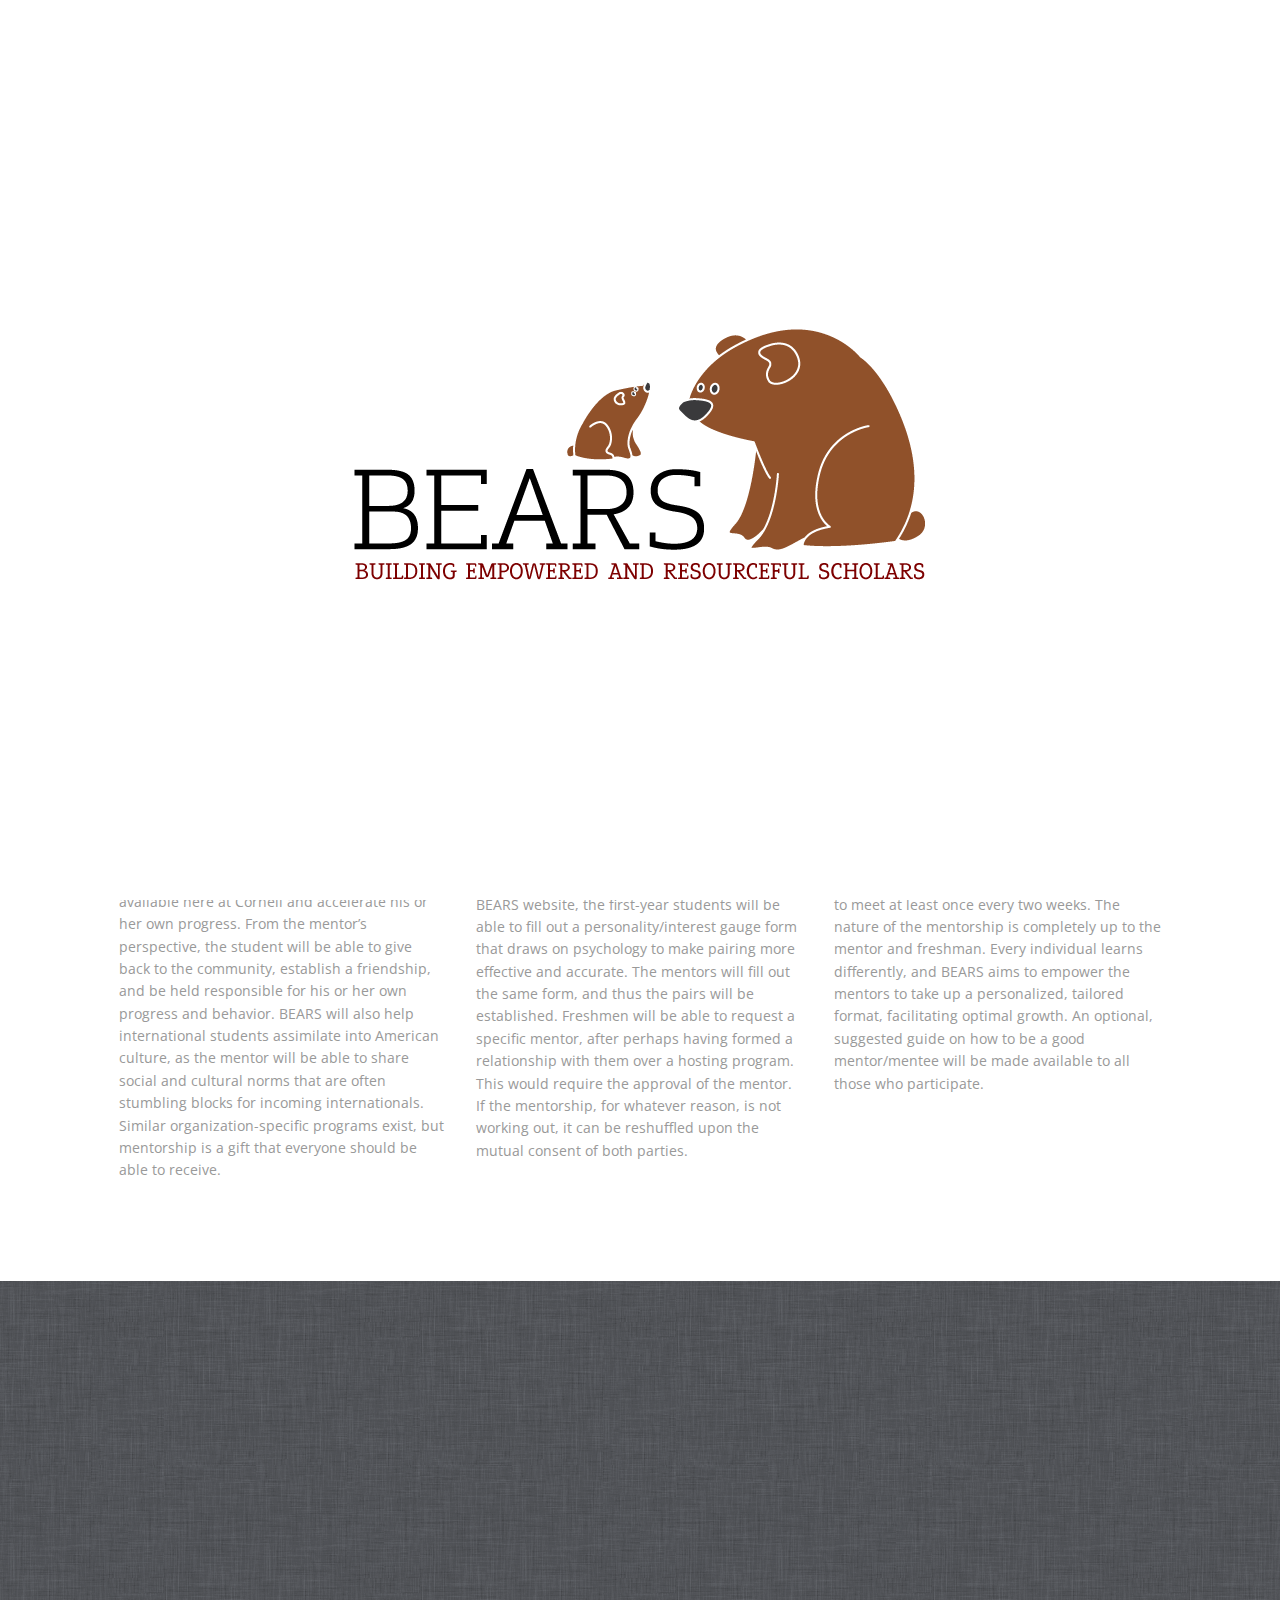
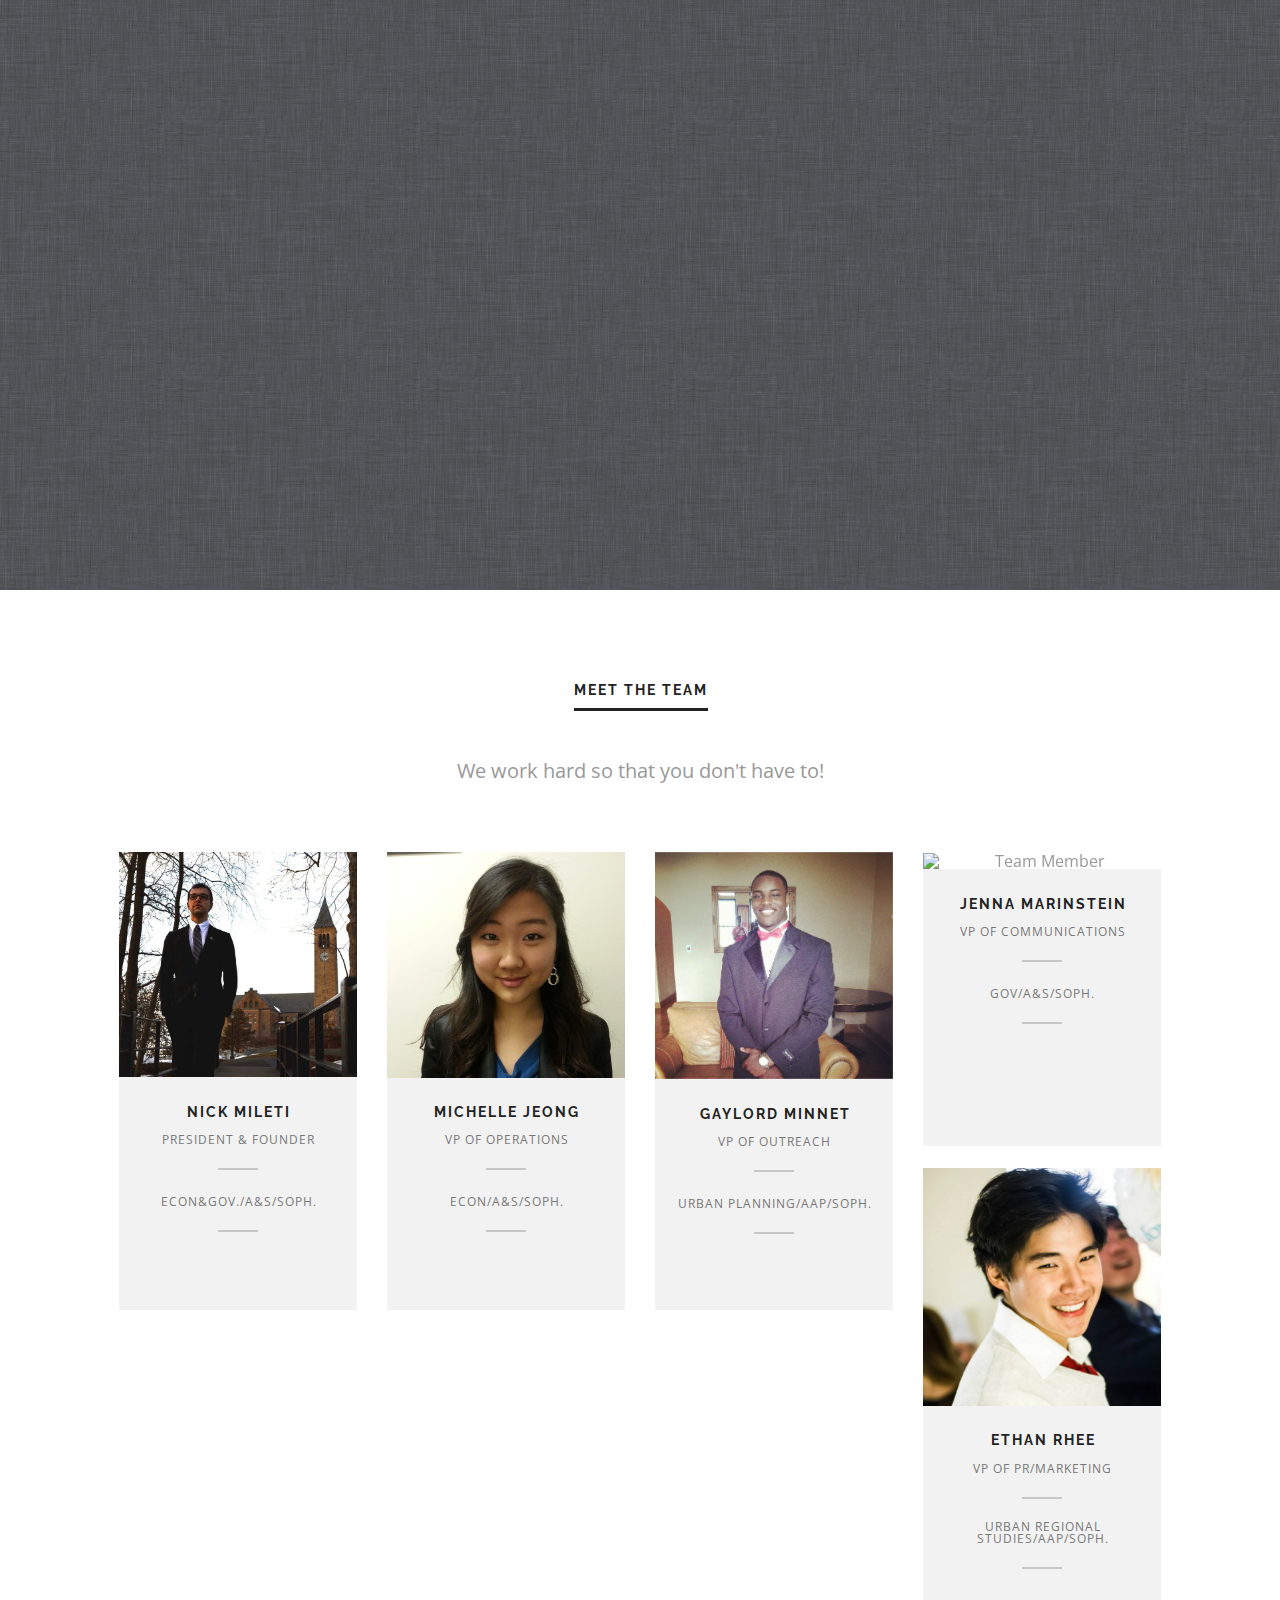
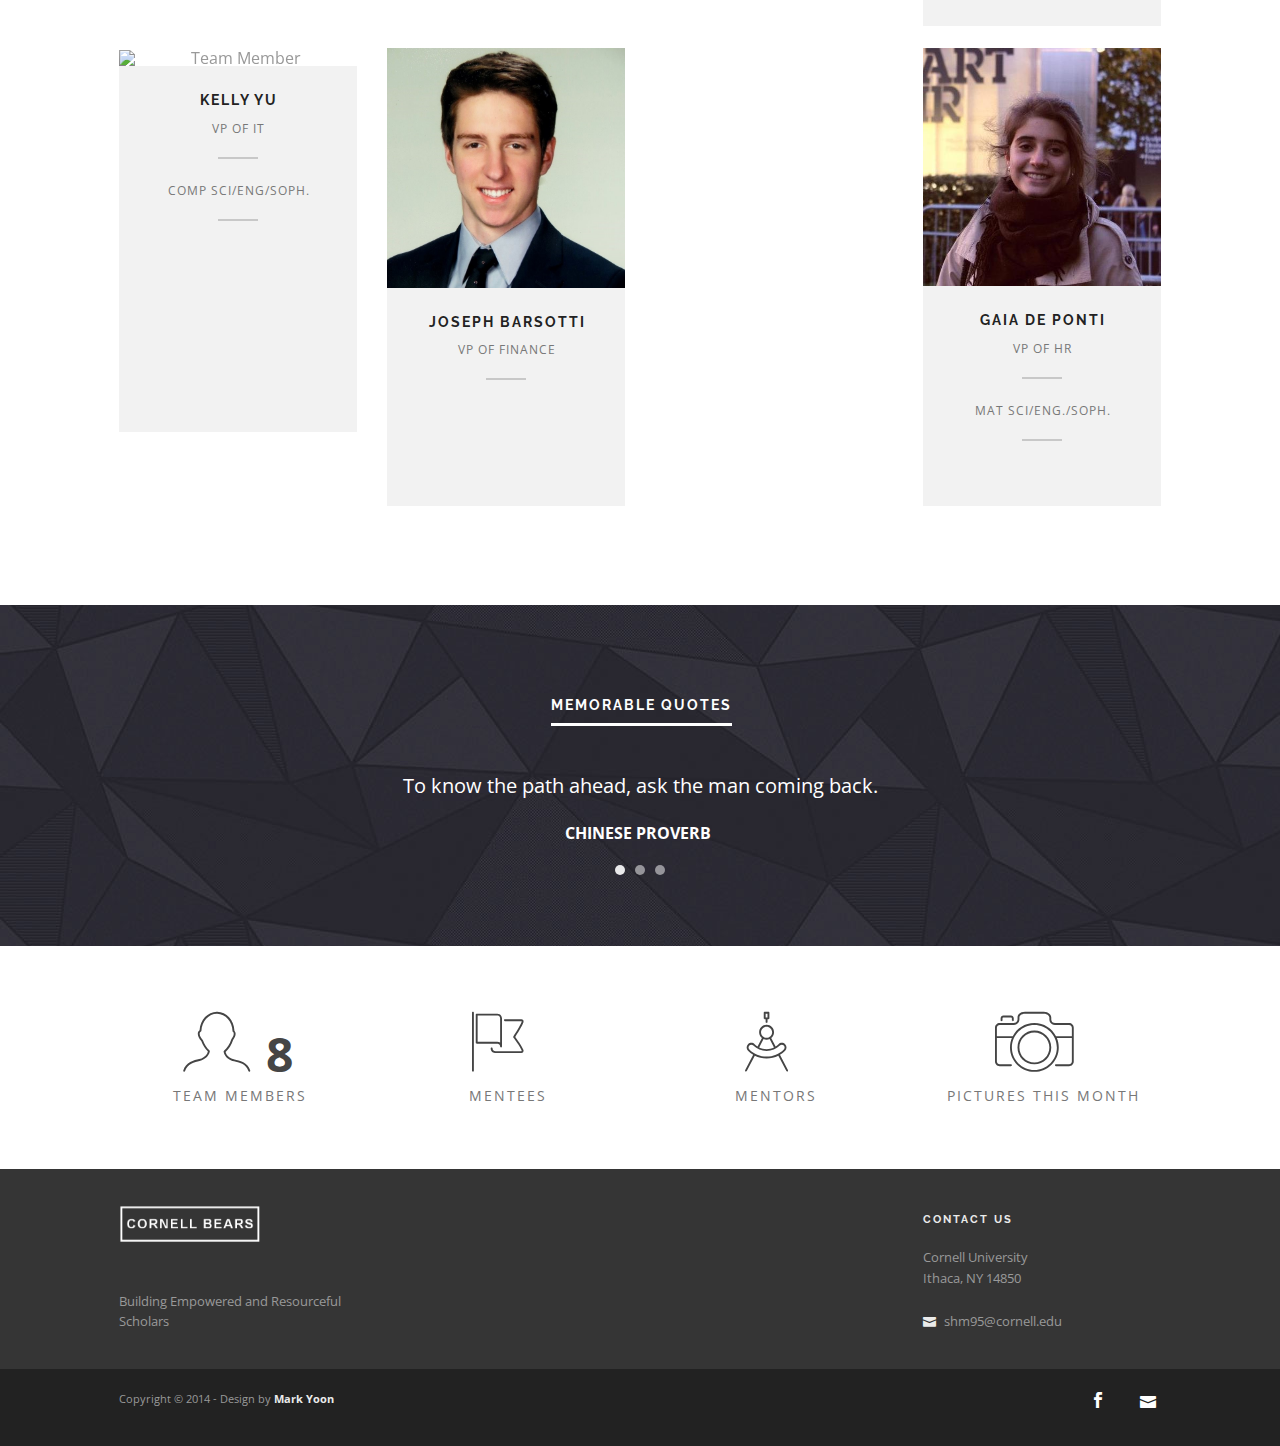
==== about-us.html @ be20ac5d "fixed email address, reformatted upcoming events section, added new pictures (yay google images)" ====
<!doctype html>
<html class="no-js" lang="en">
  <head>
    <meta charset="utf-8" />
    <meta name="viewport" content="width=device-width, initial-scale=1.0" />
    <title> Cornell Bears | Building Empowered and Resourceful Scholars</title>
    <meta name="description" content="Cornell BEARS website">
    <meta name="keywords" content="Cornell BEARS website mentor mentee">
    <meta name="author" content="Mark Yoon">
    <link rel="icon" type="image/ico" href="img/bear.gif"/>
    <link rel="stylesheet" href="css/loader.css" />
    <link rel="stylesheet" href="css/foundation.css" />
    <link rel="stylesheet" href="css/animate.min.css" />
    <link rel="stylesheet" href="css/elegant-icons.css" />
    <link rel="stylesheet" href="css/outline-icons.css" />
    <link rel="stylesheet" href="css/flexslider.css" />
    <link rel="stylesheet" href="css/style.css" />
    <link rel="stylesheet" href="css/responsive.css" />
    <script src="js/vendor/modernizr.js"></script>
    <link href='http://fonts.googleapis.com/css?family=Open+Sans:400italic,400,600,700%7CRaleway:400,700' rel='stylesheet' type='text/css'>
  </head>
  <body>
  	<div class="loader">
			<div id="preload">
				<img src="img/bears.png" alt="preload">
			</div>
		</div>
  	
  	<nav class="nav-transparent overlay-nav sticky-nav">
  	
  		<div class="row">
  			<div class="medium-3 columns">
  				<a class="logo-dark" href="index.html"><img alt="Pangaea" src="img/logo-dark.png" class="logo" /></a>
  				<a class="logo-light" href="index.html"><img alt="Pangaea" src="img/bears.png" class="logo" /></a>
  			</div>
  			
  			<div class="medium-9 columns text-right">
  				<ul class="menu">
  					<li><a href="index.html">Home</a></li>
  					<li><a href="about-us.html">About Us</a></li>
  					<li><a href="https://cornell.qualtrics.com/SE/?SID=SV_cIT8rVXLtnTyG5n">Join</a></li>
  					<li><a href="contact.html">Contact</a></li>
  				</ul>
  			</div>
  		</div>
  		
  		<div class="mobile-toggle"><i class="icon icon_menu"></i></div>
  	
  	</nav><!--end of navigation-->
    
	<header class="divider-background background-parallax"  style="height: 600px">
		<div class="overlay background-dark-grey"></div>
		<img alt="Header Background" class="background-image" src="img/bg2.jpg"/>
		<div class="just_pattern"></div>

		
		<div class="row">
			<div class="medium-12 medium-centered columns text-center">
				<h2 class="text-white underline">About Us</h2>
			</div>
		</div>
	
	</header>
	
	<section><!--begin about story-->
	
		<div class="row">
			<div class="medium-12 columns">
				<h6 class="page-title">A little about us</h6>
			</div>
		</div>
		
		<div class="row">
		
			<div class="medium-4 columns">
				<h5> What is BEARS? ​</h5>
				<p>
					BEARS aims to facilitate mentorship between freshmen and non-first year students. From the first-year’s perspective, the student will better be able to take advantage of the many resources available here at Cornell and accelerate his or her own progress. From the mentor’s perspective, the student will be able to give back to the community, establish a friendship, and be held responsible for his or her own progress and behavior. BEARS will also help international students assimilate into American culture, as the mentor will be able to share social and cultural norms that are often stumbling blocks for incoming internationals. Similar organization-specific programs exist, but mentorship is a gift that everyone should be able to receive. 
				</p>
			</div>
			
			<div class="medium-4 columns">
				<h5> How are pairs established? </h5>
				<p>
					From the first-year perspective, Orientation programs (PREPARE, OSC etc) will encourage the new students to sign up for the program. On the BEARS website, the first-year students will be able to fill out a personality/interest gauge form that draws on psychology to make pairing more effective and accurate. The mentors will fill out the same form, and thus the pairs will be established. Freshmen will be able to request a specific mentor, after perhaps having formed a relationship with them over a hosting program. This would require the approval of the mentor. If the mentorship, for whatever reason, is not working out, it can be reshuffled upon the mutual consent of both parties.
				</p>
			</div>
			
			<div class="medium-4 columns">
			<h5> What's the format for this mentorship? </h5>
				<p>
					What’s the format for this mentorship?  ​There will be a kickoff event once all the pairs are established. After this point, the pairs will have to meet at least once every two weeks. The nature of the mentorship is completely up to the mentor and freshman. Every individual learns differently, and BEARS aims to empower the mentors to take up a personalized, tailored format, facilitating optimal growth. An optional, suggested guide on how to be a good mentor/mentee will be made available to all those who participate.
				</p>
			</div>

		
		</div>
	
	</section><!--end about story-->

	<section class="divider-background background-pattern background-parallax"><!--begin skills-->

	<img alt="Divider Background" class="background-image" src="img/pattern4.png" />
		
		<div class="row">
			<div class="medium-12 columns">
				<iframe width="1280" height="720" src="//www.youtube.com/embed/2cITAqq49sU" frameborder="0" allowfullscreen></iframe>
			</div>

		</div>
	
	</section><!--end skills-->
	
	<section><!--begin team section-->
	
		<div class="row">
			<div class="medium-12 columns text-center">
				<h6 class="page-title">Meet The Team</h6>
			</div>
		</div>
		
		<div class="row">
			<div class="medium-9 medium-centered columns text-center push-bottom">
				<p class="lead">
					We work hard so that you don't have to!
				</p>
			</div>
		</div>
		
		<div class="row">
		
			<div class="medium-3 columns">
				<div class="team-member">
					<img alt="Team Member" src="img/nick.jpg" />
					<div class="member-details text-center">
						<h6>Nick Mileti</h6>
						<span class="title">President &amp; Founder</span>
						<div class="horizontal-line"></div>
						<span class="title">Econ&amp;Gov./A&amp;S/Soph.</span>
						<div class="horizontal-line"></div>
						<p>
							Idealistic dreamer. Accomplished couch-potato. Consumer of hip hop and avocados.
						</p>
					</div>
				</div><!--end of individual team member-->
			</div>
			
			<div class="medium-3 columns">
				<div class="team-member">
					<img alt="Team Member" src="img/michelle.jpg" />
					<div class="member-details text-center">
						<h6>Michelle Jeong</h6>
						<span class="title">VP of Operations</span>
						<div class="horizontal-line"></div>
						<span class="title">Econ/A&amp;S/Soph.</span>
						<div class="horizontal-line"></div>
						</ul>
						<p>
							Energetic Korean-American with an extensive list of hobbies. Always happy to meet new people.
						</p>
					</div>
				</div><!--end of individual team member-->
			</div>
			
			<div class="medium-3 columns">
				<div class="team-member">
					<img alt="Team Member" src="img/gaylord.jpg" />
					<div class="member-details text-center">
						<h6>Gaylord Minnet</h6>
						<span class="title">VP of Outreach</span>
						<div class="horizontal-line"></div>
						<span class="title">Urban Planning/AAP/Soph.</span>
						<div class="horizontal-line"></div>
						<p>
							In his spare time, Gaylord enjoys playing the piano. 
						</p>
					</div>
				</div><!--end of individual team member-->
			</div>
			
			<div class="medium-3 columns">
				<div class="team-member">
					<img alt="Team Member" src="img/jenna.jpg" />
					<div class="member-details text-center">
						<h6>Jenna Marinstein</h6>
						<span class="title">VP of Communications</span>
						<div class="horizontal-line"></div>
						<span class="title">Gov/A&amp;S/Soph.</span>
						<div class="horizontal-line"></div>
						<p>
							Passionate about BEARS. Also a tour guide.
						</p>
					</div>
				</div><!--end of individual team member-->
			</div>
			<div class="medium-3 columns">
				<div class="team-member">
					<img alt="Team Member" src="img/ethan.jpg" />
					<div class="member-details text-center">
						<h6>Ethan Rhee</h6>
						<span class="title">VP of PR/Marketing</span>
						<div class="horizontal-line"></div>
						<span class="title">Urban Regional Studies/AAP/Soph.</span>
						<div class="horizontal-line"></div>
						<p>
							"Knowledge will give you power, but character respect." - Bruce Lee
						</p>
					</div>
				</div><!--end of individual team member-->
			</div>
			<div class="medium-3 columns">
				<div class="team-member">
					<img alt="Team Member" src="img/kelly.jpg" />
					<div class="member-details text-center">
						<h6>Kelly Yu</h6>
						<span class="title">VP of IT</span>
						<div class="horizontal-line"></div>
						<span class="title">Comp Sci/Eng/Soph.</span>
						<div class="horizontal-line"></div>
						<p>
							Likes websites and coding. Plays sax in the marching band, and leads Cornell Computer Animation. Would love to end up at Pixar someday.
						</p>
					</div>
				</div><!--end of individual team member-->
			</div>
			<div class="medium-3 columns">
				<div class="team-member">
					<img alt="Team Member" src="img/joe.jpg" />
					<div class="member-details text-center">
						<h6>Joseph Barsotti</h6>
						<span class="title">VP of Finance</span>
						<div class="horizontal-line"></div>
						<p>
							Failture and success are both valuable. The only true failtures and not trying and not learning.	
						</p>
					</div>
				</div><!--end of individual team member-->
			</div>
			<div class="medium-3 columns">
				<div class="team-member">
					<img alt="Team Member" src="img/gaia.jpg" />
					<div class="member-details text-center">
						<h6>Gaia De Ponti</h6>
						<span class="title">VP of HR</span>
						<div class="horizontal-line"></div>
						<span class="title">Mat Sci/Eng./Soph.</span>
						<div class="horizontal-line"></div>
						<p>
							Italian national with strong UK and Swiss backgrounds.
						</p>
					</div>
				</div><!--end of individual team member-->
			</div>

			
			
		</div>
		
	
	</section><!--end of team section-->
	
	<section class="divider-background background-pattern background-parallax"><!--begin testimonials-->

		<img alt="Divider Background" class="background-image" src="img/pattern2.jpg" />
		
		<div class="row">
			<div class="medium-12 columns text-center">
				<h6 class="text-white page-title">Memorable Quotes</h6>
			</div>
		</div>
		
		<div class="row">
			<div class="medium-9 medium-centered columns text-center">
			
				<div class="testimonials-slider">
					<ul class="slides">
						<li>
							<p class="text-white lead">
								To know the path ahead, ask the man coming back.
							</p>
							<span class="author text-white">Chinese Proverb</span><span class="handle text-white"></span>
						</li>
						
						<li>
							<p class="text-white lead">
								Tell me and I forget, teach me and I may remember, involve me and I learn. 
							</p>
							<span class="author text-white">Benjamin Franklin</span><span class="handle text-white"></span>
						</li>

						<li>
							<p class="text-white lead">
								As I grow older I pay less attention to what men say. I just watch what they do.
							</p>
							<span class="author text-white">Andrew Carnegie</span><span class="handle text-white"></span>
						</li>
						
					</ul>
				</div><!--end of testimonials slider-->
				
			</div>
		</div>
	
	</section><!--end testimonials-->
	
	<section class="section-medium"><!--begin stats-->
	
		<div class="row">
			<div class="medium-3 columns">
				<div class="stat">
					<div class="count">
						<i class="icon icon-profile-male"></i><span>8</span>
					</div>
					<span class="title">Team Members</span>
				</div>
			</div><!--end of individual stat-->
			
			<div class="medium-3 columns">
				<div class="stat">
					<div class="count">
						<i class="icon icon-flag"></i><span></span>
					</div>
					<span class="title">Mentees</span>
				</div>
			</div><!--end of individual stat-->
			
			<div class="medium-3 columns">
				<div class="stat">
					<div class="count">
						<i class="icon icon-circle-compass"></i><span></span>
					</div>
					<span class="title">Mentors</span>
				</div>
			</div><!--end of individual stat-->
			
			<div class="medium-3 columns">
				<div class="stat">
					<div class="count">
						<i class="icon icon-camera"></i><span></span>
					</div>
					<span class="title">Pictures This Month</span>
				</div>
			</div><!--end of individual stat-->
		</div>
	
	</section><!--end of stats-->
	
	<footer class="dark">
		
		<div class="row">
			<div class="medium-3 columns">
				<img alt="Logo" src="img/logo.png" class="logo push-bottom" />
				<p class="push-bottom-small">
					Building Empowered and Resourceful Scholars
				</p>
			</div>
			
			<div class="medium-3 columns"></div>
			
			<div class="medium-3 columns"></div>
			
			<div class="medium-3 columns">
				<h6><a href="contact.html">Contact Us</a></h6>
				<p class="push-bottom-small">
					Cornell University<br />
					Ithaca, NY 14850
				</p>
				<p>
					<i class="icon icon_mail"></i> shm95@cornell.edu
				</p>
			</div>
		</div>
		
		<div class="footer-lower">
			<div class="row">
				<div class="medium-7 columns">
					<span>Copyright © 2014 - Design by <a href="mark-yoon.com"><strong>Mark Yoon</strong></a></span>
				</div>
				
				<div class="medium-5 columns text-right">
					<ul class="social-profiles">
						<li><a href="https://www.facebook.com/cornellbears"><i class="icon social_facebook"></i></a></li>
						<li><a href="/contact.html"><i class="icon icon_mail"></i></a></li>
					</ul>
				</div>
			</div>
		</div>
			
		
	</footer>
    
    <script src="js/vendor/jquery.js"></script>
    <script src="js/foundation.min.js"></script>
    <script src="js/jquery.flexslider-min.js"></script>
    <script src="js/smooth-scroll.js"></script>
    <script src="js/isotope.pkgd.min.js"></script>
    <script src="js/inview.js"></script>
    <script src="js/skrollr.min.js"></script>
    <script src="js/scripts.js"></script>
    <script>
      $(document).foundation();
    </script>
  </body>
</html>
---- css/loader.css ----
.loader{position:fixed;height:100%;width:100%;background:#fff;z-index:999999;transition: all .5s ease; -webkit-transition: all .5s ease; -moz-transition: all .5s ease;opacity:1;}
.show-content{ opacity: 0; }
.bubblingG {
text-align: center;
width:80px;
height:50px;
position:absolute;
top:50%;
left:50%;
margin-top:-25px;
margin-left:-40px;
}

.bubblingG span {
display: inline-block;
vertical-align: middle;
width: 10px;
height: 10px;
margin: 25px auto;
background: #454545;
-moz-border-radius: 50px;
-moz-animation: bubblingG 0.9s infinite alternate;
-webkit-border-radius: 50px;
-webkit-animation: bubblingG 0.9s infinite alternate;
-ms-border-radius: 50px;
-ms-animation: bubblingG 0.9s infinite alternate;
-o-border-radius: 50px;
-o-animation: bubblingG 0.9s infinite alternate;
border-radius: 50px;
animation: bubblingG 0.9s infinite alternate;
}

#bubblingG_1 {
-moz-animation-delay: 0s;
-webkit-animation-delay: 0s;
-ms-animation-delay: 0s;
-o-animation-delay: 0s;
animation-delay: 0s;
}

#bubblingG_2 {
-moz-animation-delay: 0.27s;
-webkit-animation-delay: 0.27s;
-ms-animation-delay: 0.27s;
-o-animation-delay: 0.27s;
animation-delay: 0.27s;
}

#bubblingG_3 {
-moz-animation-delay: 0.54s;
-webkit-animation-delay: 0.54s;
-ms-animation-delay: 0.54s;
-o-animation-delay: 0.54s;
animation-delay: 0.54s;
}

@-moz-keyframes bubblingG {
0% {
width: 10px;
height: 10px;
background-color:#454545;
-moz-transform: translateY(0);
}

100% {
width: 24px;
height: 24px;
background-color:#FFFFFF;
-moz-transform: translateY(-21px);
}

}

@-webkit-keyframes bubblingG {
0% {
width: 10px;
height: 10px;
background-color:#454545;
-webkit-transform: translateY(0);
}

100% {
width: 24px;
height: 24px;
background-color:#FFFFFF;
-webkit-transform: translateY(-21px);
}

}

@-ms-keyframes bubblingG {
0% {
width: 10px;
height: 10px;
background-color:#454545;
-ms-transform: translateY(0);
}

100% {
width: 24px;
height: 24px;
background-color:#FFFFFF;
-ms-transform: translateY(-21px);
}

}

@-o-keyframes bubblingG {
0% {
width: 10px;
height: 10px;
background-color:#454545;
-o-transform: translateY(0);
}

100% {
width: 24px;
height: 24px;
background-color:#FFFFFF;
-o-transform: translateY(-21px);
}

}

@keyframes bubblingG {
0% {
width: 10px;
height: 10px;
background-color:#454545;
transform: translateY(0);
}

100% {
width: 24px;
height: 24px;
background-color:#FFFFFF;
transform: translateY(-21px);
}

} - See more at: http://cssload.net/#sthash.wtyrDQXE.dpuf
---- css/elegant-icons.css ----
@font-face {
	font-family: 'ElegantIcons';
	src:url('../fonts/ElegantIcons.eot');
	src:url('../fonts/ElegantIcons.eot?#iefix') format('embedded-opentype'),
		url('../fonts/ElegantIcons.woff') format('woff'),
		url('../fonts/ElegantIcons.ttf') format('truetype'),
		url('../fonts/ElegantIcons.svg#ElegantIcons') format('svg');
	font-weight: normal;
	font-style: normal;
}

/* Use the following CSS code if you want to use data attributes for inserting your icons */
[data-icon]:before {
	font-family: 'ElegantIcons';
	content: attr(data-icon);
	speak: none;
	font-weight: normal;
	font-variant: normal;
	text-transform: none;
	line-height: 1;
	-webkit-font-smoothing: antialiased;
	-moz-osx-font-smoothing: grayscale;
}

/* Use the following CSS code if you want to have a class per icon */
/*
Instead of a list of all class selectors,
you can use the generic selector below, but it's slower:
[class*="your-class-prefix"] {
*/
.arrow_up, .arrow_down, .arrow_left, .arrow_right, .arrow_left-up, .arrow_right-up, .arrow_right-down, .arrow_left-down, .arrow-up-down, .arrow_up-down_alt, .arrow_left-right_alt, .arrow_left-right, .arrow_expand_alt2, .arrow_expand_alt, .arrow_condense, .arrow_expand, .arrow_move, .arrow_carrot-up, .arrow_carrot-down, .arrow_carrot-left, .arrow_carrot-right, .arrow_carrot-2up, .arrow_carrot-2down, .arrow_carrot-2left, .arrow_carrot-2right, .arrow_carrot-up_alt2, .arrow_carrot-down_alt2, .arrow_carrot-left_alt2, .arrow_carrot-right_alt2, .arrow_carrot-2up_alt2, .arrow_carrot-2down_alt2, .arrow_carrot-2left_alt2, .arrow_carrot-2right_alt2, .arrow_triangle-up, .arrow_triangle-down, .arrow_triangle-left, .arrow_triangle-right, .arrow_triangle-up_alt2, .arrow_triangle-down_alt2, .arrow_triangle-left_alt2, .arrow_triangle-right_alt2, .arrow_back, .icon_minus-06, .icon_plus, .icon_close, .icon_check, .icon_minus_alt2, .icon_plus_alt2, .icon_close_alt2, .icon_check_alt2, .icon_zoom-out_alt, .icon_zoom-in_alt, .icon_search, .icon_box-empty, .icon_box-selected, .icon_minus-box, .icon_plus-box, .icon_box-checked, .icon_circle-empty, .icon_circle-slelected, .icon_stop_alt2, .icon_stop, .icon_pause_alt2, .icon_pause, .icon_menu, .icon_menu-square_alt2, .icon_menu-circle_alt2, .icon_ul, .icon_ol, .icon_adjust-horiz, .icon_adjust-vert, .icon_document_alt, .icon_documents_alt, .icon_pencil, .icon_pencil-edit_alt, .icon_pencil-edit, .icon_folder-alt, .icon_folder-open_alt, .icon_folder-add_alt, .icon_info_alt, .icon_error-oct_alt, .icon_error-circle_alt, .icon_error-triangle_alt, .icon_question_alt2, .icon_question, .icon_comment_alt, .icon_chat_alt, .icon_vol-mute_alt, .icon_volume-low_alt, .icon_volume-high_alt, .icon_quotations, .icon_quotations_alt2, .icon_clock_alt, .icon_lock_alt, .icon_lock-open_alt, .icon_key_alt, .icon_cloud_alt, .icon_cloud-upload_alt, .icon_cloud-download_alt, .icon_image, .icon_images, .icon_lightbulb_alt, .icon_gift_alt, .icon_house_alt, .icon_genius, .icon_mobile, .icon_tablet, .icon_laptop, .icon_desktop, .icon_camera_alt, .icon_mail_alt, .icon_cone_alt, .icon_ribbon_alt, .icon_bag_alt, .icon_creditcard, .icon_cart_alt, .icon_paperclip, .icon_tag_alt, .icon_tags_alt, .icon_trash_alt, .icon_cursor_alt, .icon_mic_alt, .icon_compass_alt, .icon_pin_alt, .icon_pushpin_alt, .icon_map_alt, .icon_drawer_alt, .icon_toolbox_alt, .icon_book_alt, .icon_calendar, .icon_film, .icon_table, .icon_contacts_alt, .icon_headphones, .icon_lifesaver, .icon_piechart, .icon_refresh, .icon_link_alt, .icon_link, .icon_loading, .icon_blocked, .icon_archive_alt, .icon_heart_alt, .icon_star_alt, .icon_star-half_alt, .icon_star, .icon_star-half, .icon_tools, .icon_tool, .icon_cog, .icon_cogs, .arrow_up_alt, .arrow_down_alt, .arrow_left_alt, .arrow_right_alt, .arrow_left-up_alt, .arrow_right-up_alt, .arrow_right-down_alt, .arrow_left-down_alt, .arrow_condense_alt, .arrow_expand_alt3, .arrow_carrot_up_alt, .arrow_carrot-down_alt, .arrow_carrot-left_alt, .arrow_carrot-right_alt, .arrow_carrot-2up_alt, .arrow_carrot-2dwnn_alt, .arrow_carrot-2left_alt, .arrow_carrot-2right_alt, .arrow_triangle-up_alt, .arrow_triangle-down_alt, .arrow_triangle-left_alt, .arrow_triangle-right_alt, .icon_minus_alt, .icon_plus_alt, .icon_close_alt, .icon_check_alt, .icon_zoom-out, .icon_zoom-in, .icon_stop_alt, .icon_menu-square_alt, .icon_menu-circle_alt, .icon_document, .icon_documents, .icon_pencil_alt, .icon_folder, .icon_folder-open, .icon_folder-add, .icon_folder_upload, .icon_folder_download, .icon_info, .icon_error-circle, .icon_error-oct, .icon_error-triangle, .icon_question_alt, .icon_comment, .icon_chat, .icon_vol-mute, .icon_volume-low, .icon_volume-high, .icon_quotations_alt, .icon_clock, .icon_lock, .icon_lock-open, .icon_key, .icon_cloud, .icon_cloud-upload, .icon_cloud-download, .icon_lightbulb, .icon_gift, .icon_house, .icon_camera, .icon_mail, .icon_cone, .icon_ribbon, .icon_bag, .icon_cart, .icon_tag, .icon_tags, .icon_trash, .icon_cursor, .icon_mic, .icon_compass, .icon_pin, .icon_pushpin, .icon_map, .icon_drawer, .icon_toolbox, .icon_book, .icon_contacts, .icon_archive, .icon_heart, .icon_profile, .icon_group, .icon_grid-2x2, .icon_grid-3x3, .icon_music, .icon_pause_alt, .icon_phone, .icon_upload, .icon_download, .social_facebook, .social_twitter, .social_pinterest, .social_googleplus, .social_tumblr, .social_tumbleupon, .social_wordpress, .social_instagram, .social_dribbble, .social_vimeo, .social_linkedin, .social_rss, .social_deviantart, .social_share, .social_myspace, .social_skype, .social_youtube, .social_picassa, .social_googledrive, .social_flickr, .social_blogger, .social_spotify, .social_delicious, .social_facebook_circle, .social_twitter_circle, .social_pinterest_circle, .social_googleplus_circle, .social_tumblr_circle, .social_stumbleupon_circle, .social_wordpress_circle, .social_instagram_circle, .social_dribbble_circle, .social_vimeo_circle, .social_linkedin_circle, .social_rss_circle, .social_deviantart_circle, .social_share_circle, .social_myspace_circle, .social_skype_circle, .social_youtube_circle, .social_picassa_circle, .social_googledrive_alt2, .social_flickr_circle, .social_blogger_circle, .social_spotify_circle, .social_delicious_circle, .social_facebook_square, .social_twitter_square, .social_pinterest_square, .social_googleplus_square, .social_tumblr_square, .social_stumbleupon_square, .social_wordpress_square, .social_instagram_square, .social_dribbble_square, .social_vimeo_square, .social_linkedin_square, .social_rss_square, .social_deviantart_square, .social_share_square, .social_myspace_square, .social_skype_square, .social_youtube_square, .social_picassa_square, .social_googledrive_square, .social_flickr_square, .social_blogger_square, .social_spotify_square, .social_delicious_square, .icon_printer, .icon_calulator, .icon_building, .icon_floppy, .icon_drive, .icon_search-2, .icon_id, .icon_id-2, .icon_puzzle, .icon_like, .icon_dislike, .icon_mug, .icon_currency, .icon_wallet, .icon_pens, .icon_easel, .icon_flowchart, .icon_datareport, .icon_briefcase, .icon_shield, .icon_percent, .icon_globe, .icon_globe-2, .icon_target, .icon_hourglass, .icon_balance, .icon_rook, .icon_printer-alt, .icon_calculator_alt, .icon_building_alt, .icon_floppy_alt, .icon_drive_alt, .icon_search_alt, .icon_id_alt, .icon_id-2_alt, .icon_puzzle_alt, .icon_like_alt, .icon_dislike_alt, .icon_mug_alt, .icon_currency_alt, .icon_wallet_alt, .icon_pens_alt, .icon_easel_alt, .icon_flowchart_alt, .icon_datareport_alt, .icon_briefcase_alt, .icon_shield_alt, .icon_percent_alt, .icon_globe_alt, .icon_clipboard {
	font-family: 'ElegantIcons';
	speak: none;
	font-style: normal;
	font-weight: normal;
	font-variant: normal;
	text-transform: none;
	line-height: 1;
	-webkit-font-smoothing: antialiased;
}
.arrow_up:before {
	content: "\21";
}
.arrow_down:before {
	content: "\22";
}
.arrow_left:before {
	content: "\23";
}
.arrow_right:before {
	content: "\24";
}
.arrow_left-up:before {
	content: "\25";
}
.arrow_right-up:before {
	content: "\26";
}
.arrow_right-down:before {
	content: "\27";
}
.arrow_left-down:before {
	content: "\28";
}
.arrow-up-down:before {
	content: "\29";
}
.arrow_up-down_alt:before {
	content: "\2a";
}
.arrow_left-right_alt:before {
	content: "\2b";
}
.arrow_left-right:before {
	content: "\2c";
}
.arrow_expand_alt2:before {
	content: "\2d";
}
.arrow_expand_alt:before {
	content: "\2e";
}
.arrow_condense:before {
	content: "\2f";
}
.arrow_expand:before {
	content: "\30";
}
.arrow_move:before {
	content: "\31";
}
.arrow_carrot-up:before {
	content: "\32";
}
.arrow_carrot-down:before {
	content: "\33";
}
.arrow_carrot-left:before {
	content: "\34";
}
.arrow_carrot-right:before {
	content: "\35";
}
.arrow_carrot-2up:before {
	content: "\36";
}
.arrow_carrot-2down:before {
	content: "\37";
}
.arrow_carrot-2left:before {
	content: "\38";
}
.arrow_carrot-2right:before {
	content: "\39";
}
.arrow_carrot-up_alt2:before {
	content: "\3a";
}
.arrow_carrot-down_alt2:before {
	content: "\3b";
}
.arrow_carrot-left_alt2:before {
	content: "\3c";
}
.arrow_carrot-right_alt2:before {
	content: "\3d";
}
.arrow_carrot-2up_alt2:before {
	content: "\3e";
}
.arrow_carrot-2down_alt2:before {
	content: "\3f";
}
.arrow_carrot-2left_alt2:before {
	content: "\40";
}
.arrow_carrot-2right_alt2:before {
	content: "\41";
}
.arrow_triangle-up:before {
	content: "\42";
}
.arrow_triangle-down:before {
	content: "\43";
}
.arrow_triangle-left:before {
	content: "\44";
}
.arrow_triangle-right:before {
	content: "\45";
}
.arrow_triangle-up_alt2:before {
	content: "\46";
}
.arrow_triangle-down_alt2:before {
	content: "\47";
}
.arrow_triangle-left_alt2:before {
	content: "\48";
}
.arrow_triangle-right_alt2:before {
	content: "\49";
}
.arrow_back:before {
	content: "\4a";
}
.icon_minus-06:before {
	content: "\4b";
}
.icon_plus:before {
	content: "\4c";
}
.icon_close:before {
	content: "\4d";
}
.icon_check:before {
	content: "\4e";
}
.icon_minus_alt2:before {
	content: "\4f";
}
.icon_plus_alt2:before {
	content: "\50";
}
.icon_close_alt2:before {
	content: "\51";
}
.icon_check_alt2:before {
	content: "\52";
}
.icon_zoom-out_alt:before {
	content: "\53";
}
.icon_zoom-in_alt:before {
	content: "\54";
}
.icon_search:before {
	content: "\55";
}
.icon_box-empty:before {
	content: "\56";
}
.icon_box-selected:before {
	content: "\57";
}
.icon_minus-box:before {
	content: "\58";
}
.icon_plus-box:before {
	content: "\59";
}
.icon_box-checked:before {
	content: "\5a";
}
.icon_circle-empty:before {
	content: "\5b";
}
.icon_circle-slelected:before {
	content: "\5c";
}
.icon_stop_alt2:before {
	content: "\5d";
}
.icon_stop:before {
	content: "\5e";
}
.icon_pause_alt2:before {
	content: "\5f";
}
.icon_pause:before {
	content: "\60";
}
.icon_menu:before {
	content: "\61";
}
.icon_menu-square_alt2:before {
	content: "\62";
}
.icon_menu-circle_alt2:before {
	content: "\63";
}
.icon_ul:before {
	content: "\64";
}
.icon_ol:before {
	content: "\65";
}
.icon_adjust-horiz:before {
	content: "\66";
}
.icon_adjust-vert:before {
	content: "\67";
}
.icon_document_alt:before {
	content: "\68";
}
.icon_documents_alt:before {
	content: "\69";
}
.icon_pencil:before {
	content: "\6a";
}
.icon_pencil-edit_alt:before {
	content: "\6b";
}
.icon_pencil-edit:before {
	content: "\6c";
}
.icon_folder-alt:before {
	content: "\6d";
}
.icon_folder-open_alt:before {
	content: "\6e";
}
.icon_folder-add_alt:before {
	content: "\6f";
}
.icon_info_alt:before {
	content: "\70";
}
.icon_error-oct_alt:before {
	content: "\71";
}
.icon_error-circle_alt:before {
	content: "\72";
}
.icon_error-triangle_alt:before {
	content: "\73";
}
.icon_question_alt2:before {
	content: "\74";
}
.icon_question:before {
	content: "\75";
}
.icon_comment_alt:before {
	content: "\76";
}
.icon_chat_alt:before {
	content: "\77";
}
.icon_vol-mute_alt:before {
	content: "\78";
}
.icon_volume-low_alt:before {
	content: "\79";
}
.icon_volume-high_alt:before {
	content: "\7a";
}
.icon_quotations:before {
	content: "\7b";
}
.icon_quotations_alt2:before {
	content: "\7c";
}
.icon_clock_alt:before {
	content: "\7d";
}
.icon_lock_alt:before {
	content: "\7e";
}
.icon_lock-open_alt:before {
	content: "\e000";
}
.icon_key_alt:before {
	content: "\e001";
}
.icon_cloud_alt:before {
	content: "\e002";
}
.icon_cloud-upload_alt:before {
	content: "\e003";
}
.icon_cloud-download_alt:before {
	content: "\e004";
}
.icon_image:before {
	content: "\e005";
}
.icon_images:before {
	content: "\e006";
}
.icon_lightbulb_alt:before {
	content: "\e007";
}
.icon_gift_alt:before {
	content: "\e008";
}
.icon_house_alt:before {
	content: "\e009";
}
.icon_genius:before {
	content: "\e00a";
}
.icon_mobile:before {
	content: "\e00b";
}
.icon_tablet:before {
	content: "\e00c";
}
.icon_laptop:before {
	content: "\e00d";
}
.icon_desktop:before {
	content: "\e00e";
}
.icon_camera_alt:before {
	content: "\e00f";
}
.icon_mail_alt:before {
	content: "\e010";
}
.icon_cone_alt:before {
	content: "\e011";
}
.icon_ribbon_alt:before {
	content: "\e012";
}
.icon_bag_alt:before {
	content: "\e013";
}
.icon_creditcard:before {
	content: "\e014";
}
.icon_cart_alt:before {
	content: "\e015";
}
.icon_paperclip:before {
	content: "\e016";
}
.icon_tag_alt:before {
	content: "\e017";
}
.icon_tags_alt:before {
	content: "\e018";
}
.icon_trash_alt:before {
	content: "\e019";
}
.icon_cursor_alt:before {
	content: "\e01a";
}
.icon_mic_alt:before {
	content: "\e01b";
}
.icon_compass_alt:before {
	content: "\e01c";
}
.icon_pin_alt:before {
	content: "\e01d";
}
.icon_pushpin_alt:before {
	content: "\e01e";
}
.icon_map_alt:before {
	content: "\e01f";
}
.icon_drawer_alt:before {
	content: "\e020";
}
.icon_toolbox_alt:before {
	content: "\e021";
}
.icon_book_alt:before {
	content: "\e022";
}
.icon_calendar:before {
	content: "\e023";
}
.icon_film:before {
	content: "\e024";
}
.icon_table:before {
	content: "\e025";
}
.icon_contacts_alt:before {
	content: "\e026";
}
.icon_headphones:before {
	content: "\e027";
}
.icon_lifesaver:before {
	content: "\e028";
}
.icon_piechart:before {
	content: "\e029";
}
.icon_refresh:before {
	content: "\e02a";
}
.icon_link_alt:before {
	content: "\e02b";
}
.icon_link:before {
	content: "\e02c";
}
.icon_loading:before {
	content: "\e02d";
}
.icon_blocked:before {
	content: "\e02e";
}
.icon_archive_alt:before {
	content: "\e02f";
}
.icon_heart_alt:before {
	content: "\e030";
}
.icon_star_alt:before {
	content: "\e031";
}
.icon_star-half_alt:before {
	content: "\e032";
}
.icon_star:before {
	content: "\e033";
}
.icon_star-half:before {
	content: "\e034";
}
.icon_tools:before {
	content: "\e035";
}
.icon_tool:before {
	content: "\e036";
}
.icon_cog:before {
	content: "\e037";
}
.icon_cogs:before {
	content: "\e038";
}
.arrow_up_alt:before {
	content: "\e039";
}
.arrow_down_alt:before {
	content: "\e03a";
}
.arrow_left_alt:before {
	content: "\e03b";
}
.arrow_right_alt:before {
	content: "\e03c";
}
.arrow_left-up_alt:before {
	content: "\e03d";
}
.arrow_right-up_alt:before {
	content: "\e03e";
}
.arrow_right-down_alt:before {
	content: "\e03f";
}
.arrow_left-down_alt:before {
	content: "\e040";
}
.arrow_condense_alt:before {
	content: "\e041";
}
.arrow_expand_alt3:before {
	content: "\e042";
}
.arrow_carrot_up_alt:before {
	content: "\e043";
}
.arrow_carrot-down_alt:before {
	content: "\e044";
}
.arrow_carrot-left_alt:before {
	content: "\e045";
}
.arrow_carrot-right_alt:before {
	content: "\e046";
}
.arrow_carrot-2up_alt:before {
	content: "\e047";
}
.arrow_carrot-2dwnn_alt:before {
	content: "\e048";
}
.arrow_carrot-2left_alt:before {
	content: "\e049";
}
.arrow_carrot-2right_alt:before {
	content: "\e04a";
}
.arrow_triangle-up_alt:before {
	content: "\e04b";
}
.arrow_triangle-down_alt:before {
	content: "\e04c";
}
.arrow_triangle-left_alt:before {
	content: "\e04d";
}
.arrow_triangle-right_alt:before {
	content: "\e04e";
}
.icon_minus_alt:before {
	content: "\e04f";
}
.icon_plus_alt:before {
	content: "\e050";
}
.icon_close_alt:before {
	content: "\e051";
}
.icon_check_alt:before {
	content: "\e052";
}
.icon_zoom-out:before {
	content: "\e053";
}
.icon_zoom-in:before {
	content: "\e054";
}
.icon_stop_alt:before {
	content: "\e055";
}
.icon_menu-square_alt:before {
	content: "\e056";
}
.icon_menu-circle_alt:before {
	content: "\e057";
}
.icon_document:before {
	content: "\e058";
}
.icon_documents:before {
	content: "\e059";
}
.icon_pencil_alt:before {
	content: "\e05a";
}
.icon_folder:before {
	content: "\e05b";
}
.icon_folder-open:before {
	content: "\e05c";
}
.icon_folder-add:before {
	content: "\e05d";
}
.icon_folder_upload:before {
	content: "\e05e";
}
.icon_folder_download:before {
	content: "\e05f";
}
.icon_info:before {
	content: "\e060";
}
.icon_error-circle:before {
	content: "\e061";
}
.icon_error-oct:before {
	content: "\e062";
}
.icon_error-triangle:before {
	content: "\e063";
}
.icon_question_alt:before {
	content: "\e064";
}
.icon_comment:before {
	content: "\e065";
}
.icon_chat:before {
	content: "\e066";
}
.icon_vol-mute:before {
	content: "\e067";
}
.icon_volume-low:before {
	content: "\e068";
}
.icon_volume-high:before {
	content: "\e069";
}
.icon_quotations_alt:before {
	content: "\e06a";
}
.icon_clock:before {
	content: "\e06b";
}
.icon_lock:before {
	content: "\e06c";
}
.icon_lock-open:before {
	content: "\e06d";
}
.icon_key:before {
	content: "\e06e";
}
.icon_cloud:before {
	content: "\e06f";
}
.icon_cloud-upload:before {
	content: "\e070";
}
.icon_cloud-download:before {
	content: "\e071";
}
.icon_lightbulb:before {
	content: "\e072";
}
.icon_gift:before {
	content: "\e073";
}
.icon_house:before {
	content: "\e074";
}
.icon_camera:before {
	content: "\e075";
}
.icon_mail:before {
	content: "\e076";
}
.icon_cone:before {
	content: "\e077";
}
.icon_ribbon:before {
	content: "\e078";
}
.icon_bag:before {
	content: "\e079";
}
.icon_cart:before {
	content: "\e07a";
}
.icon_tag:before {
	content: "\e07b";
}
.icon_tags:before {
	content: "\e07c";
}
.icon_trash:before {
	content: "\e07d";
}
.icon_cursor:before {
	content: "\e07e";
}
.icon_mic:before {
	content: "\e07f";
}
.icon_compass:before {
	content: "\e080";
}
.icon_pin:before {
	content: "\e081";
}
.icon_pushpin:before {
	content: "\e082";
}
.icon_map:before {
	content: "\e083";
}
.icon_drawer:before {
	content: "\e084";
}
.icon_toolbox:before {
	content: "\e085";
}
.icon_book:before {
	content: "\e086";
}
.icon_contacts:before {
	content: "\e087";
}
.icon_archive:before {
	content: "\e088";
}
.icon_heart:before {
	content: "\e089";
}
.icon_profile:before {
	content: "\e08a";
}
.icon_group:before {
	content: "\e08b";
}
.icon_grid-2x2:before {
	content: "\e08c";
}
.icon_grid-3x3:before {
	content: "\e08d";
}
.icon_music:before {
	content: "\e08e";
}
.icon_pause_alt:before {
	content: "\e08f";
}
.icon_phone:before {
	content: "\e090";
}
.icon_upload:before {
	content: "\e091";
}
.icon_download:before {
	content: "\e092";
}
.social_facebook:before {
	content: "\e093";
}
.social_twitter:before {
	content: "\e094";
}
.social_pinterest:before {
	content: "\e095";
}
.social_googleplus:before {
	content: "\e096";
}
.social_tumblr:before {
	content: "\e097";
}
.social_tumbleupon:before {
	content: "\e098";
}
.social_wordpress:before {
	content: "\e099";
}
.social_instagram:before {
	content: "\e09a";
}
.social_dribbble:before {
	content: "\e09b";
}
.social_vimeo:before {
	content: "\e09c";
}
.social_linkedin:before {
	content: "\e09d";
}
.social_rss:before {
	content: "\e09e";
}
.social_deviantart:before {
	content: "\e09f";
}
.social_share:before {
	content: "\e0a0";
}
.social_myspace:before {
	content: "\e0a1";
}
.social_skype:before {
	content: "\e0a2";
}
.social_youtube:before {
	content: "\e0a3";
}
.social_picassa:before {
	content: "\e0a4";
}
.social_googledrive:before {
	content: "\e0a5";
}
.social_flickr:before {
	content: "\e0a6";
}
.social_blogger:before {
	content: "\e0a7";
}
.social_spotify:before {
	content: "\e0a8";
}
.social_delicious:before {
	content: "\e0a9";
}
.social_facebook_circle:before {
	content: "\e0aa";
}
.social_twitter_circle:before {
	content: "\e0ab";
}
.social_pinterest_circle:before {
	content: "\e0ac";
}
.social_googleplus_circle:before {
	content: "\e0ad";
}
.social_tumblr_circle:before {
	content: "\e0ae";
}
.social_stumbleupon_circle:before {
	content: "\e0af";
}
.social_wordpress_circle:before {
	content: "\e0b0";
}
.social_instagram_circle:before {
	content: "\e0b1";
}
.social_dribbble_circle:before {
	content: "\e0b2";
}
.social_vimeo_circle:before {
	content: "\e0b3";
}
.social_linkedin_circle:before {
	content: "\e0b4";
}
.social_rss_circle:before {
	content: "\e0b5";
}
.social_deviantart_circle:before {
	content: "\e0b6";
}
.social_share_circle:before {
	content: "\e0b7";
}
.social_myspace_circle:before {
	content: "\e0b8";
}
.social_skype_circle:before {
	content: "\e0b9";
}
.social_youtube_circle:before {
	content: "\e0ba";
}
.social_picassa_circle:before {
	content: "\e0bb";
}
.social_googledrive_alt2:before {
	content: "\e0bc";
}
.social_flickr_circle:before {
	content: "\e0bd";
}
.social_blogger_circle:before {
	content: "\e0be";
}
.social_spotify_circle:before {
	content: "\e0bf";
}
.social_delicious_circle:before {
	content: "\e0c0";
}
.social_facebook_square:before {
	content: "\e0c1";
}
.social_twitter_square:before {
	content: "\e0c2";
}
.social_pinterest_square:before {
	content: "\e0c3";
}
.social_googleplus_square:before {
	content: "\e0c4";
}
.social_tumblr_square:before {
	content: "\e0c5";
}
.social_stumbleupon_square:before {
	content: "\e0c6";
}
.social_wordpress_square:before {
	content: "\e0c7";
}
.social_instagram_square:before {
	content: "\e0c8";
}
.social_dribbble_square:before {
	content: "\e0c9";
}
.social_vimeo_square:before {
	content: "\e0ca";
}
.social_linkedin_square:before {
	content: "\e0cb";
}
.social_rss_square:before {
	content: "\e0cc";
}
.social_deviantart_square:before {
	content: "\e0cd";
}
.social_share_square:before {
	content: "\e0ce";
}
.social_myspace_square:before {
	content: "\e0cf";
}
.social_skype_square:before {
	content: "\e0d0";
}
.social_youtube_square:before {
	content: "\e0d1";
}
.social_picassa_square:before {
	content: "\e0d2";
}
.social_googledrive_square:before {
	content: "\e0d3";
}
.social_flickr_square:before {
	content: "\e0d4";
}
.social_blogger_square:before {
	content: "\e0d5";
}
.social_spotify_square:before {
	content: "\e0d6";
}
.social_delicious_square:before {
	content: "\e0d7";
}
.icon_printer:before {
	content: "\e103";
}
.icon_calulator:before {
	content: "\e0ee";
}
.icon_building:before {
	content: "\e0ef";
}
.icon_floppy:before {
	content: "\e0e8";
}
.icon_drive:before {
	content: "\e0ea";
}
.icon_search-2:before {
	content: "\e101";
}
.icon_id:before {
	content: "\e107";
}
.icon_id-2:before {
	content: "\e108";
}
.icon_puzzle:before {
	content: "\e102";
}
.icon_like:before {
	content: "\e106";
}
.icon_dislike:before {
	content: "\e0eb";
}
.icon_mug:before {
	content: "\e105";
}
.icon_currency:before {
	content: "\e0ed";
}
.icon_wallet:before {
	content: "\e100";
}
.icon_pens:before {
	content: "\e104";
}
.icon_easel:before {
	content: "\e0e9";
}
.icon_flowchart:before {
	content: "\e109";
}
.icon_datareport:before {
	content: "\e0ec";
}
.icon_briefcase:before {
	content: "\e0fe";
}
.icon_shield:before {
	content: "\e0f6";
}
.icon_percent:before {
	content: "\e0fb";
}
.icon_globe:before {
	content: "\e0e2";
}
.icon_globe-2:before {
	content: "\e0e3";
}
.icon_target:before {
	content: "\e0f5";
}
.icon_hourglass:before {
	content: "\e0e1";
}
.icon_balance:before {
	content: "\e0ff";
}
.icon_rook:before {
	content: "\e0f8";
}
.icon_printer-alt:before {
	content: "\e0fa";
}
.icon_calculator_alt:before {
	content: "\e0e7";
}
.icon_building_alt:before {
	content: "\e0fd";
}
.icon_floppy_alt:before {
	content: "\e0e4";
}
.icon_drive_alt:before {
	content: "\e0e5";
}
.icon_search_alt:before {
	content: "\e0f7";
}
.icon_id_alt:before {
	content: "\e0e0";
}
.icon_id-2_alt:before {
	content: "\e0fc";
}
.icon_puzzle_alt:before {
	content: "\e0f9";
}
.icon_like_alt:before {
	content: "\e0dd";
}
.icon_dislike_alt:before {
	content: "\e0f1";
}
.icon_mug_alt:before {
	content: "\e0dc";
}
.icon_currency_alt:before {
	content: "\e0f3";
}
.icon_wallet_alt:before {
	content: "\e0d8";
}
.icon_pens_alt:before {
	content: "\e0db";
}
.icon_easel_alt:before {
	content: "\e0f0";
}
.icon_flowchart_alt:before {
	content: "\e0df";
}
.icon_datareport_alt:before {
	content: "\e0f2";
}
.icon_briefcase_alt:before {
	content: "\e0f4";
}
.icon_shield_alt:before {
	content: "\e0d9";
}
.icon_percent_alt:before {
	content: "\e0da";
}
.icon_globe_alt:before {
	content: "\e0de";
}
.icon_clipboard:before {
	content: "\e0e6";
}


	.glyph {
		float: left;
		text-align: center;
		padding: .75em;
		margin: .4em 1.5em .75em 0;
		width: 6em;
text-shadow: none;
	}
        .glyph_big {
        font-size: 128px;
        color: #59c5dc;
        float: left;
        margin-right: 20px;
        }

        .glyph div { padding-bottom: 10px;}

	.glyph input {
		font-family: consolas, monospace;
		font-size: 12px;
		width: 100%;
		text-align: center;
		border: 0;
		box-shadow: 0 0 0 1px #ccc;
		padding: .2em;
                -moz-border-radius: 5px;
                -webkit-border-radius: 5px;
	}
	.centered {
		margin-left: auto;
		margin-right: auto;
	}
	.glyph .fs1 {
		font-size: 2em;
	}
---- css/outline-icons.css ----
@font-face {
	font-family: 'et-line';
	src:url('../fonts/et-line.eot');
	src:url('../fonts/et-line.eot?#iefix') format('embedded-opentype'),
		url('../fonts/et-line.woff') format('woff'),
		url('../fonts/et-line.ttf') format('truetype'),
		url('../fonts/et-line.svg#et-line') format('svg');
	font-weight: normal;
	font-style: normal;
}

/* Use the following CSS code if you want to use data attributes for inserting your icons */
[data-icon]:before {
	font-family: 'et-line';
	content: attr(data-icon);
	speak: none;
	font-weight: normal;
	font-variant: normal;
	text-transform: none;
	line-height: 1;
	-webkit-font-smoothing: antialiased;
	-moz-osx-font-smoothing: grayscale;
	display:inline-block;
}

/* Use the following CSS code if you want to have a class per icon */
/*
Instead of a list of all class selectors,
you can use the generic selector below, but it's slower:
[class*="icon-"] {
*/
.icon-mobile, .icon-laptop, .icon-desktop, .icon-tablet, .icon-phone, .icon-document, .icon-documents, .icon-search, .icon-clipboard, .icon-newspaper, .icon-notebook, .icon-book-open, .icon-browser, .icon-calendar, .icon-presentation, .icon-picture, .icon-pictures, .icon-video, .icon-camera, .icon-printer, .icon-toolbox, .icon-briefcase, .icon-wallet, .icon-gift, .icon-bargraph, .icon-grid, .icon-expand, .icon-focus, .icon-edit, .icon-adjustments, .icon-ribbon, .icon-hourglass, .icon-lock, .icon-megaphone, .icon-shield, .icon-trophy, .icon-flag, .icon-map, .icon-puzzle, .icon-basket, .icon-envelope, .icon-streetsign, .icon-telescope, .icon-gears, .icon-key, .icon-paperclip, .icon-attachment, .icon-pricetags, .icon-lightbulb, .icon-layers, .icon-pencil, .icon-tools, .icon-tools-2, .icon-scissors, .icon-paintbrush, .icon-magnifying-glass, .icon-circle-compass, .icon-linegraph, .icon-mic, .icon-strategy, .icon-beaker, .icon-caution, .icon-recycle, .icon-anchor, .icon-profile-male, .icon-profile-female, .icon-bike, .icon-wine, .icon-hotairballoon, .icon-globe, .icon-genius, .icon-map-pin, .icon-dial, .icon-chat, .icon-heart, .icon-cloud, .icon-upload, .icon-download, .icon-target, .icon-hazardous, .icon-piechart, .icon-speedometer, .icon-global, .icon-compass, .icon-lifesaver, .icon-clock, .icon-aperture, .icon-quote, .icon-scope, .icon-alarmclock, .icon-refresh, .icon-happy, .icon-sad, .icon-facebook, .icon-twitter, .icon-googleplus, .icon-rss, .icon-tumblr, .icon-linkedin, .icon-dribbble {
	font-family: 'et-line';
	speak: none;
	font-style: normal;
	font-weight: normal;
	font-variant: normal;
	text-transform: none;
	line-height: 1;
	-webkit-font-smoothing: antialiased;
	-moz-osx-font-smoothing: grayscale;
	display:inline-block;
}
.icon-mobile:before {
	content: "\e000";
}
.icon-laptop:before {
	content: "\e001";
}
.icon-desktop:before {
	content: "\e002";
}
.icon-tablet:before {
	content: "\e003";
}
.icon-phone:before {
	content: "\e004";
}
.icon-document:before {
	content: "\e005";
}
.icon-documents:before {
	content: "\e006";
}
.icon-search:before {
	content: "\e007";
}
.icon-clipboard:before {
	content: "\e008";
}
.icon-newspaper:before {
	content: "\e009";
}
.icon-notebook:before {
	content: "\e00a";
}
.icon-book-open:before {
	content: "\e00b";
}
.icon-browser:before {
	content: "\e00c";
}
.icon-calendar:before {
	content: "\e00d";
}
.icon-presentation:before {
	content: "\e00e";
}
.icon-picture:before {
	content: "\e00f";
}
.icon-pictures:before {
	content: "\e010";
}
.icon-video:before {
	content: "\e011";
}
.icon-camera:before {
	content: "\e012";
}
.icon-printer:before {
	content: "\e013";
}
.icon-toolbox:before {
	content: "\e014";
}
.icon-briefcase:before {
	content: "\e015";
}
.icon-wallet:before {
	content: "\e016";
}
.icon-gift:before {
	content: "\e017";
}
.icon-bargraph:before {
	content: "\e018";
}
.icon-grid:before {
	content: "\e019";
}
.icon-expand:before {
	content: "\e01a";
}
.icon-focus:before {
	content: "\e01b";
}
.icon-edit:before {
	content: "\e01c";
}
.icon-adjustments:before {
	content: "\e01d";
}
.icon-ribbon:before {
	content: "\e01e";
}
.icon-hourglass:before {
	content: "\e01f";
}
.icon-lock:before {
	content: "\e020";
}
.icon-megaphone:before {
	content: "\e021";
}
.icon-shield:before {
	content: "\e022";
}
.icon-trophy:before {
	content: "\e023";
}
.icon-flag:before {
	content: "\e024";
}
.icon-map:before {
	content: "\e025";
}
.icon-puzzle:before {
	content: "\e026";
}
.icon-basket:before {
	content: "\e027";
}
.icon-envelope:before {
	content: "\e028";
}
.icon-streetsign:before {
	content: "\e029";
}
.icon-telescope:before {
	content: "\e02a";
}
.icon-gears:before {
	content: "\e02b";
}
.icon-key:before {
	content: "\e02c";
}
.icon-paperclip:before {
	content: "\e02d";
}
.icon-attachment:before {
	content: "\e02e";
}
.icon-pricetags:before {
	content: "\e02f";
}
.icon-lightbulb:before {
	content: "\e030";
}
.icon-layers:before {
	content: "\e031";
}
.icon-pencil:before {
	content: "\e032";
}
.icon-tools:before {
	content: "\e033";
}
.icon-tools-2:before {
	content: "\e034";
}
.icon-scissors:before {
	content: "\e035";
}
.icon-paintbrush:before {
	content: "\e036";
}
.icon-magnifying-glass:before {
	content: "\e037";
}
.icon-circle-compass:before {
	content: "\e038";
}
.icon-linegraph:before {
	content: "\e039";
}
.icon-mic:before {
	content: "\e03a";
}
.icon-strategy:before {
	content: "\e03b";
}
.icon-beaker:before {
	content: "\e03c";
}
.icon-caution:before {
	content: "\e03d";
}
.icon-recycle:before {
	content: "\e03e";
}
.icon-anchor:before {
	content: "\e03f";
}
.icon-profile-male:before {
	content: "\e040";
}
.icon-profile-female:before {
	content: "\e041";
}
.icon-bike:before {
	content: "\e042";
}
.icon-wine:before {
	content: "\e043";
}
.icon-hotairballoon:before {
	content: "\e044";
}
.icon-globe:before {
	content: "\e045";
}
.icon-genius:before {
	content: "\e046";
}
.icon-map-pin:before {
	content: "\e047";
}
.icon-dial:before {
	content: "\e048";
}
.icon-chat:before {
	content: "\e049";
}
.icon-heart:before {
	content: "\e04a";
}
.icon-cloud:before {
	content: "\e04b";
}
.icon-upload:before {
	content: "\e04c";
}
.icon-download:before {
	content: "\e04d";
}
.icon-target:before {
	content: "\e04e";
}
.icon-hazardous:before {
	content: "\e04f";
}
.icon-piechart:before {
	content: "\e050";
}
.icon-speedometer:before {
	content: "\e051";
}
.icon-global:before {
	content: "\e052";
}
.icon-compass:before {
	content: "\e053";
}
.icon-lifesaver:before {
	content: "\e054";
}
.icon-clock:before {
	content: "\e055";
}
.icon-aperture:before {
	content: "\e056";
}
.icon-quote:before {
	content: "\e057";
}
.icon-scope:before {
	content: "\e058";
}
.icon-alarmclock:before {
	content: "\e059";
}
.icon-refresh:before {
	content: "\e05a";
}
.icon-happy:before {
	content: "\e05b";
}
.icon-sad:before {
	content: "\e05c";
}
.icon-facebook:before {
	content: "\e05d";
}
.icon-twitter:before {
	content: "\e05e";
}
.icon-googleplus:before {
	content: "\e05f";
}
.icon-rss:before {
	content: "\e060";
}
.icon-tumblr:before {
	content: "\e061";
}
.icon-linkedin:before {
	content: "\e062";
}
.icon-dribbble:before {
	content: "\e063";
}
---- css/style.css ----
/********** GENERAL STYLES **********/

body{ font-family: "Open Sans", "Helvetica Neue", "Helvetica", Helvetica, Arial, sans-serif; -webkit-font-smoothing: antialiased; }
h1, h2, h3, h4, h5, h6{ font-family: "Raleway","Open Sans", "Helvetica Neue", "Helvetica", Helvetica, Arial, sans-serif; text-transform: uppercase; font-weight: bold; }
h2{ letter-spacing: 3px; margin-right: -3px; }
h3{ letter-spacing: 3px; margin-right: -3px; }
h6{ font-size: 14px; letter-spacing: 2px; margin-right: -2px; }
h5{ font-size: 18px; letter-spacing: 3px; margin-right: -3px; }

a{ color: #454545; }
a:hover{ color: #454545; }
img{ -webkit-backface-visibility: hidden; }
ul{ margin: 0px; }
input{ -webkit-appearance: none; }
input:focus{ border: 1px solid #eee; }

.offix{ overflow: hidden; }

/********** SPACING **********/

section{ padding-top: 88px; padding-bottom: 99px; }
.section-small{ padding-top: 7px; padding-bottom: 37px; }
.section-small-top{ padding-top: 44px; padding-bottom: 0px; }
.section-medium{ padding-top: 66px; padding-bottom: 66px; }
.section-large{ padding-top: 242px; padding-bottom: 242px; }
.section-photo{ padding-top: 342px; padding-bottom: 342px; position: absolute; }

.section-fullwidth{ padding: 88px 66px; }

.pad-bottom{ padding-top: 0px; padding-bottom: 99px; }
.pad-top{ padding-top: 88px; padding-bottom: 0px; }
.pad-top-large{ padding-top: 121px !important; }
.pad-even{ padding-top: 99px; padding-bottom: 99px; }

.no-pad{ padding: 0px; overflow: hidden; }

.push-top{ margin-top: 66px; display: inline-block; }

.push-bottom{ margin-bottom: 44px; overflow: hidden; }
.push-bottom-small{ margin-bottom: 22px !important; }
.push-bottom-large{ margin-bottom: 66px !important; }
.space-bottom{ padding-bottom: 161px; }

.space-box-left{ padding: 66px 15px 0px 66px; }
.space-box-right{ padding: 66px 66px 0px 15px; }

.pad-first{ padding-top: 200px; }

section.duplicatable{ padding-bottom: 70px; }
section.duplicatable .border-box{ margin-bottom: 29px; }
section.duplicatable .large-feature{ margin-bottom: 44px; }


/********** COLORS **********/

.border-white{ border-color: #fff !important; }

.background-white{ background: #fff; }
.background-dark-grey{ background: #222; }
.background-mid-grey{ background: #f3f3f3; }
.background-highlight{ background: #345b8f; }
.background-patterned{ background-image: url(../img/pattern4.png); position: absolute; height: 100%; width: 100%; z-index: 1; top: 0px; }

/********** TYPOGRAPHY **********/

p{ font-size: 14px; }
p:last-child{ margin-bottom: 0px; }

.text-white{ color: #fff; border-color: #fff; }
.underline{ display: inline-block; border-bottom: 3px solid; padding-bottom: 3px; }
h1.underline{ letter-spacing: 3px; margin-right: -3px; }
.page-title{ display: inline-block; border-bottom: 3px solid; padding-bottom: 7px; margin-bottom: 44px; }
.text-white.page-title{ border-color: #fff; }

/** CODE **/

code{ background: #e4e4e4; padding: 22px; color: #777; font-size: 14px; display: inline-block; margin-bottom: 22px; }

/********** SLIDERS **********/

.slider{ position: relative; }
.slider .slides li{ position: relative; }

.slider.small-controls .flex-direction-nav a{ margin-top: -20px; }
.slider.small-controls .flex-control-nav{ display: none; }

.hero-slider{ padding: 0px; position: relative; }
.hero-slider .slides{ overflow: hidden; }
.hero-slider .slides li{ height: 650px; position: relative; background-size: cover !important; }
.hero-slider .slides li .row{ position: relative; z-index: 2; }
.hero-slider .slides li h3{ font-size: 30px; }
.hero-slider .slides li h2{ line-height: 1; margin-bottom: 33px; padding-bottom: 7px; }
.hero-slider .slides li h1{ line-height: 1; font-size: 60px; margin-bottom: 33px; }

.work-slider{ margin-top: 28px; }
.work-slider .slides li{ height: 400px; }

.slides li .fadeUp{ opacity: 0; }


.hero-slider .slides li .slide-content img{ max-height: 500px; position: }

.hero-slider .flex-direction-nav a{ height: 60px; width: 60px; }
.hero-slider .flex-direction-nav a:before{ font-size: 26px; padding-bottom: 66px; display: block; top: 9px; left: 15px; }
.hero-slider .flex-direction-nav a.flex-next:before{ left: -17px; }

@media all and (max-width: 1100px){
 .hero-slider .slides li .slide-content img{ max-height: 300px; }
}

.background-breathe{ -webkit-animation: burnsIn 16s ease infinite alternate; -moz-animation: burnsIn 16s ease infinite alternate; animation: burnsIn 16s ease infinite alternate; }
.background-breathe .slide-content{  -webkit-animation: burnsOut 16s ease infinite alternate; animation: burnsOut 16s ease infinite alternate; -moz-animation: burnsOut 16s ease infinite alternate; position: relative; top: 30px; }

@-webkit-keyframes burnsIn{
	from { -webkit-transform: scale(1,1); transform: scale(1,1); -ms-transform: scale(1,1); } 
	to { -webkit-transform: scale(1.2,1.2); transform: scale(1.2,1.2); -ms-transform: scale(1.2,1.2);  }
}

@-webkit-keyframes burnsOut{
	from { -webkit-transform: scale(1,1); transform: scale(1,1); -ms-transform: scale(1,1); } 
	to { -webkit-transform: scale(0.8,0.8); transform: scale(0.8,0.8); -ms-transform: scale(0.8,0.8);  }
}

@-moz-keyframes burnsIn{
	from { -webkit-transform: scale(1,1); transform: scale(1,1); -ms-transform: scale(1,1); } 
	to { -webkit-transform: scale(1.2,1.2); transform: scale(1.2,1.2); -ms-transform: scale(1.2,1.2);  }
}

@-moz-keyframes burnsOut{
	from { -webkit-transform: scale(1,1); transform: scale(1,1); -ms-transform: scale(1,1); } 
	to { -webkit-transform: scale(0.8,0.8); transform: scale(0.8,0.8); -ms-transform: scale(0.8,0.8);  }
}

@keyframes burnsIn{
	from { -webkit-transform: scale(1,1); transform: scale(1,1); -ms-transform: scale(1,1); } 
	to { -webkit-transform: scale(1.2,1.2); transform: scale(1.2,1.2); -ms-transform: scale(1.2,1.2);  }
}

@keyframes burnsOut{
	from { -webkit-transform: scale(1,1); transform: scale(1,1); -ms-transform: scale(1,1); } 
	to { -webkit-transform: scale(0.8,0.8); transform: scale(0.8,0.8); -ms-transform: scale(0.8,0.8);  }
}

/********** PRELOADER **********/

#preload {
  position: fixed;
  top: 0;
  right: 0;
  bottom: 0;
  left: 0;
  z-index: 9100 !important;
  width: 100%;
  height: 100%;
  background-color: #fff;
}
#preload > img {
  position: relative;
  top: 35%;
  display: block;
  margin: 0 auto;
}
#preload .pace {
  -webkit-user-select: none;
  -moz-user-select: none;
  -ms-user-select: none;
  z-index: 2000;
  position: fixed;
  margin: auto;
  top: 12px;
  left: 0;
  right: 0;
  bottom: 0;
  width: 200px;
  height: 20px;
  border: 1px solid #151d2a;
  background-color: #fff;
}
#preload .pace .pace-progress {
  -webkit-transition: width 1s ease-in-out 1s linear;
  transition: width 1s ease-in-out 1s linear;
  max-width: 192px;
  width: 150px;
  position: fixed;
  z-index: 2000;
  display: block;
  position: absolute;
  left: 3px;
  top: 2px;
  height: 14px;
  font-size: 12px;
  background: #151d2a;
  color: #151d2a;
  line-height: 60px;
  font-weight: bold;
}
#preload .pace .pace-progress:after {
  content: attr(data-progress-text);
  display: inline-block;
}
#preload .pace.pace-inactive {
  display: none;
}
.noscroll {
  overflow: hidden;
}

/********** HEADERS **********/

header{ padding-top: 100px; padding-bottom: 100px; background-size: cover !important; background: #454545; }
.header-large{ padding-top: 200px; padding-bottom: 200px; }

.fullscreen-element{ padding-top: 0px; padding-bottom: 0px; }

/********** COMMON ELEMENTS **********/

.logo{ max-width: 142px; }

ul{ list-style: none; }

.overlay{ position: absolute; height: 100%; width: 100%; opacity: 0.2; z-index: 1; top: 0px; }

.divider-background{ position: relative; background-size: cover !important; overflow: hidden; }
.divider-background .row{ position: relative; z-index: 2; }
.divider-background .overlay{ opacity: 0.25; }
.overlay.overlay-heavy{ opacity: 0.4; }

.background-pattern{ background-size: initial !important; background-repeat: initial !important; }

.icon-box{ height: 105px; width: 105px; border-radius: 50%; margin: 0px auto; border: 2px solid #454545; padding-top: 32px; font-size: 36px; color: #222; margin-bottom: 33px; transition: all .2s ease; -webkit-transition: all .2s ease; -moz-transition: all .2s ease; }
.icon-box:hover{ color: #fff; background-color: #454545; }

.horizontal-line{ background: #222; opacity: 0.2; height: 2px; width: 40px; margin: 0px auto; margin-top: 22px; margin-bottom: 22px;  }

.border-box{ border: 2px solid #454545; padding: 37px 18px; height: 350px;}
.border-box i{ font-size: 46px; color: #454545; display: inline-block; margin-bottom: 17px; transition: all .2s ease; -webkit-transition: all .2s ease; -moz-transition: all .2s ease; position: relative; bottom: 0px; }
.border-box h6{ margin-bottom: 0px; letter-spacing: 2px; margin-right: -2px; }
.border-box .horizontal-line{ opacity: 0.8; }

.border-box:hover i{ bottom: 5px; }

.border-box2{ border: 2px solid #454545; padding: 37px 18px; height: 565px;}

.feature-small{ margin-bottom: 44px; overflow: hidden; width: 100%; }
.feature-small .left{ width: 20%; }
.feature-small .right{ width: 80%; }
.feature-small i{ font-size: 24px; display: inline-block; color: #222; position: relative; top: 5px; }
.feature-small h6{ margin-bottom: 0px; margin-top: 0px; letter-spacing: 2px; margin-right: -2px; display: inline-block; }
.feature-small .horizontal-line{ margin: 15px 0px 22px 0px; opacity: 1; }
.feature-small p{ color: #777; }

.medium-4 .feature-small i{ font-size: 38px; }

.icon-box-hollow{ width: 150px; height: 150px; margin-top: 22px; display: inline-block; margin-bottom: 88px; }
.icon-box-hollow .upper{ width: 150px; height: 150px; border-top: 2px solid; border-right: 2px solid; border-left: 2px solid; border-color: #454545; color: #222; margin: 0px auto; padding-top: 53px; }
.icon-box-hollow i{ font-size: 46px;  transition: all .2s ease; -webkit-transition: all .2s ease; -moz-transition: all .2s ease; bottom: 0px; position: relative; }

.icon-box-hollow .lower{ overflow: hidden; position: relative; text-align: center; }
.icon-box-hollow .line{ width: 40px; height: 2px; background: #454545; }
.icon-box-hollow .vertical-line{ width: 2px; height: 35px; position: absolute; display: inline-block; background: #454545; margin-top: -11px; transition: all .2s ease; -webkit-transition: all .2s ease; -moz-transition: all .2s ease; }

.icon-box-hollow:hover .vertical-line{ margin-top: -4px; }
.icon-box-hollow:hover i{ bottom: 5px; }

.icon-box-hollow h6{ margin-bottom: 0px; margin-top: 44px; letter-spacing: 2px; margin-right: -2px; display: inline-block; }

.social-profiles{ overflow: hidden; margin: 0px; display: inline-block; }
.social-profiles li{ float: left; margin-right: 29px; }
.social-profiles li a{ font-size: 16px; }
.social-profiles li:last-child{ margin-right: 0px; }

.divider-background .icon-box-hollow .upper{ border-color: #fff; color: #fff; }
.divider-background .icon-box-hollow .line{ background: #fff; }
.divider-background .icon-box-hollow .vertical-line{ background: #fff; }

.parallax-scroll{ position: relative; }

/** BUTTONS **/

.button{ overflow: hidden; border: 2px solid #454545; border-radius: 5px; padding: 20px 25px 22px 25px; text-transform: uppercase; font-size: 14px; letter-spacing: 1px; text-align: center; font-weight: bold; background: none; display: inline-block; transition: all .2s ease; -webkit-transition: all .2s ease; -moz-transition: all .2s ease; margin-top: 44px; font-family: "Raleway","Open Sans", "Helvetica Neue", "Helvetica", Helvetica, Arial, sans-serif; margin-right: 22px; }
.button i{ position: relative; display: inline-block; margin-left: 5px; width: 0px; overflow: hidden; transition: all .2s ease; -webkit-transition: all .2s ease; -moz-transition: all .2s ease; opacity: 0; left: 30px; }
.button .arrow_right{ top: 2px; }
.button:last-child{ margin-right: 0px; }

.button-white.button-filled{ background: #fff; color: #454545;  }
.button-white.button-filled:hover{ background: #454545; border-color: #454545; }

.button-small{ padding: 19px 14px 17px 18px; font-size: 12px; line-height: 19px !important;}
.button-small i{ top: 1px; }
.button-x-small{ padding: 7px 10px 10px 10px; font-size: 11px; }

.button:hover i{ width: 20px; opacity: 1; left: 0px; }

.button-white{ border-color: #fff; color: #fff; }
.button-white:hover{ color: #fff; }

.button-dark{ background: #454545; color: #fff; }
.button-dark:hover{ color: #454545; background: #fff; }

.action-link{ font-size: 24px; letter-spacing: 3px; margin-right: -3px; text-transform: uppercase; display: inline-block; padding-bottom: 11px; border-bottom: 1px solid; border-color: #2c7787; }
.action-link i{ position: relative; display: inline-block; width: 0px; overflow: hidden; transition: all .2s ease; -webkit-transition: all .2s ease; -moz-transition: all .2s ease; opacity: 0; left: 80px; }
.action-link:hover i{ width: 30px; opacity: 1; left: 0px; }

.action-link.text-white:hover{ color: #fff; }

.background-highlight .action-link{ color: #fff; border-color: #fff; }

/** ACCORDIONS **/

.panel-holder{ position: relative; margin-bottom: -3px; background: #888888;	 }

.panel-title{ border: 2px solid white; padding: 18px; text-transform: uppercase; letter-spacing: 2px; color: #454545; font-weight: bold; font-size: 14px; cursor: pointer; position: relative; transition: all .3s ease; -webkit-transition: all .3s ease; -moz-transition: all .3s ease; }
.panel-title i{ position: absolute; right: 11px; font-size: 26px; display: inline-block; margin-top: -8px; }

.panel-title:hover{ background: #454545; color: #fff; }

.panel-content{ padding: 0px; border-left: 1px solid #c9c9c9; border-right: 1px solid #c9c9c9; border-bottom: 1px solid #c9c9c9; max-height: 0px; overflow: hidden; transition: all .5s ease; -webkit-transition: all .5s ease; -moz-transition: all .5s ease; background: #B8B8B8;}
.panel-content p{ padding: 0px 20px; opacity: 0; transition: all .5s ease; -webkit-transition: all .5s ease; -moz-transition: all .5s ease; color: #484848;}
.panel-content p:first-child{ margin-top: 22px;}
.panel-content p:last-child{ margin-bottom: 33px; }
.active-panel .panel-content{ max-height: 400px; }
.active-panel .panel-content p{ opacity: 1; }
.active-panel .panel-title{ background: #888888; color: #fff; }

/** TEAM MEMBERS **/

.fullwidth-team{ overflow: hidden; }
.fullwidth-team .columns{ padding: 0px; }
.fullwidth-team .team-member{ max-height: 500px; }
.fullwidth-team .team-member:hover .member-details{ bottom: 130px; }

.team-member{ text-align: center; max-height: 458px; overflow: hidden; width: 100%; margin: 0px auto; cursor: pointer; margin-top: 22px; }
.team-member img{ transition: all .3s ease; -webkit-transition: all .3s ease; -moz-transition: all .3s ease; opacity: 1; width: 100%; }

.member-details{ background: #f2f2f2; padding: 22px 0px; position: relative; bottom: 0px; transition: all .3s ease; -webkit-transition: all .3s ease; -moz-transition: all .3s ease; }
.member-details h6{ letter-spacing: 2px; margin-right: -2px; }
.member-details .title{ text-transform: uppercase; font-size: 12px; color: #777; letter-spacing: 1px; margin-right: -1px; display: inline-block; }
.member-details .horizontal-line{  }
.member-details .social-profiles{ margin-bottom: 22px; }
.member-details .social-profiles li a{ color: #222; }
.member-details p{ transition: all .5s ease; -webkit-transition: all .5s ease; -moz-transition: all .5s ease; opacity: 0; padding: 0px 22px; margin-bottom: 33px; }

.background-mid-grey .member-details{ background: #fff; }

.team-member:hover .member-details{ bottom: 140px; }
.team-member:hover .member-details p{ opacity: 1; }
.team-member:hover img{ opacity: 0.7; }

/** PRICING TABLES **/

.pricing-table{ text-align: center; border: 2px solid #454545; padding: 22px 0px 44px 0px; }
.pricing-table h6{ margin-bottom: 22px; }
.pricing-table .price-holder{ background: #fff; padding: 33px; color: #454545; border-top: 2px solid; border-bottom: 2px solid; }

.pricing-table ul{ padding: 0px 33px; margin-bottom: 0px; }
.pricing-table ul li{ border-bottom: 1px solid #e7e7e7; padding-bottom: 10px; margin-bottom: 10px; font-size: 14px; }
.pricing-table ul li:last-child{ border-bottom: none; margin-bottom: 0px; }

.pricing-table .button{ background: #454545; color: #fff; }

.pricing-table.emphasis .price-holder{ background: #454545; color: #fff; }

.price-holder{ margin-bottom: 33px; }
.price-holder .dollar, .price-holder .cents{ font-weight: bold; font-size: 24px; position: relative; bottom: 17px; }
.price-holder .amount{ font-weight: bold; font-size: 48px; }

.terms span{ font-size: 12px; text-transform: uppercase; display: inline-block; letter-spacing: 2px; margin-right: -2px; margin-top: 11px; }

/** PANELS **/

.panel{ padding: 25px 28px 33px 28px; background: #fff; margin-bottom: 30px; display: inline-block; }
.panel h6{ letter-spacing: 2px; margin-bottom: 22px; }
.panel .social-profiles{ margin-bottom: -11px; }
.panel .social-profiles h6{ margin: 0px; letter=spacing: 1px; font-size: 12px; position: relative; top: 3px; }
.panel .social-profiles a{ transition: all .2s ease; -webkit-transition: all .2s ease; -moz-transition: all .2s ease; position: relative; bottom: 0px; }
.panel .social-profiles a:hover{ bottom: 3px; }

.divider-background .panel{ background: rgba(255,255,255,0.9); padding-bottom: 44px; }

/** TABBED CONTENT **/

.tabs-holder{ display: inline-block; overflow: hidden; margin-bottom: 22px; }
.tabs-holder li{ float: left; text-align: center; padding: 11px 18px 11px 18px; border-top: 2px solid; border-bottom: 2px solid; border-left: 2px solid; border-color: #454545; font-size: 12px; font-weight: bold; letter-spacing: 1px; text-transform: uppercase; transition: all .3s ease; -webkit-transition: all .3s ease; -moz-transition: all .3s ease; color: #454545; cursor: pointer; }
.tabs-holder li:last-child{ border-right: 2px solid; }
.tabs-holder li i{ font-size: 16px; display: inline-block; margin-left: 0px; transition: all .3s ease; -webkit-transition: all .3s ease; -moz-transition: all .3s ease; width: 0px; position: relative; left: 40px; opacity: 0; }

.tabs-holder li:hover{ background: #454545; color: #fff; border-color: #454545; }

.tabs-holder li.active{ background: #454545; color: #fff; }
.tabs-holder li.active i{ left:0px; opacity: 1; width: 16px; }
.tabs-holder li:last-child.active{ border-color: #454545; }

.tab-content{ position: relative; display: none; }
.tab-content.active{ display: block; }

/** FEATURE SELECTOR **/

.feature-selector-holder{ overflow: hidden; }

.feature-selector-content{ margin-bottom: 44px; transition: all .3s ease; position: relative;  }

.feature-selector-content li{ opacity: 0; position: absolute; -webkit-transition: all .3s ease; -moz-transition: all .3s ease;   }
.feature-selector-content li.active{ opacity: 1; -webkit-transition-delay: 0.3s; transition-delay: 0.3s; z-index: 900; }

.feature-selector-tabs{ display: inline-block; margin: 0px auto; overflow: hidden; }
.feature-selector-tabs li{ width: 100px; height: 100px; border-radius: 50%; border: 2px solid #353535; color: #353535; text-align: center; margin-right: 33px; padding-top: 16px; font-size: 43px; float: left; cursor: pointer; transition: all .3s ease; -webkit-transition: all .3s ease; -moz-transition: all .3s ease; }
.feature-selector-tabs li:last-child{ margin-right: 0px; }
.feature-selector-tabs li:hover{ background: #eee; color: #353535; }
.feature-selector-tabs li.active{ background: #eee; color: #353535; }

.divider-background .feature-selector-tabs li{ border-color: #fff; color: #fff; }
.divider-background .feature-selector-tabs li:hover{ background: rgba(255,255,255,0.8); color: #353535; }
.divider-background .feature-selector-tabs li.active{ background: rgba(255,255,255,0.8); color: #353535; }

/** CLIENTS DIVIDER **/

.clients-slider{ width: 100%; overflow: hidden; position: relative; }
.clients-slider li{ text-align: center; }
.clients-slider img{ height: 50px; }

/** ICON LIST **/

.icon-list{ margin-bottom: 44px;}
.icon-list li{ color: #454545; padding-bottom: 15px; margin-bottom: 15px; border-bottom: 1px solid #ddd; }
.icon-list li:last-child{ margin-bottom: 0px; }
.icon-list span{ display: inline-block; position: relative; bottom: 5px; font-size: 14px; }
.icon-list li i{ color: #454545; font-size: 26px; display: inline-block; margin-right: 11px; }

/** IMAGE LIST **/

.image-list{ margin-top: 44px; margin-bottom: 44px; }
.image-list li{ margin-bottom: 44px; }
.image-list li:last-child{ margin-bottom: 0px; }

/** BULLET LIST **/

.list-bullets{ margin-left: 11px; list-style-type: disc; margin-bottom: 22px; font-size: 14px; list-style-position: inside; }
.list-bullets li{ margin-bottom: 6px; }

/** STATISTICS **/

.stat{ text-align: center; }
.stat .count{ display: inline-block; color: #454545; margin-bottom: 15px; }
.stat .count i{ font-size: 60px; display: inline-block; margin-right: 15px; }
.stat .count span{ font-weight: bold; font-size: 48px; position: relative; top: 4px; }

.stat .title{ text-transform: uppercase; letter-spacing: 2px; display: block; margin-right: -3px; font-size: 14px; color: #777;  }

.background-highlight .stat .count, .divider-background .stat .count{ color: #fff; }
.background-highlight .stat .title, .divider-background .stat .title{ color: #fff; }


.rotate {
    -webkit-animation: rotate steps(4) 4s infinite normal;
    -moz-animation: rotate steps(4) 4s infinite normal;
    -o-animation: rotate steps(4) 4s infinite normal;
    animation: rotate steps(4) 4s infinite normal;
}

.wiggle{
    -webkit-animation: tada steps(4) 1s infinite normal;
    -moz-animation: tada steps(4) 1s infinite normal;
    -o-animation: tada steps(4) 1s infinite normal;
    animation: tada steps(4) 1s infinite normal;
}
 
@-moz-keyframes rotate { 100% { -moz-transform: rotate(360deg); } }
 
@-webkit-keyframes rotate { 100% { -webkit-transform: rotate(360deg); } }
 
@keyframes rotate { 100% { -webkit-transform: rotate(360deg); transform:rotate(360deg); } }


/** VIDEOS **/

.divider-video{ position: relative; padding: 0px; overflow: hidden; }
.video-wrapper{ position: absolute; top: 0px; left: 0px;}
.video-wrapper video{ width: 100%; position: absolute; }

.divider-video .overlay{ z-index: 1; opacity: 0.4; background-image: url(../img/pattern.png);}
.divider-video .divider-content{ position: relative; z-index: 2; padding-top: 121px; padding-bottom: 121px; }

.just_pattern { 
	background-image: url(../img/pattern.png); 
	position: absolute; 
	opacity: 0.5; 
	left: 0px;
	top: 0px;
	right:0;
	bottom:0;
	width: 100%;
	height: 100%; 
	z-index: 0; 
}
/** FORMS **/

form { overflow: hidden; }

textarea{ background: #fff; width: 100%; border: none; padding: 11px; margin-top: 11px; font-size: 13px; 	}

input[type="text"]{ background: #fff; border: none; padding: 17px; font-size: 13px; -webkit-appearance: none; width: 48%; height: 40px; }
form input[type="text"]{ float: left; }
form input[type="text"]:last-child{ float: right; }
input[type="submit"]{ float: right; }
input.hollow{ background: none; border: 2px solid #fff; display: inline-block; color: #fff; font-size: 14px; }
input.hollow::-webkit-input-placeholder { color: #fff; }
input.hollow:focus{ outline: none; }

#details-error{ padding: 11px; background: #dd5252; color: #fff; border-radius: 3px; display: none; }
#form-sent{ padding: 11px; background: #4ec04b; color: #fff; border-radius: 3px; display: none; }

/** MAPS **/

.map{ overflow: hidden; height: 400px; position: relative; }
.map .overlay{ opacity: 0; z-index: 1; }
.map iframe{ width: 100%; height: 400px; border: none; position: relative; z-index: 0; }

/********** NAVIGATION **********/

nav{ width: 100%; top: 0px; z-index: 99; padding-top: 44px; transition: all .2s ease; -webkit-transition: all .2s ease; -moz-transition: all .2s ease; }
.shrink-nav{ padding-top: 17px; }
.shrink-nav .menu li a{ padding-bottom: 27px; }

.overlay-nav{ position: absolute; }
.nav-light{ background: #fff; background: rgba(255,255,255,0.9); }
.nav-dark{ background: #353535; background: rgba(53,53,53,0.9); }
.nav-light .logo-light{ display: none; }
.nav-dark .logo-dark{ display: none; }
.nav-transparent .logo-dark{ display: none; }
.nav-transparent-dark .logo-light{ display: none; }
.shrink-nav.nav-light, .shrink-nav.nav-transparent-dark{ background: rgba(255,255,255,0.95); }
.shrink-nav.nav-dark, .shrink-nav.nav-transparent{ background: rgba(53,53,53,0.95); }
.sticky-nav{ position: fixed; top: 0px; }

nav .menu{ display: inline-block; margin: 0px; position: relative; top: 4px; }
nav .menu li{ float: left; padding: 0px 22px; }
nav .menu li:last-child{ padding-right: 0px; }

nav .menu li a:hover{ position: relative; }
nav .menu li a{ font-size: 11px; font-weight: 600; color: #454545; text-transform: uppercase; letter-spacing: 1px; padding-bottom: 48px; display: inline-block; transition: all .2s ease; -webkit-transition: all .2s ease; -moz-transition: all .2s ease; }
nav.nav-dark .menu li a, nav.nav-transparent .menu a{ color: #fff; }


.has-dropdown:after{ font-family: 'ElegantIcons'; speak: none; font-style: normal; font-weight: normal; font-variant: normal; text-transform: none; line-height: 1; -webkit-font-smoothing: antialiased; content: '\33'; color: #353535; font-size: 16px; position: relative; top: 1px; right: 3px; }
.nav-dark .has-dropdown:after, .nav-transparent .has-dropdown:after{ color: #fff; }

.subnav{ max-height: 0px; overflow: hidden; position: absolute; z-index: 999; background: #353535; background: rgba(53,53,53,0.95); top: 97%; overflow: hidden; margin: 0px; text-align: left !important; }
.subnav li{ float: none !important; margin: 0px 22px; padding-left: 0px !important; margin-bottom: 8px; }
.subnav li:first-child{ margin-top: 18px; }
.subnav li:first-child h6{ margin-top: -11px; }
.subnav li:last-child{ padding-right: 22px !important; margin-bottom: 25px; }
.subnav li a{ color: #aaa !important; padding-bottom: 0px !important; }
.subnav li a:hover{ color: #fff !important; }
nav .menu li:hover .subnav{ max-height: 700px; }
nav .menu li:last-child .subnav{ right: 0px; text-align: right !important; }
nav .menu li:last-child .subnav li{ padding-right: 0px !important; }
nav .menu li:last-child .subnav-fullwidth li{ text-align: left !important; }

.subnav h6{ color: #fff; padding-bottom: 4px; font-size: 12px; border-bottom: 1px solid #fff; padding-top: 11px; display: inline-block; margin-bottom: 0px; }


.shrink-nav .subnav{ top: 100%; margin-top: -2px; }

.logo{ position: relative; bottom: 4px; transition: all .2s ease; -webkit-transition: all .2s ease; -moz-transition: all .2s ease; }
.shrink-nav .logo{ bottom: 1px; }

.subnav-fullwidth ul{ margin: 0px; }
.subnav-fullwidth ul li{ margin-left: 0px !important; padding-left: 0px !important; }
.subnav-fullwidth li h6{ margin-top: -11px; }

.mobile-toggle{ cursor: pointer; position: absolute; right: 15px; z-index: 22; color: #fff; font-size: 36px; top: 20px; display: none; }
.nav-transparent-dark .mobile-toggle, .nav-light .mobile-toggle{ color: #454545 !important; }

/********** PORTFOLIO **********/

.work-wrapper{ overflow: hidden; }
.work-wrapper figure{ float: left; }

.work-instance-wrapper{ overflow: hidden; }

.grid-layout figure{ margin-bottom: 30px; }


figure{ margin: 0px; cursor: pointer; }

.cover-wrapper{ overflow: hidden; width: 100%; position: relative; z-index: 1; }
.cover-wrapper img{ transition: all .2s ease; -webkit-transition: all .3s ease; -moz-transition: all .3s ease; }
.cover-wrapper:hover img{ -ms-transform: scale(1.1,1.1); /* IE 9 */ -webkit-transform: scale(1.1,1.1); /* Chrome, Safari, Opera */ transform: scale(1.1,1.1); }

figure .hover-state{ position: absolute; top: 0px; width: 100%; height: 100%; background: rgba(53,53,53,0.9); opacity: 0; transition: all .2s ease; -webkit-transition: all .3s ease; -moz-transition: all .3s ease; z-index: 2; text-align: center; }
figure .hover-state .horizontal-line{ background: #fff; opacity: 0.7; }
figure .hover-state span{ font-size: 13px; }
figure .hover-state .button{ margin-top: 0px; }
figure:hover .hover-state{ opacity: 1; }

figure .title-holder{ background: #fff; padding: 15px 22px 22px 22px; position: relative; cursor: default; }
figure .title-holder h6{ letter-spacing: 2px; margin-bottom: 4px; }
figure .title-holder span{ font-size: 12px; text-transform: uppercase; letter-spacing: 1px; }
figure .title-holder i{ position: absolute; right: 22px; display: inline-block; margin-top: -10px; font-size: 12px; }
figure .title-holder i:before{ margin-right: 10px; }

.grid-layout figure .hover-state{ width: 100%; height: 100%; top: 0px; left: 0px; }

.filters{ display: inline-block; overflow: hidden; margin-bottom: 44px; }
.filters li{ float: left; text-align: center; border-top: 2px solid; border-bottom: 2px solid; border-left: 2px solid; border-color: #454545; font-size: 12px; font-weight: bold; letter-spacing: 1px; text-transform: uppercase; transition: all .3s ease; -webkit-transition: all .3s ease; -moz-transition: all .3s ease; }
.filters li:last-child{ border-right: 2px solid; }
.filters li a{ display: inline-block; margin-right: -1px; padding: 15px 22px 15px 22px; transition: all .3s ease; -webkit-transition: all .3s ease; -moz-transition: all .3s ease;  }
.filters li a i{ font-size: 16px; display: inline-block; margin-left: 	0px; transition: all .3s ease; -webkit-transition: all .3s ease; -moz-transition: all .3s ease; width: 0px; position: relative; left: 40px; opacity: 0; }

.filters li:hover{ background: #454545; }
.filters li:hover a{ color: #fff; }

.filters li.active{ background: #454545; }
.filters li.active a{ color: #fff; }
.filters li.active a i{ left:0px; opacity: 1; width: 16px; }

figure.medium-12{ overflow: hidden;  }


/********** TESTIMONIALS **********/

.testimonials-slider{ position: relative; }

.testimonials-slider p:last-child{ margin-bottom: 37px;  }
.testimonials-slider .author{ text-transform: uppercase; font-weight: bold; display: inline-block; margin-right: 4px; }

.testimonials-slider .flex-control-nav{ bottom: -44px; }

/********** BLOG **********/

.blog-post-preview .cover-wrapper{ overflow: hidden; width: 100%; position: relative; z-index: 1; text-align: center; }
.blog-post-preview .cover-wrapper img{ transition: all .3s ease; -webkit-transition: all .3s ease; -moz-transition: all .3s ease; }
.blog-post-preview .cover-wrapper:hover img{ -ms-transform: scale(1.1,1.1); /* IE 9 */ -webkit-transform: scale(1.1,1.1); /* Chrome, Safari, Opera */ transform: scale(1.1,1.1); }

.blog-post-preview figure{ margin-bottom: 22px; }

.blog-post-preview .title-holder{ overflow: hidden; text-transform: uppercase; }
.blog-post-preview .date, .blog-post .date{ border: 2px solid #454545; padding: 8px 11px 11px 11px; color: #454545; width: 18%; float: left; }
.blog-post-preview .day, .blog-post .day{ font-weight: 700; font-size: 22px; display: block; margin-bottom: 3px; }
.blog-post-preview .month, .blog-post .month{ font-weight: 600; font-size: 16px; display: block; }

.blog-post-preview .title{ margin-left: 16px; margin-bottom: 24px; display: inline-block; margin-top: 22px; }
.blog-post-preview .title h6{ margin-bottom: 4px; margin-top: 0px; letter-spacing: 2px; margin-right: -2px; }
.blog-post-preview .meta{ font-size: 12px; text-transform: none; }
.blog-post-preview .meta a{ font-weight: bold; }

.blog-post-preview p{ display: block; text-transform: none; margin-top: 10px; }

.blog-post{ overflow: hidden; }
.blog-post .date{ width: 100%; float: none; margin-bottom: 22px; }
.blog-post iframe{ width: 100%; }

.blog-post .meta{ font-size: 12px; display: block; margin-top: 3px; margin-bottom: 22px; }
.blog-post .meta a{ font-weight: bold; color: #454545; }

.long-post{ overflow: hidden; }
.long-post .post-content{ width: 100%; padding-left: 0px; }

.post-details{ width: 8%; float: left; }
.post-details .panel{ padding: 22px; 11px; width: 100%; text-align: center; }
.post-details .panel .social-profiles li{ margin-right: 0px; float: none; margin-bottom: 11px;	 }

.post-content{ float: right; width: 92%; padding-left: 22px; padding-bottom: 66px; border-bottom: 1px solid #ccc; margin-bottom: 66px; }
.post-content h5:first-child{ letter-spacing: 2px; margin-top: 0px; margin-bottom: 2px; color: #454545; position: relative; bottom: 4px; }
.post-content img{ margin-bottom: 22px; }
.post-content .slider{ margin-bottom: 22px; }
.post-content .slider img{ margin-bottom: 0px; }
.post-content .button{ margin-top: 22px; }

.post-content iframe{ width: 100%; margin-bottom: 22px; min-height: 365px; }

aside .widget:first-child{ margin-top: 0px; }

aside .widget{ margin-bottom: 66px; }
aside .widget h6{ font-size: 12px; letter-spacing: 2px; margin-bottom: 22px; }
aside .widget ul li{ padding-bottom: 9px; margin-bottom: 9px; border-bottom: 1px solid #ddd; }
aside .widget ul li a{ font-size: 12px; color: #777; }
aside .widget i{ transition: all .2s ease; -webkit-transition: all .2s ease; -moz-transition: all .2s ease; position: relative; left: 0px; }
aside .widget .arrow_right{ font-size: 12px; top: 2px; }
aside .widget ul li a:hover .arrow_right{ left: 4px; }
aside .widget ul li a:hover{ color: #454545; }

aside .search-widget .input-holder{ overflow: hidden; }
aside .search-widget input{ border: none; background: #fff; padding: 11px; height: 40px; border-radius: 0px; margin: 0px; }
aside .search-widget input[type="text"]{ width: 80%; float: left; font-size: 12px; }
aside .search-widget input[type="submit"]{ background: #454545; color: #fff; height: 40px; width: 40px; text-transform: uppercase; font-weight: bold; float: left; cursor: pointer; }

aside .widget .tags{ overflow: hidden; }
aside .widget .tags li{ float: left; margin-right: 4px; margin-bottom: 4px; border-bottom: none; }
aside .widget .tags li:last-child{ margin-right: 0px; }
aside .widget .tags li a{ display: inline-block; padding: 8px; border: 1px solid #cdcdcd; -webkit-transition: all .2s ease; -moz-transition: all .2s ease; }
aside .widget .tags li a:hover{ background: #454545; color: #fff; border-color: #454545; }

.post-comments{ margin-top: 99px; }
.post-comment{ overflow: hidden; background: #fff; padding: 22px; padding-bottom: 33px; margin: 22px 0px; float: none; width: 100%; }
.post-comment img{ max-width: 80%;  }
.post-comment .button{ margin: 0px 0px 0px 11px; position: relative; bottom: 2px; margin-bottom: 11px; }
.post-comment.indent{ width: 90%; float: right; }
.post-comment h6{ letter-spacing: 1px; }
.post-comment span{ font-size: 12px; }

input:focus{ -webkit-appearance: none; outline: 1px solid rgba(35,35,35,0.2); }
textarea:focus{ -webkit-appearance: none; outline: 1px solid rgba(35,35,35,0.2); }
fieldset{ border: none; padding: 0px; margin: 0px; overflow: hidden; }

.form-comments{ overflow: hidden; margin-top: 99px; }
.form-comments h6{ margin-bottom: 22px; }
.form-comments input[type="text"]{ float: left; width: 30%; margin-right: 4.99999995%; margin-left: 4.99999995%; margin-top: 0px; margin-bottom: 0px; border: none; font-size: 12px; }
.form-comments fieldset input:last-child{ margin: 0%; float: right; }
.form-comments fieldset input:first-child{ margin: 0%; float: left; }

.blog-masonry-wrapper article .panel{ width: 100%; padding: 22px; }
.blog-masonry-wrapper article h6{ letter-spacing: 2px; margin-bottom: 10px; margin-top: 0px; }
.blog-masonry-wrapper .horizontal-line{ width: 100%; opacity: 0.15; }
.blog-masonry-wrapper article a{ margin-top: 11px; }
.blog-masonry-wrapper article .social-profiles{ padding: 11px; }

/********** SKILLS **********/

.skills li{ margin-bottom: 22px; }
.skills li span{ display: inline-block; margin-bottom: 11px; color: #777; }
.empty-skill{ width: 100%; height: 4px; background: #d5d5d5; }
.full-skill{ height: 4px; background: #454545; position: relative; bottom: 4px; }

/********** FOOTER **********/

footer{ padding-top: 40px; }
footer.dark{ background: #353535; }
footer.dark h6{ color: #ebebeb; margin-bottom: 20px; font-size: 11px; letter-spacing: 2px;  }
footer.dark a{ color: #ebebeb; }
footer.dark a i{ color: #ccc; }
footer.dark a:hover{ color: #ebebeb; }

footer a i{ position: relative; transition: all .2s ease; -webkit-transition: all .2s ease; -moz-transition: all .2s ease; left: 0px; }
footer a:hover .arrow_right{ left: 5px; }

footer p{ font-size: 13px; }
footer p i{ display: inline-block; color: #ebebeb; margin-right: 5px; }

footer ul{ margin: 0px; font-size: 11px;}
footer ul li{ margin-bottom: 9px; }
footer ul li i{ display: inline-block; margin-right: 5px; }
footer ul li a{ font-size: 11px; }

.footer-lower{ margin-top: 15px; padding: 20px 0px; }
.footer-lower .button{ margin-top: 0px; padding: 10px 3px 10px 12px; }

footer.dark .footer-lower{ background: #222; }
footer .social-profiles li{ font-size: 14px !important; }
footer.dark .social-profiles li a i{ color: #fff !important; font-size: 16px; }
.footer-lower span{ font-size: 11px; }

footer.footer-alt .social-profiles li{ margin-right: 33px; }
footer.footer-alt .social-profiles li a i{ font-size: 36px; display: inline-block; color: #777 !important; }
footer.footer-alt .social-profiles li a:hover i{ color: #fff !important; }
footer.footer-alt .footer-lower{ margin-top: 66px; }
footer.footer-alt span.sub{ display: block; margin-top: 44px; text-transform: uppercase; font-size: 12px; letter-spacing: 2px; margin-right: -2px; }
footer.footer-alt span.sub .icon_heart{ color: #f73333; font-size: 14px; position: relative; bottom: 2px; display: inline-block; margin: 0px 4px; }

/********** CORPORATE STYLE **********/

.style-corporate .background-highlight{ background-color: #3275d6; }
.style-corporate .button-filled{ background-color: #3275d6; border-color: #3275d6; color: #fff; }
.style-corporate .button-filled:hover{ background-color: #fff; border-color: #fff; color: #3275d6;  }
.style-corporate .button{ border-radius: 5px; }

.style-corporate .icon-box{ border-radius: 50%; border-color: #3275d6; color: #3275d6; transition: all .2s ease; -webkit-transition: all .2s ease; -moz-transition: all .2s ease; }
.style-corporate .icon-box:hover{ background: #3275d6; color: #fff;  }

.style-corporate .feature-small i{ width: 70px; height: 70px; border-radius: 50%; border-color: #3275d6; color: #3275d6; border: 2px solid; text-align: center; padding-top: 22px; }

/********** FREELANCE STYLE **********/

.style-freelance .no-pad{ padding-top: 0px !important; }
.style-freelance .nav-transparent-dark .logo-dark{ display: none; }
.style-freelance .nav-transparent-dark .logo-light{ display: block !important; }

.style-freelance .nav-transparent-dark.shrink-nav .logo-dark{ display: block; }
.style-freelance .nav-transparent-dark.shrink-nav .logo-light{ display: none !important; }

.style-freelance h1.size-display{ line-height: 1; border-bottom: 3px solid; padding-bottom: 7px; font-size: 55px; }
.style-freelance h4.size-display{ font-size: 30px; line-height: 1; font-weight: 300; border-bottom: 2px solid; padding-bottom: 7px; letter-spacing: 2px; margin-bottom: 66px; }
.style-freelance .pad-top-large{ padding-top: 181px !important; }

.style-freelance .space-box-right, .style-freelance .space-box-left{ padding-top: 121px; }

.style-freelance .section-photo{ padding: 360px 0px; }

.style-freelance .feature-small i{ font-size: 52px; }

.clients{ overflow: hidden; margin-bottom: 44px; } 
.clients img{ display: inline-block; width: 50%; padding: 0px 66px; float: left; margin-bottom: 33px; }

.twitter{ color: #00aced; }
.linkedin{ color: #007bb6; }
.dribbble{ color: #F279A8; }

/********* STYLE SWITCHER STYLES **********/

.style-switcher{ position: fixed; left: -200px; top: 200px; z-index: 999; transition: all .5s ease; -webkit-transition: all .5s ease; -moz-transition: all .5s ease; }
.style-switcher .toggle{ width: 40px; height: 40px; text-align: center; background: #353535; color: #fff; font-size: 25px; padding-top: 7px; cursor: pointer; transition: all .2s ease; -webkit-transition: all .2s ease; -moz-transition: all .2s ease; position: absolute; right: -40px; border: 1px solid #999; border-left: none; }
.style-switcher .toggle:hover{ background: #fff; color: #353535; }
.style-switcher .select-holder{ padding: 22px; background: #353535; width: 200px; border: 1px solid #999; }
.style-switcher select{ margin-bottom: 22px; }

.show-switcher{ left: 0px !important; }

.headtitle{ text-align: center; margin-bottom: 5px;}
.headquote{ text-align: center; margin-bottom: 25px; color: #383838;}
---- css/responsive.css ----
/************************* LOWER RESOLUTION SCREENS AND LAPTOPS *************************/
@media only screen 
and (max-width : 1280px) {

.row{ max-width: 67em; }
.slide-content .medium-10{ width: 100%; }


}

@media only screen 
and (max-width : 938px) {

.section-photo{ padding: 407px 0px; }
.blog-body .sidebar{ display: none; }
.blog-body .medium-9:first-child{ width: 100%; }
.blog-post-preview .date{ display: none; }

.hero-slider .medium-9{ width: 100%; }

.flex-direction-nav{ display: none; }


}

/************************* SMARTPHONES *************************/

/* LANDSCAPE STYLES */
@media only screen 
and (min-width : 321px)
and (max-width : 600px){ 

body{ font-size: 14px; }
p{ font-size: 14px; margin-bottom: 11px; }
p:last-child{ margin-bottom: 0px; }
p.lead{ font-size: 16px; }
span{ font-size: 14px; }
h1.page-title{ font-size: 22px; }

.section-large{ padding-top: 121px; padding-bottom: 121px; }

/** NAVIGATION **/

nav{ position: absolute !important; }

.mobile-toggle{ display: block; }

nav{ max-height: 75px; overflow: hidden; padding-top: 22px; }
.nav-transparent{ background: #353535; backgroound: rgba(53,53,53,0.7); }
.nav-transparent-dark{ background: #fff; }

.shrink-nav.nav-transparent{ backgroound: rgba(53,53,53,0.7); }
.shrink-nav .logo{ bottom: 0px; }

nav .text-right{ text-align: left !important; }
nav .menu{ display: block; margin-top: 44px; }
nav .menu li{ float: none; padding-left: 0px; margin-bottom: 5px; border-bottom: 1px solid #444; }
nav .menu li a{ padding-bottom: 11px; }
nav .menu{ padding-bottom: 44px; }

nav .menu li:hover .subnav{ max-height: 0px; }

.subnav{ position: relative; background: none; transition: all .3s ease; -webkit-transition: all .3s ease; -moz-transition: all .3s ease; }
.subnav li:first-child{ margin-top: 6px; }
.subnav li{ margin-right: 0px; margin-bottom: 0px !important; border-bottom: none !important; }
.subnav li:last-child{ margin-bottom: 22px !important; }

.shrink-nav .menu li a{ padding-bottom: 11px; }

.open-nav{ max-height: 1000px !important; }

.has-dropdown{ position: relative; }
.has-dropdown:after{ position: absolute; right: 15px; }

.nav-light .subnav li h6{ color: #454545 !important; border-color: #454545; }
.nav-light .subnav li a{ color: #777 !important; }

.blog-body .post-details{ display: none; }
.blog-body .post-content{ width: 100%; padding-left: 0px; }

/** OTHER **/

.button{ padding: 15px 20px 18px 20px; }
.button-small{ padding: 12px 2px 12px 12px; }

.space-box-left, .space-box-right{ padding: 66px 15px; }

.hero-slider .slides li h1{ font-size: 28px; border-bottom: none; }
.hero-slider .slides .button{ display: none; }
.hero-slider .slides li p.lead{ font-size: 12px; }

header h2{ font-size: 18px; }

.pricing-table{ margin-bottom: 33px; }
.border-box{ margin-bottom: 33px; }

.feature-selector-tabs{ text-align: center; }
.feature-selector-tabs li{ display: inline-block; width: 70px; height: 70px; font-size: 28px; padding-top: 12px; margin-right: 11px; margin-bottom: 11px; }

.tabs-holder li{ border-right: 2px solid #454545; margin-right: 4px; margin-bottom: 4px; }

.icon-box{ margin-top: 33px; }

.icon-box-hollow{ margin-top: 44px; }

.blog-post-preview{ margin-bottom: 44px; }

.stat{ margin-bottom: 33px; }

.video-wrapper{ display: none; }

footer .medium-3{ margin-bottom: 33px; }
footer .text-right{ text-align: center !important; }
footer .social-profiles{ margin-top: 22px; }

.style-freelance .divider-background{ width: 100%; }
.style-freelance .section-photo{ padding: 121px 0px }
.style-freelance .pad-top-large{ padding-top: 66px !important; }
.style-freelance .logo-light{ display: none !important; }
.style-freelance .logo-dark{ display: block !important; }


.style-switcher{ display: none; }

.filters li{ border: 2px solid #454545 !important; margin-right: 6px; margin-bottom: 6px; }




}


@media only screen 
and (min-width : 320px) 
and (max-width : 480px) {

body{ font-size: 14px; }
p{ font-size: 14px; margin-bottom: 11px; }
p:last-child{ margin-bottom: 0px; }
p.lead{ font-size: 16px; }
span{ font-size: 14px; }
h1.page-title{ font-size: 22px; }

.filters li{ border: 2px solid #454545 !important; margin-right: 6px; margin-bottom: 6px; }

.section-large{ padding-top: 121px; padding-bottom: 121px; }

/** NAVIGATION **/

nav{ position: absolute !important; }

.mobile-toggle{ display: block; }

nav{ max-height: 75px; overflow: hidden; padding-top: 22px; }
.nav-transparent{ background: #353535; backgroound: rgba(53,53,53,0.9); }
.nav-transparent-dark{ background: #fff; }

.shrink-nav.nav-transparent{ backgroound: rgba(53,53,53,0.9); }
.shrink-nav .logo{ bottom: 0px; }

nav .text-right{ text-align: left !important; }
nav .menu{ display: block; margin-top: 44px; }
nav .menu li{ float: none; padding-left: 0px; margin-bottom: 5px; border-bottom: 1px solid #444; }
nav .menu li a{ padding-bottom: 11px; }
nav .menu{ padding-bottom: 44px; }

nav .menu li:hover .subnav{ max-height: 0px; }

.subnav{ position: relative; background: none; transition: all .3s ease; -webkit-transition: all .3s ease; -moz-transition: all .3s ease; }
.subnav li:first-child{ margin-top: 6px; }
.subnav li{ margin-right: 0px; margin-bottom: 0px !important; border-bottom: none !important; }
.subnav li:last-child{ margin-bottom: 22px !important; }

.shrink-nav .menu li a{ padding-bottom: 11px; }

.open-nav{ max-height: 1000px !important; }

.has-dropdown{ position: relative; }
.has-dropdown:after{ position: absolute; right: 15px; }

.nav-light .subnav li h6{ color: #454545 !important; border-color: #454545; }
.nav-light .subnav li a{ color: #777 !important; }

.blog-body .post-details{ display: none; }
.blog-body .post-content{ width: 100%; padding-left: 0px; }

/** OTHER **/

.button{ padding: 15px 20px 18px 20px; }
.button-small{ padding: 12px 2px 12px 12px; }

.space-box-left, .space-box-right{ padding: 66px 15px; }

.hero-slider .slides li h1{ font-size: 28px; border-bottom: none; }
.hero-slider .slides .button{ display: none; }
.hero-slider .slides li p.lead{ font-size: 12px; }

header h2{ font-size: 18px; }

.pricing-table{ margin-bottom: 33px; }
.border-box{ margin-bottom: 33px; }

.feature-selector-tabs{ text-align: center; }
.feature-selector-tabs li{ display: inline-block; width: 70px; height: 70px; font-size: 28px; padding-top: 12px; margin-right: 11px; margin-bottom: 11px; }

.tabs-holder li{ border-right: 2px solid #454545; margin-right: 4px; margin-bottom: 4px; }

.icon-box{ margin-top: 33px; }

.icon-box-hollow{ margin-top: 44px; }

.blog-post-preview{ margin-bottom: 44px; }

.stat{ margin-bottom: 33px; }

.video-wrapper{ display: none; }

footer .medium-3{ margin-bottom: 33px; }
footer .text-right{ text-align: center !important; }
footer .social-profiles{ margin-top: 22px; }

.style-freelance .divider-background{ width: 100%; }
.style-freelance .section-photo{ padding: 121px 0px }
.style-freelance .pad-top-large{ padding-top: 66px !important; }
.style-freelance .logo-light{ display: none !important; }
.style-freelance .logo-dark{ display: block !important; }


.style-switcher{ display: none; }

}

/************************* PORTRAIT TABLETS *************************/
@media only screen 
and (min-device-width : 768px) 
and (max-device-width : 1024px) 
and (orientation : portrait){

/** NAVIGATION **/
nav .medium-9{ width: 100%; }

.mobile-toggle{ display: block; }

nav{ max-height: 75px; overflow: hidden; padding-top: 22px; }
.nav-transparent, .nav-dark{ background: #353535; backgroound: rgba(53,53,53,0.9); }
.nav-transparent-dark, .nav-light{ background: #fff;  }
.nav-transparent .menu li{  }

.shrink-nav.nav-transparent{ backgroound: rgba(53,53,53,0.9); }
.shrink-nav .logo{ bottom: 0px; }

nav .text-right{ text-align: left !important; }
nav .menu{ display: block; margin-top: 44px; float: left; }
nav .menu li{ float: none; padding-left: 0px; }
nav .menu li a{ padding-bottom: 11px; }
nav .menu{ padding-bottom: 44px; }

nav .menu li:hover .subnav{ max-height: 0px; }

.subnav-fullwidth{ left: 0px !important; }

.subnav{ position: relative; background: none; transition: all .3s ease; -webkit-transition: all .3s ease; -moz-transition: all .3s ease; }
.subnav li:first-child{ margin-top: 6px; }
.subnav li{ margin-right: 0px; margin-bottom:0px; }

.shrink-nav .menu li a{ padding-bottom: 11px; }

.open-nav{ max-height: 1000px !important; }

.has-dropdown{ position: relative; width: 100%; display: inline-block; }
.has-dropdown:after{ position: absolute; right: 15px; }

.nav-light .has-dropdown:after{ color: #454545 !important; }
.nav-light .subnav li h6{ color: #454545 !important; border-color: #454545; }

.flex-direction-nav{ display: none; }

.medium-3{ width: 50%; margin-bottom: 33px; }
.work-wrapper .medium-3{ margin-bottom: 0px; }
.medium-4 .feature-small i{ font-size: 28px; }

.video-wrapper{ display: none; }

.style-freelance figure:last-child{ display: block; }
.style-freelance .space-box-right, .style-freelance .space-box-left{ padding-top: 88px; }

}

/************************* TABLETS (BOTH ORIENTATIONS) *************************/
@media only screen 
and (min-device-width : 768px) 
and (max-device-width : 1024px) {

.video-wrapper{ display: none; }

.slide-content .medium-10{ width: 100%; }

}
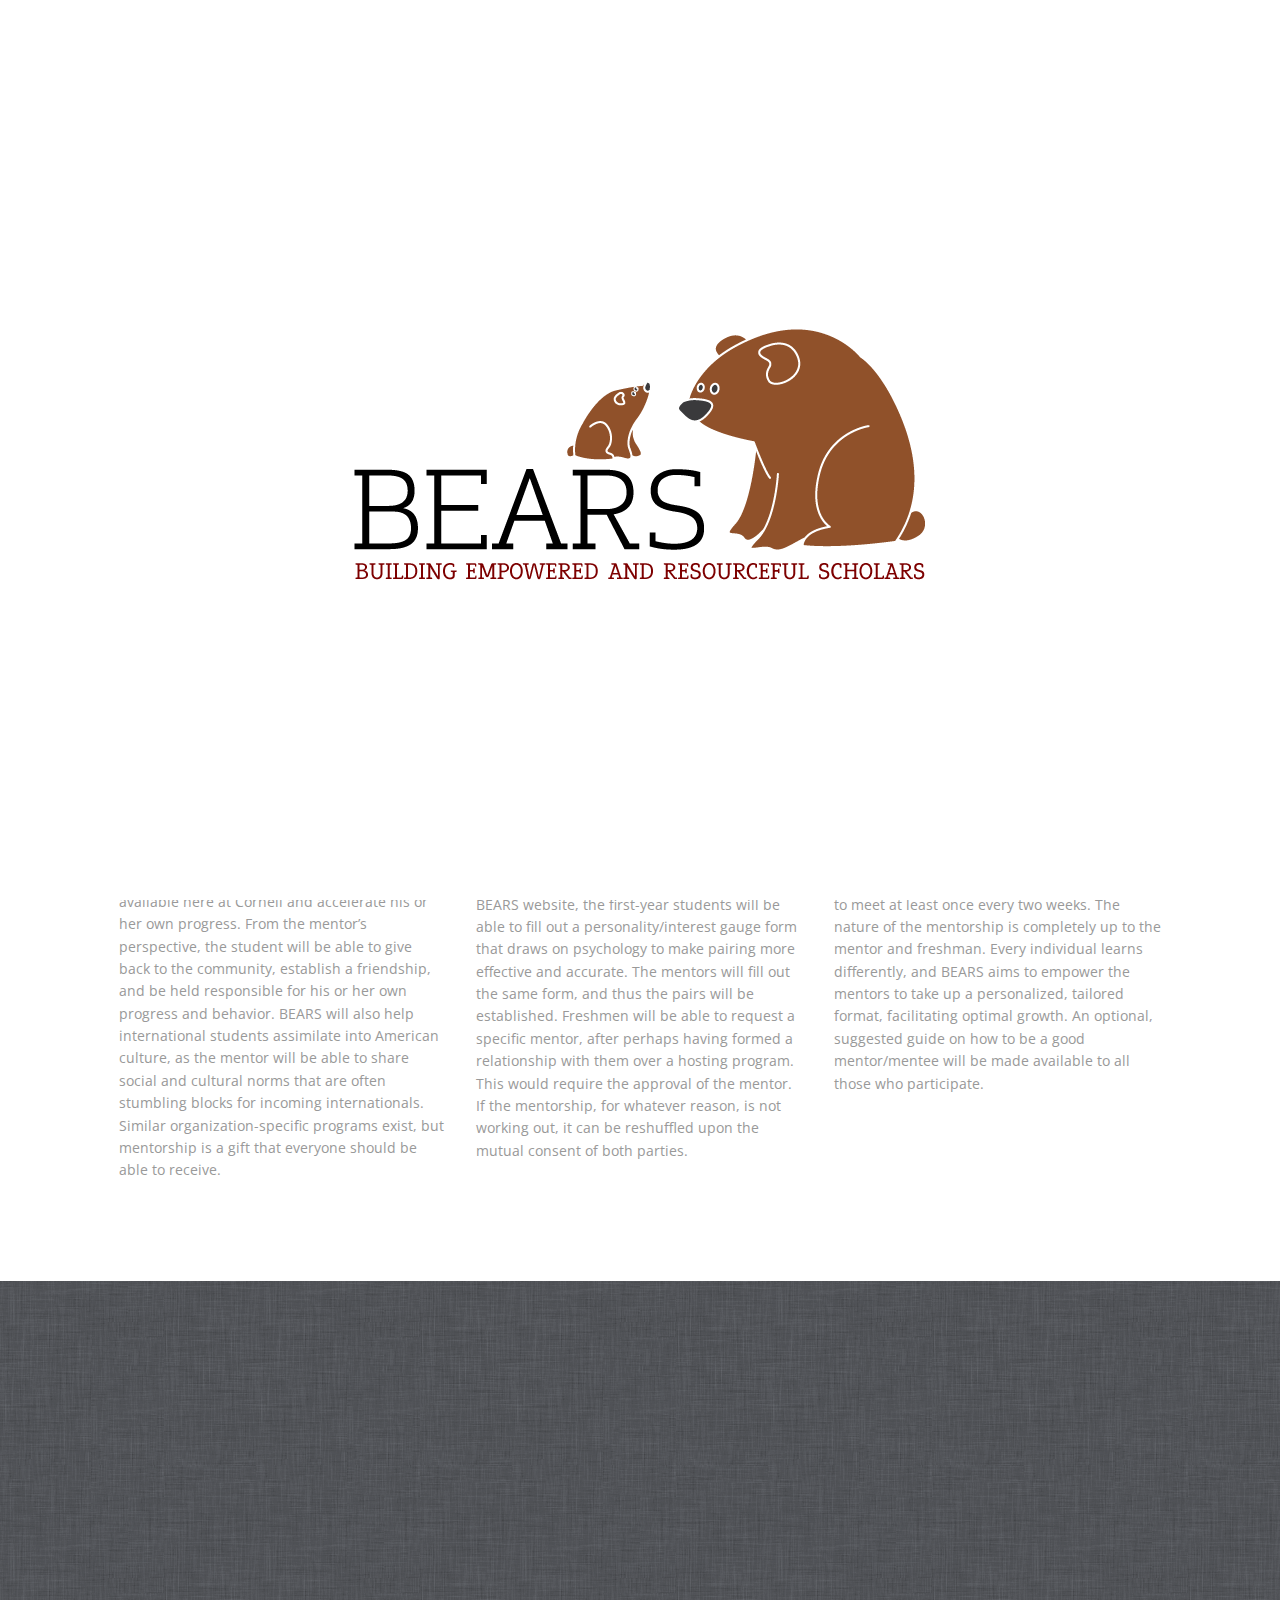
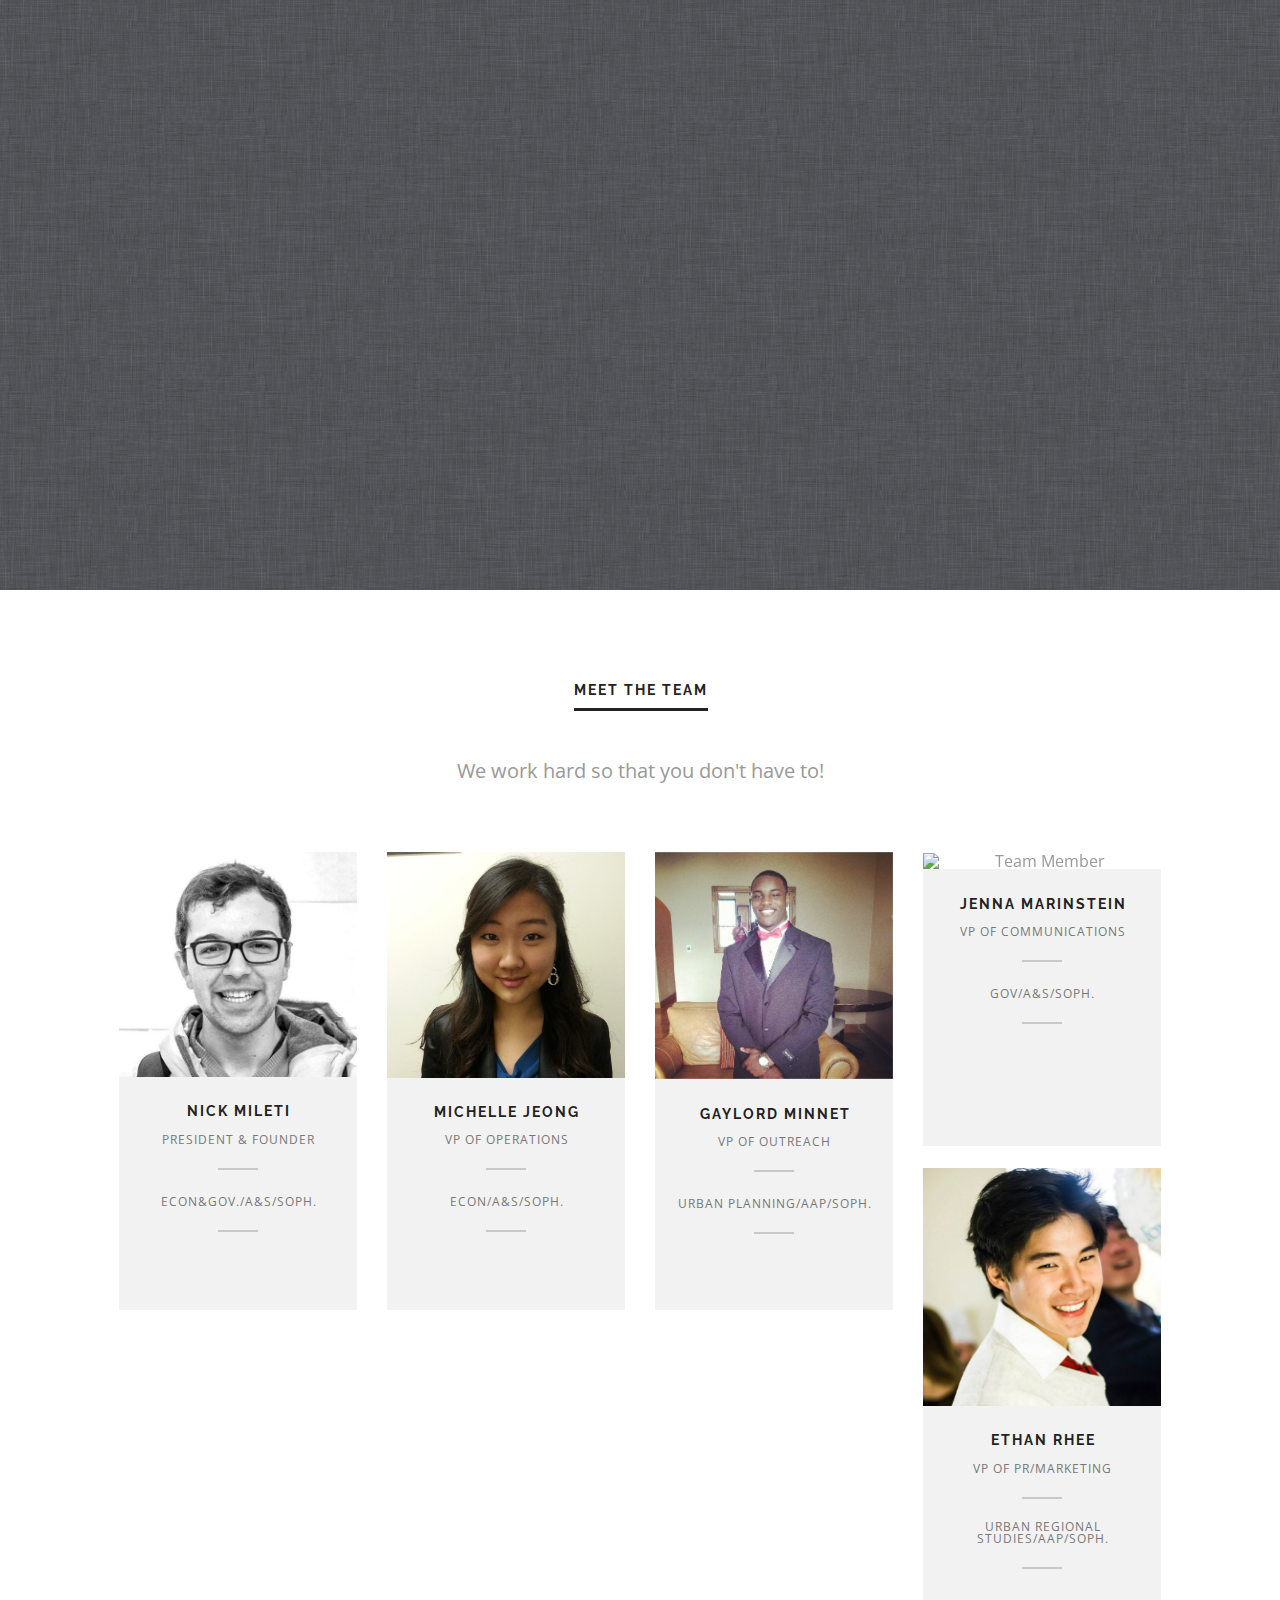
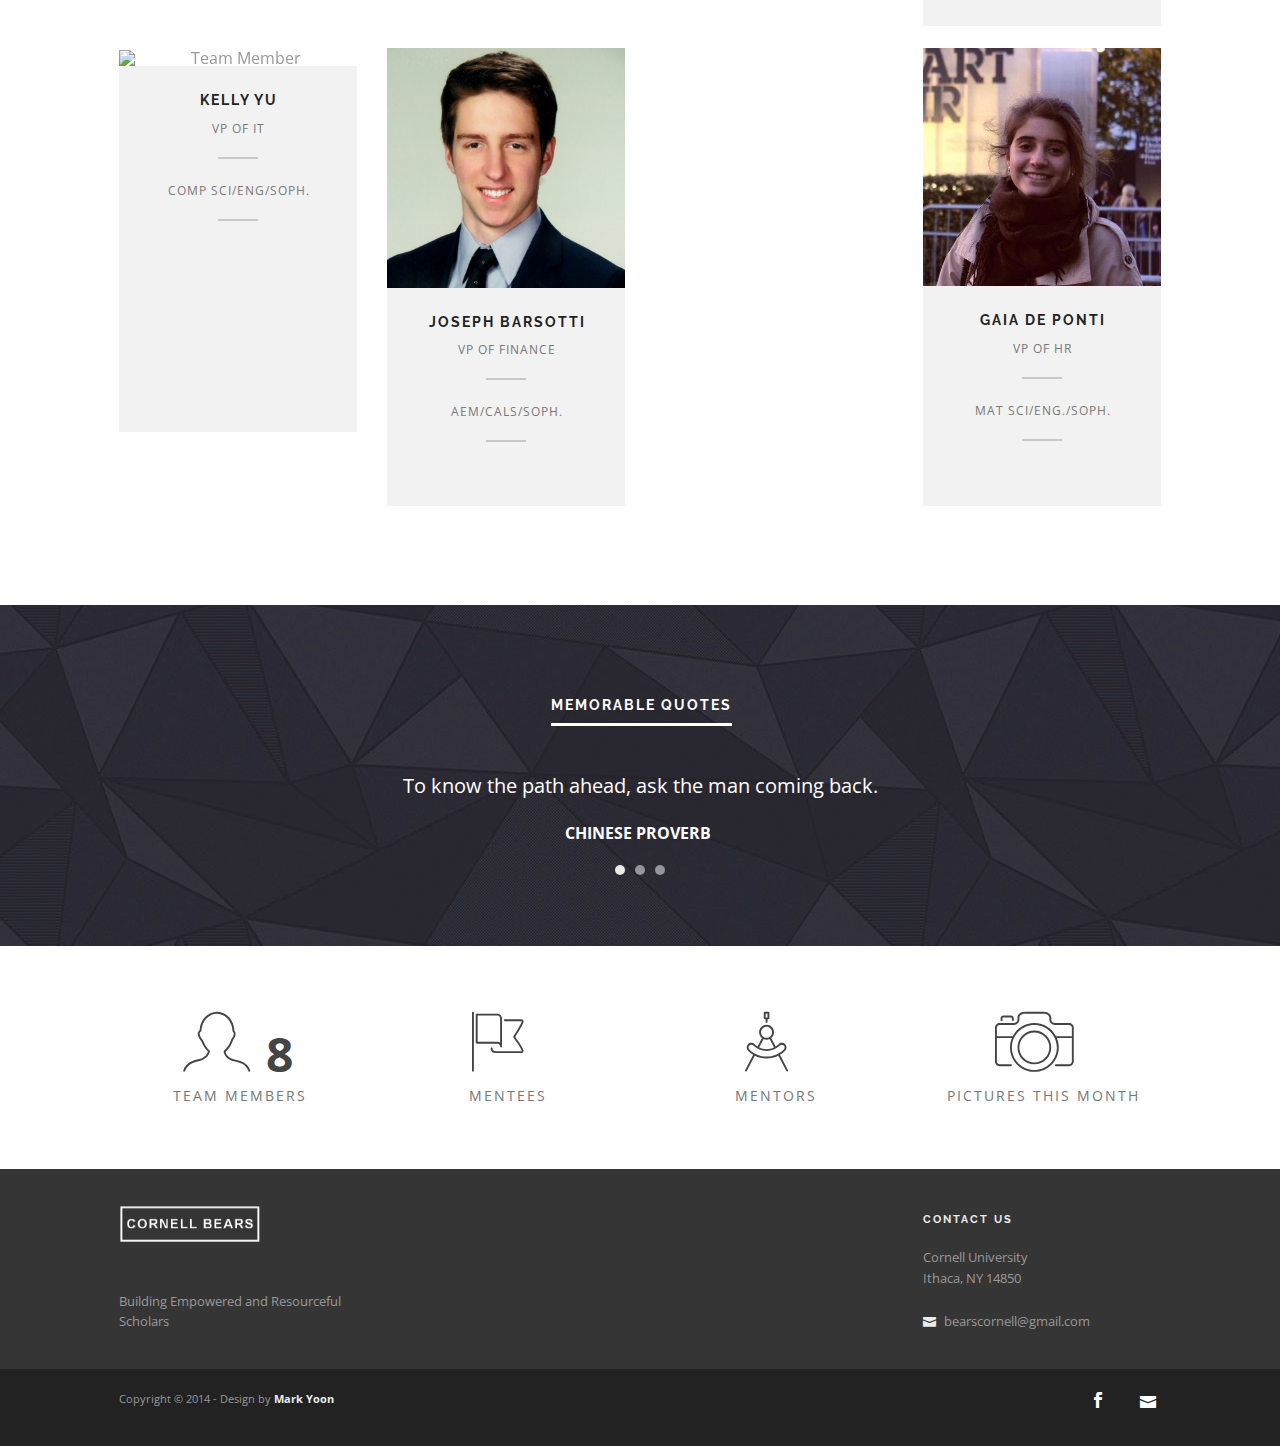
==== commit b67e8fd3: "added a main module to organize, added matching logic. Thank you gale and shapely" ====
--- a/about-us.html
+++ b/about-us.html
@@ -7,6 +7,7 @@
     <meta name="description" content="Cornell BEARS website">
     <meta name="keywords" content="Cornell BEARS website mentor mentee">
     <meta name="author" content="Mark Yoon">
+    <META HTTP-EQUIV="expires" CONTENT="Sun, 31 Aug 2014 08:00:00 GMT">
     <link rel="icon" type="image/ico" href="img/bear.gif"/>
     <link rel="stylesheet" href="css/loader.css" />
     <link rel="stylesheet" href="css/foundation.css" />
@@ -230,8 +231,10 @@
 						<h6>Joseph Barsotti</h6>
 						<span class="title">VP of Finance</span>
 						<div class="horizontal-line"></div>
-						<p>
-							Failture and success are both valuable. The only true failtures and not trying and not learning.	
+						<span class="title">AEM/CALS/Soph.</span>
+						<div class="horizontal-line"></div>
+						<p>
+							Failure and success are both valuable. The only true failtures and not trying and not learning.	
 						</p>
 					</div>
 				</div><!--end of individual team member-->
@@ -366,7 +369,7 @@
 					Ithaca, NY 14850
 				</p>
 				<p>
-					<i class="icon icon_mail"></i> shm95@cornell.edu
+					<i class="icon icon_mail"></i> bearscornell@gmail.com 
 				</p>
 			</div>
 		</div>
--- a/css/style.css
+++ b/css/style.css
@@ -9,6 +9,8 @@
 
 a{ color: #454545; }
 a:hover{ color: #454545; }
+a.alternate { color: #000; }
+a.alternate:hover{ color: #636363; }
 img{ -webkit-backface-visibility: hidden; }
 ul{ margin: 0px; }
 input{ -webkit-appearance: none; }
@@ -67,6 +69,7 @@
 p:last-child{ margin-bottom: 0px; }
 
 .text-white{ color: #fff; border-color: #fff; }
+.text-red{ color: red; border-color: red; }
 .underline{ display: inline-block; border-bottom: 3px solid; padding-bottom: 3px; }
 h1.underline{ letter-spacing: 3px; margin-right: -3px; }
 .page-title{ display: inline-block; border-bottom: 3px solid; padding-bottom: 7px; margin-bottom: 44px; }
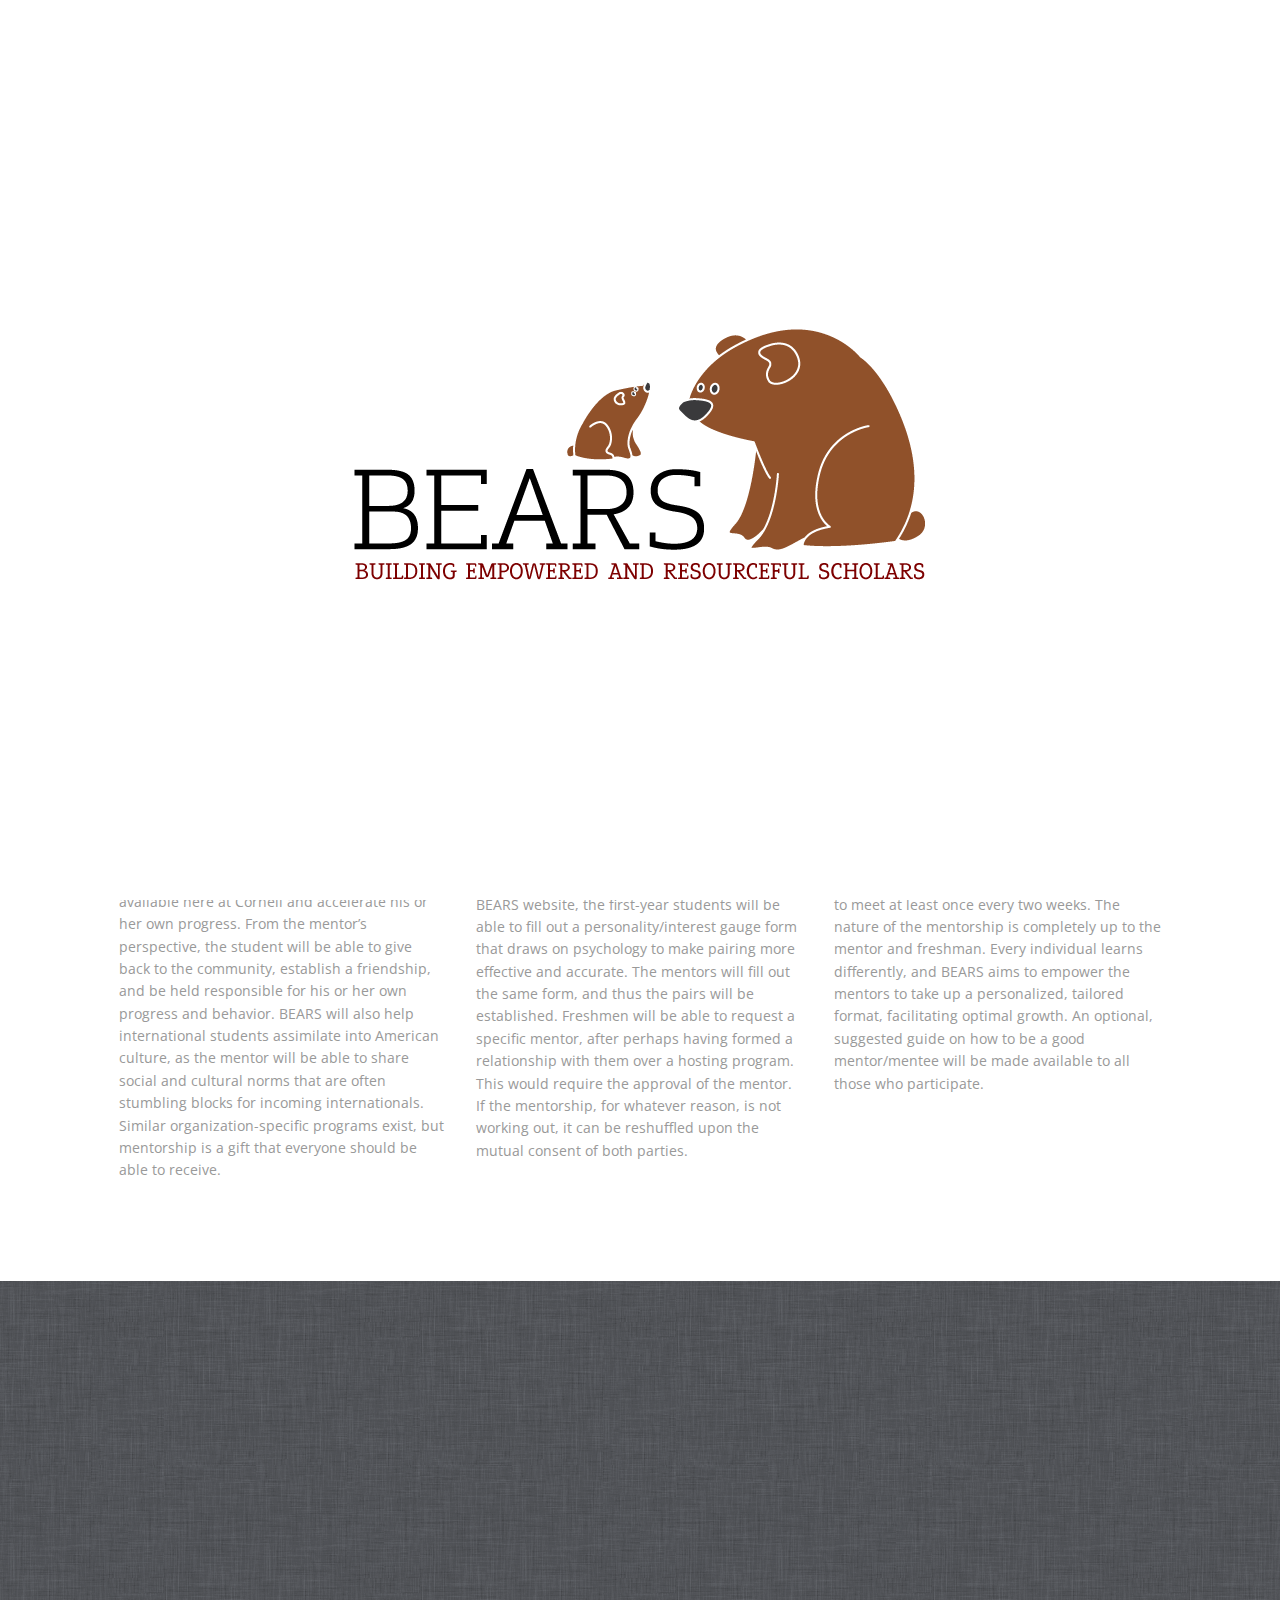
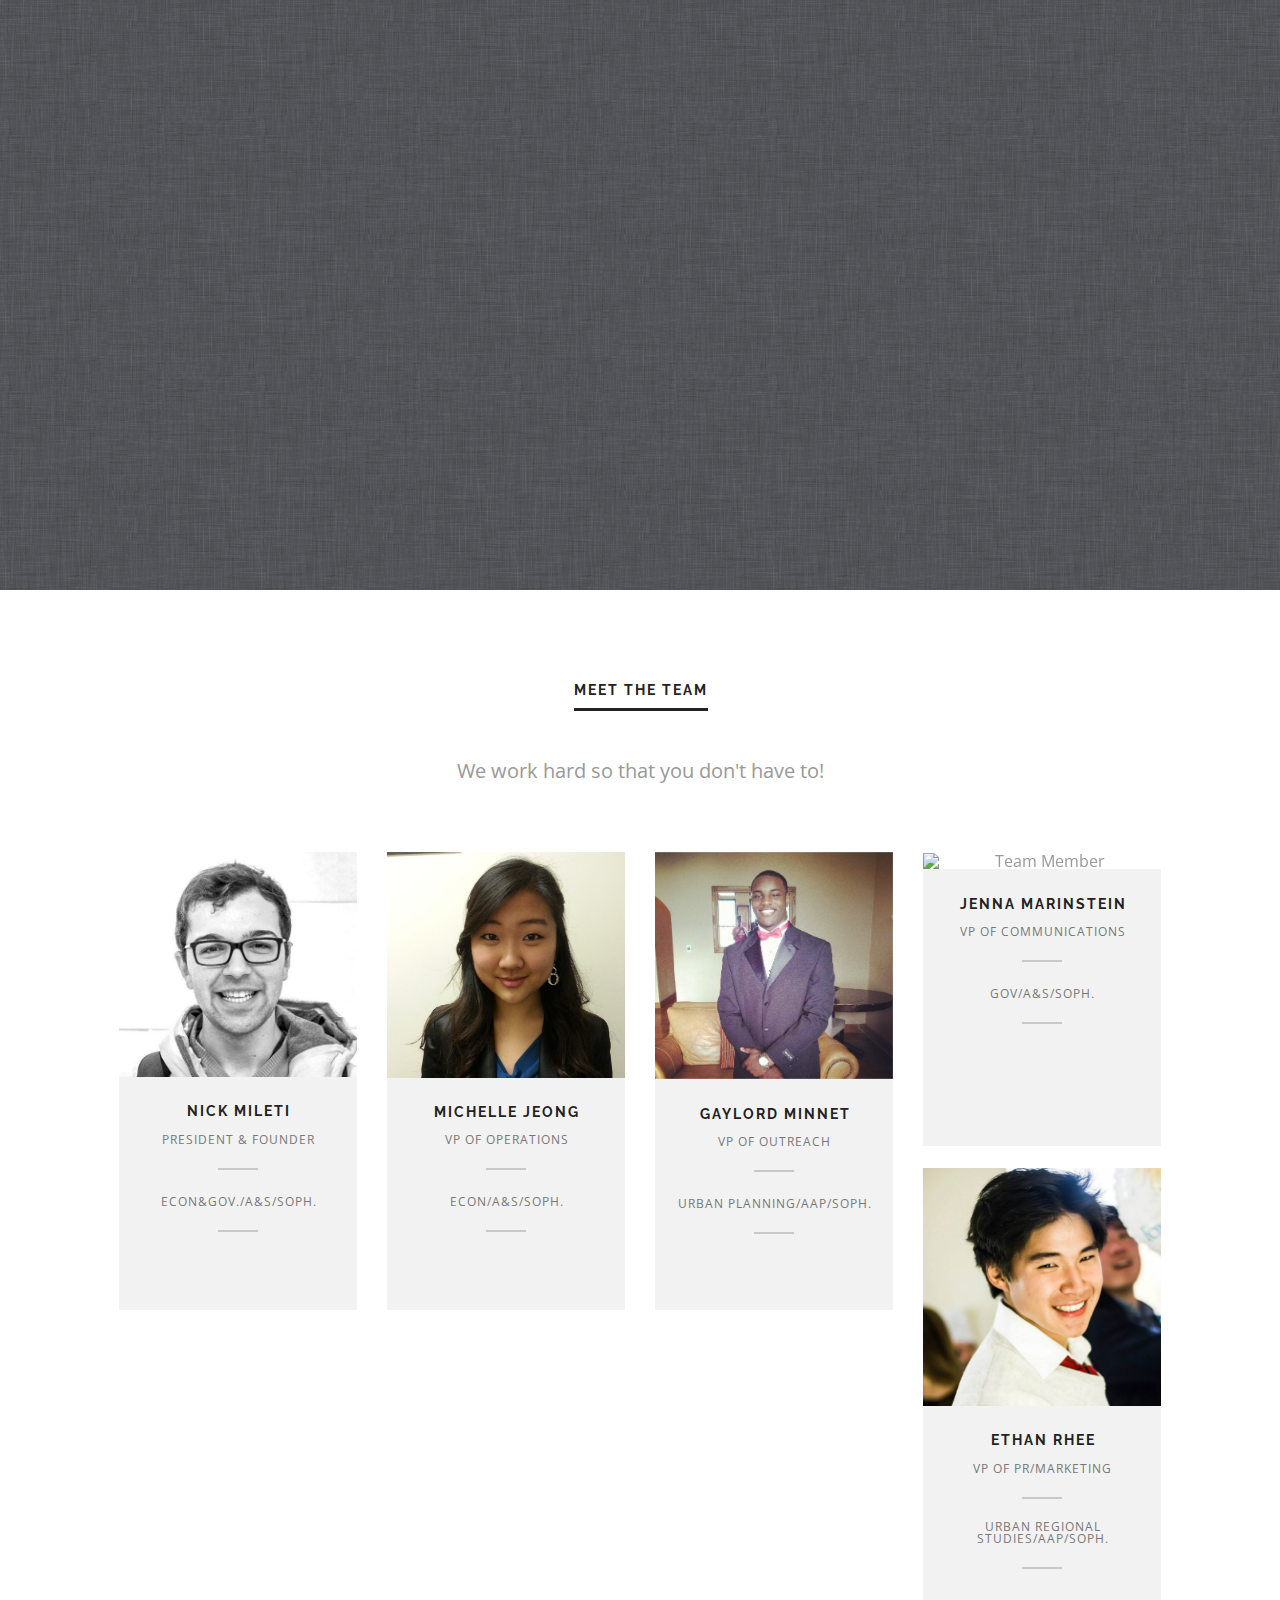
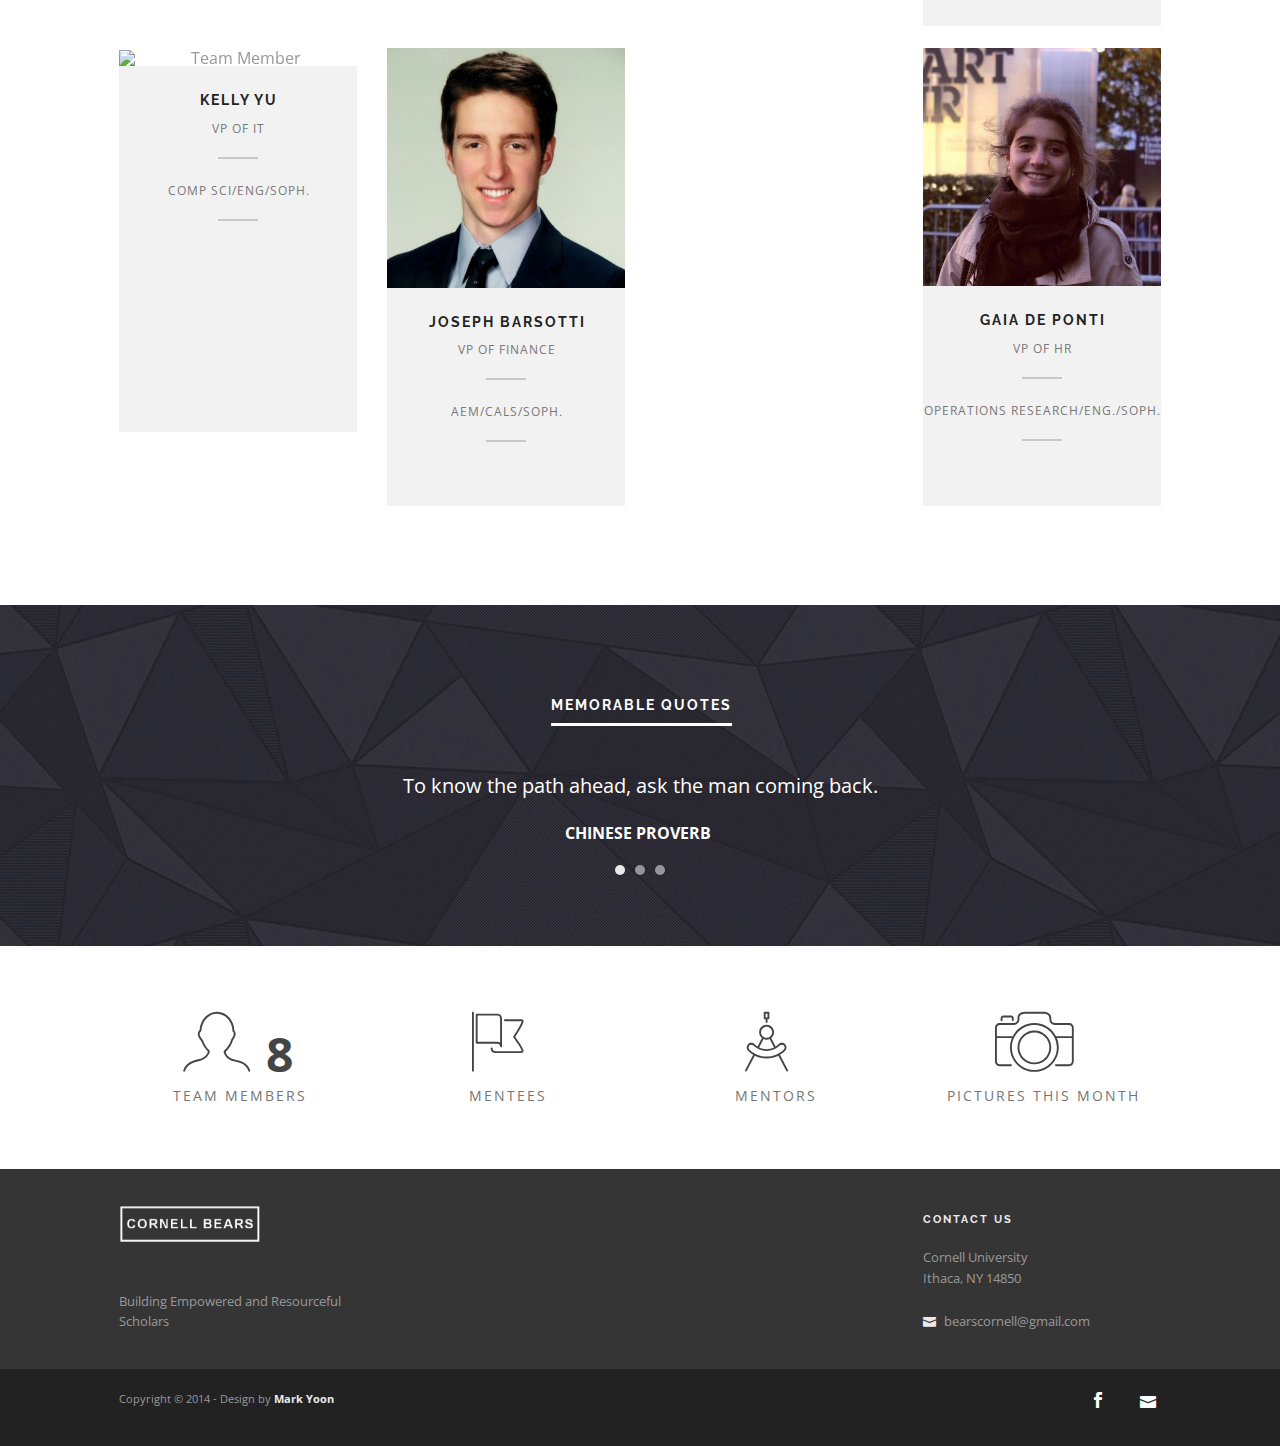
==== commit 3594ca92: "so close to being done omg" ====
--- a/about-us.html
+++ b/about-us.html
@@ -246,7 +246,7 @@
 						<h6>Gaia De Ponti</h6>
 						<span class="title">VP of HR</span>
 						<div class="horizontal-line"></div>
-						<span class="title">Mat Sci/Eng./Soph.</span>
+						<span class="title">Operations Research/Eng./Soph.</span>
 						<div class="horizontal-line"></div>
 						<p>
 							Italian national with strong UK and Swiss backgrounds.
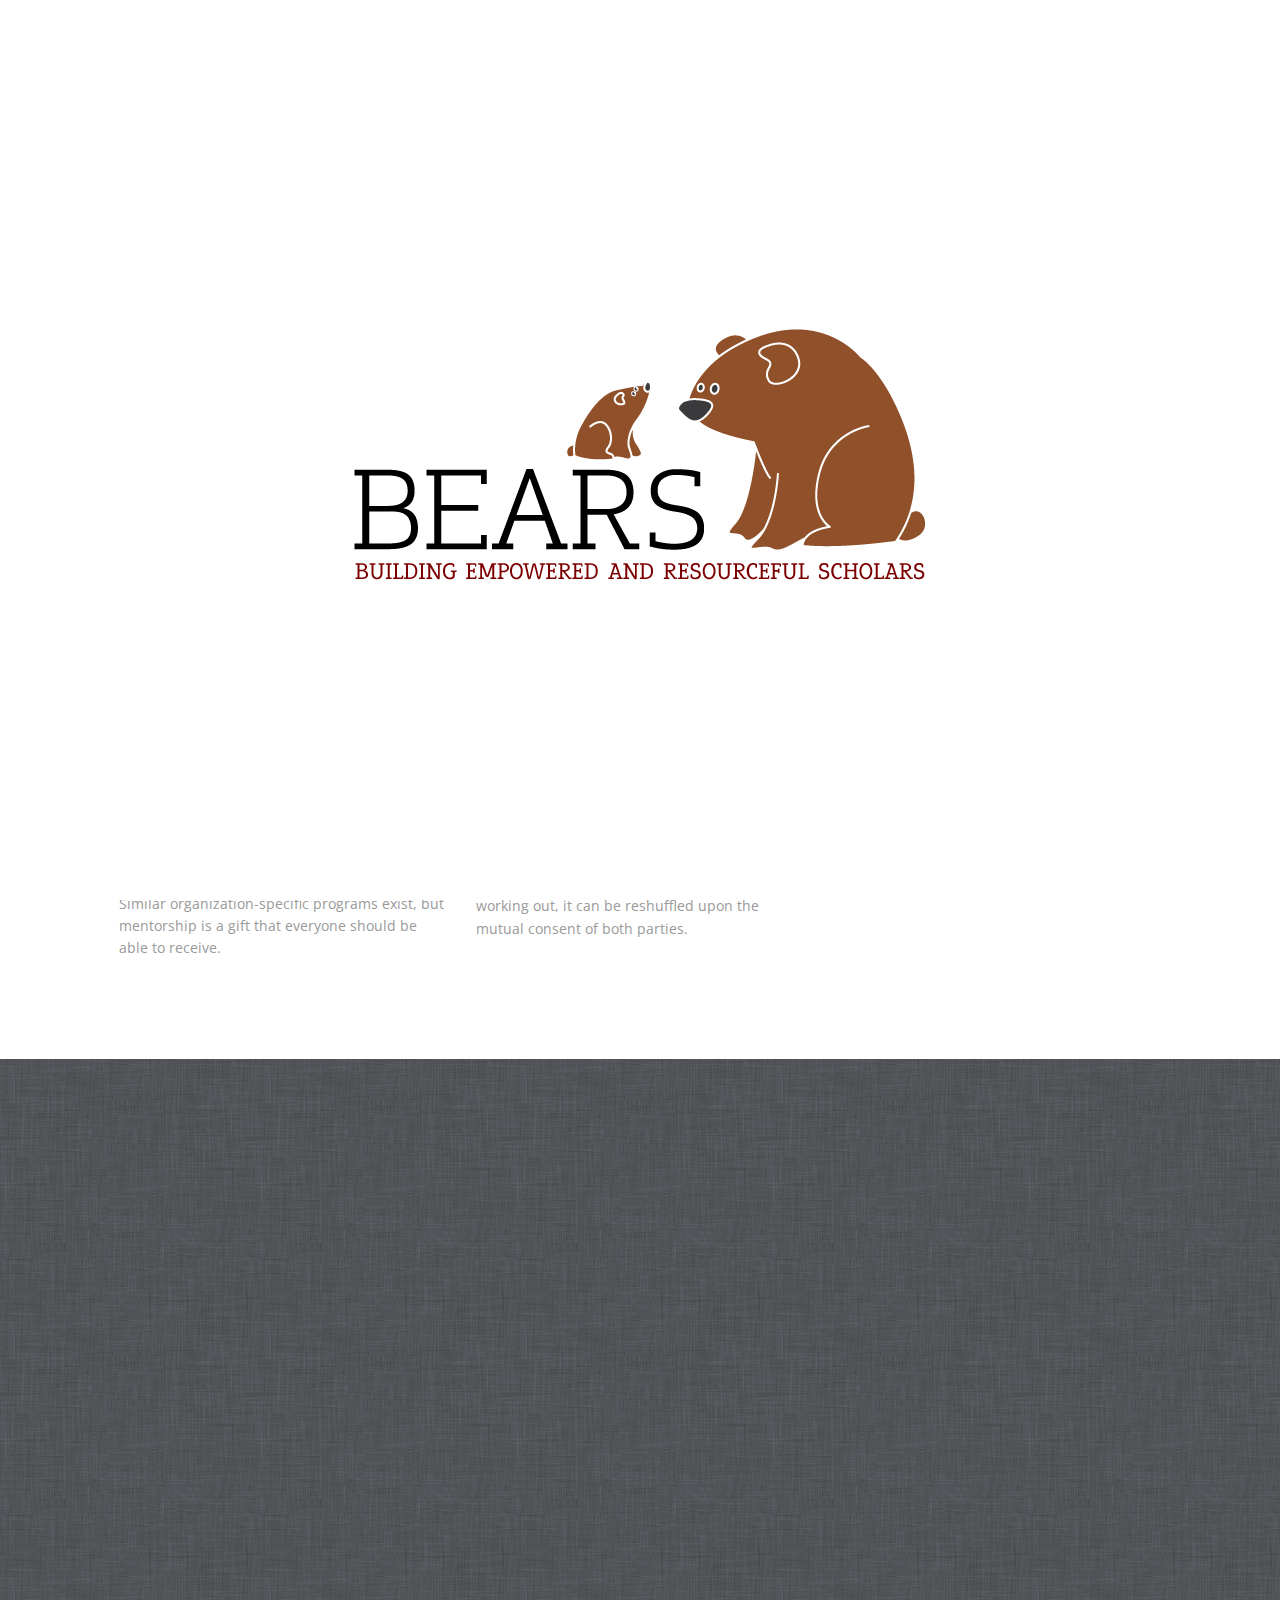
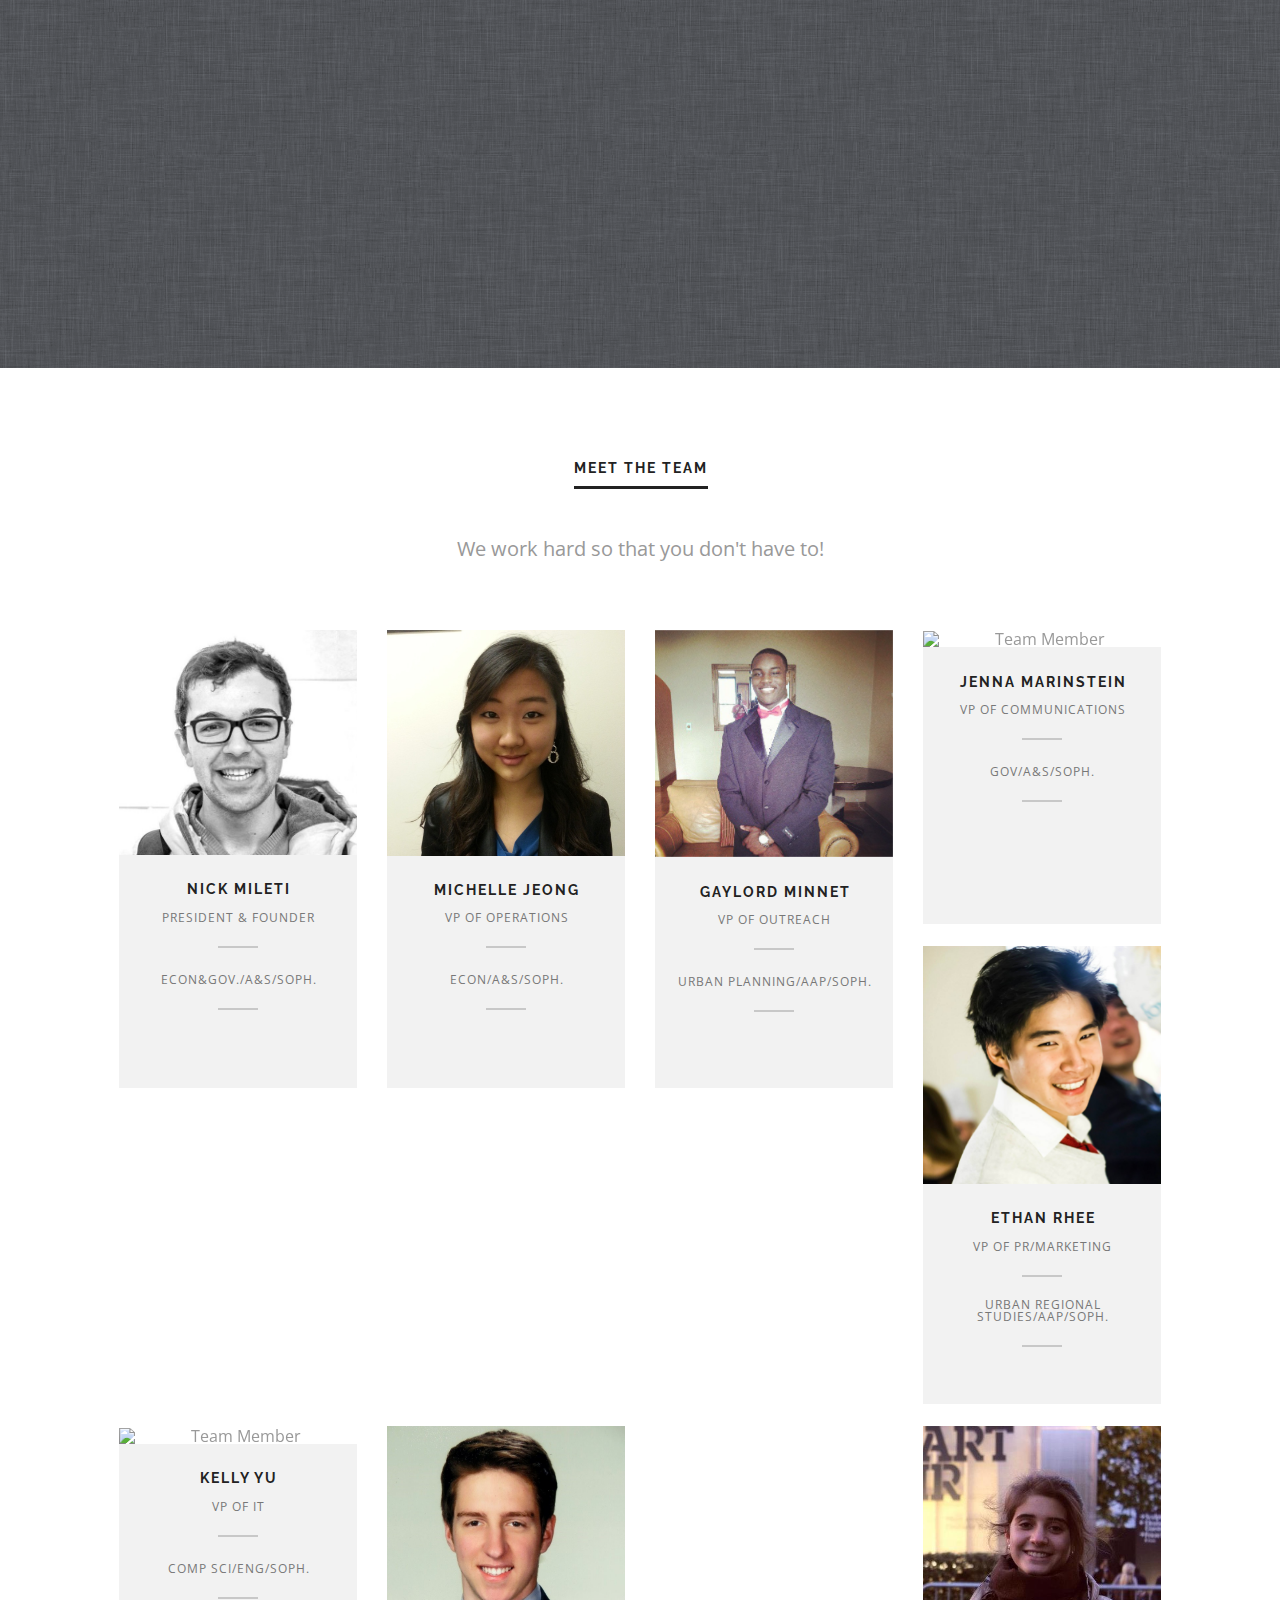
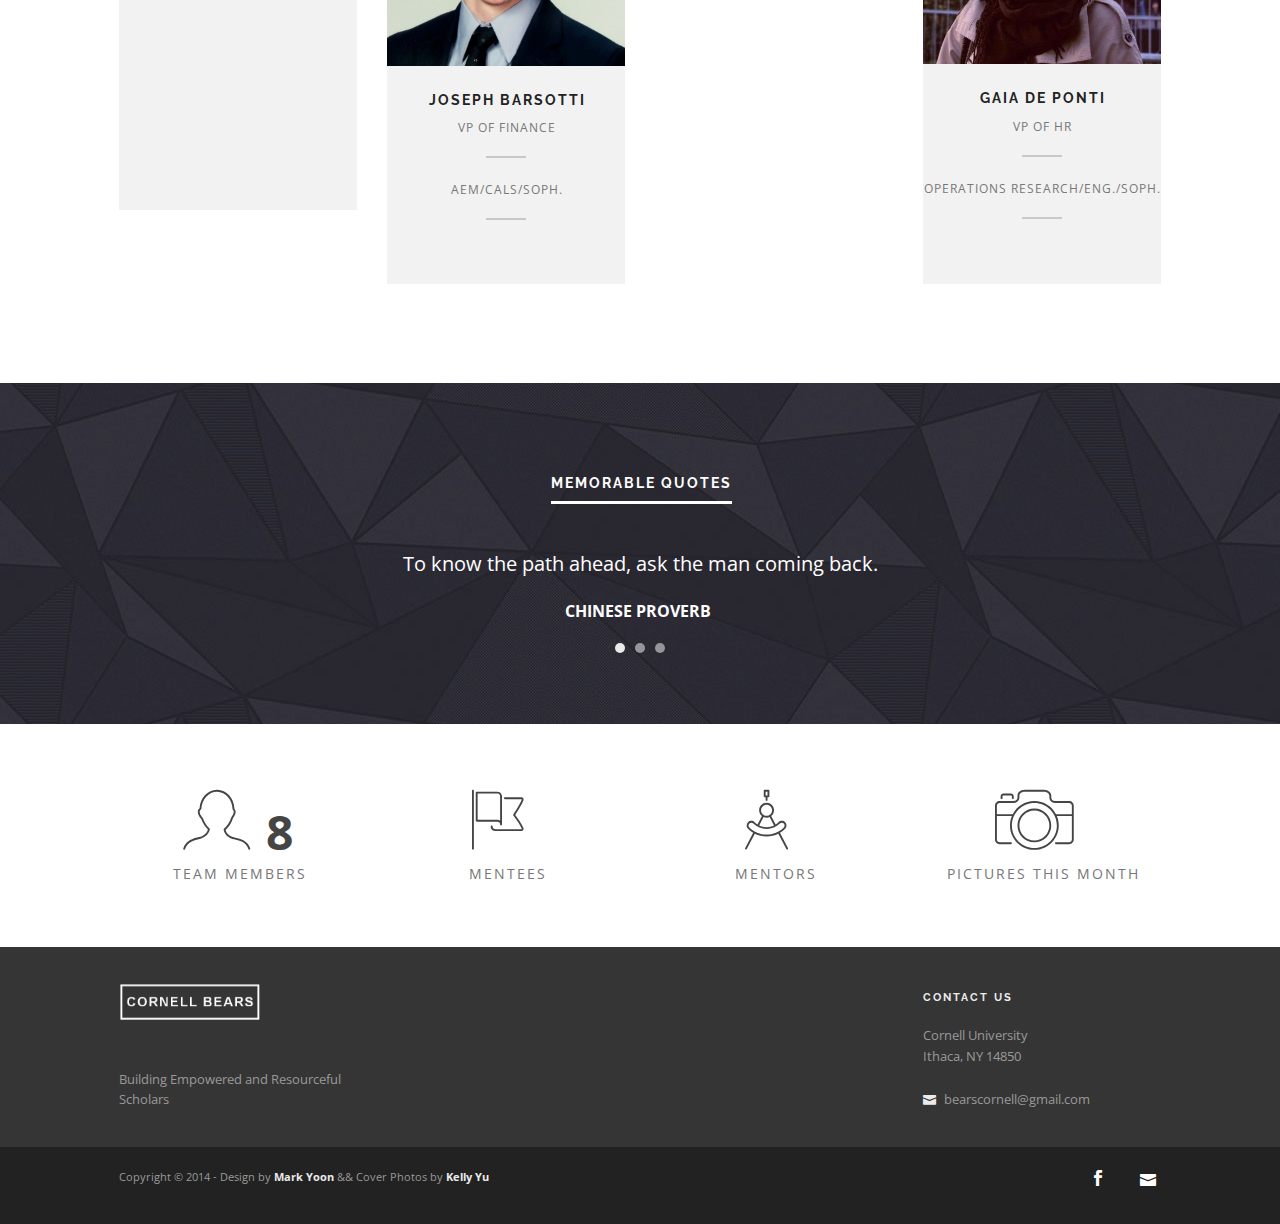
==== commit 6c4abc96: "added late submissions, code should be all good" ====
--- a/about-us.html
+++ b/about-us.html
@@ -31,15 +31,16 @@
   	
   		<div class="row">
   			<div class="medium-3 columns">
-  				<a class="logo-dark" href="index.html"><img alt="Pangaea" src="img/logo-dark.png" class="logo" /></a>
-  				<a class="logo-light" href="index.html"><img alt="Pangaea" src="img/bears.png" class="logo" /></a>
+  				<a class="bears-logo-text" href="index.html">BEARS</a>
   			</div>
   			
   			<div class="medium-9 columns text-right">
   				<ul class="menu">
   					<li><a href="index.html">Home</a></li>
   					<li><a href="about-us.html">About Us</a></li>
-  					<li><a href="https://cornell.qualtrics.com/SE/?SID=SV_cIT8rVXLtnTyG5n">Join</a></li>
+  					<!-- <li><a href="https://cornell.qualtrics.com/SE/?SID=SV_cIT8rVXLtnTyG5n">Join</a></li> -->
+  					<li><a href="members.html">Members</a></li>
+  					<li><a href="faq.html">FAQ</a></li>
   					<li><a href="contact.html">Contact</a></li>
   				</ul>
   			</div>
@@ -49,9 +50,10 @@
   	
   	</nav><!--end of navigation-->
     
-	<header class="divider-background background-parallax"  style="height: 600px">
+	<!-- <header class="divider-background background-parallax"  style="height: 500px"> -->
+	<header class="divider-background">
 		<div class="overlay background-dark-grey"></div>
-		<img alt="Header Background" class="background-image" src="img/bg2.jpg"/>
+		<img alt="Header Background" class="background-image" src="img/bg8.jpg"/>
 		<div class="just_pattern"></div>
 
 		
@@ -67,7 +69,7 @@
 	
 		<div class="row">
 			<div class="medium-12 columns">
-				<h6 class="page-title">A little about us</h6>
+				<h6 class="page-title">About Us</h6>
 			</div>
 		</div>
 		
@@ -83,14 +85,14 @@
 			<div class="medium-4 columns">
 				<h5> How are pairs established? </h5>
 				<p>
-					From the first-year perspective, Orientation programs (PREPARE, OSC etc) will encourage the new students to sign up for the program. On the BEARS website, the first-year students will be able to fill out a personality/interest gauge form that draws on psychology to make pairing more effective and accurate. The mentors will fill out the same form, and thus the pairs will be established. Freshmen will be able to request a specific mentor, after perhaps having formed a relationship with them over a hosting program. This would require the approval of the mentor. If the mentorship, for whatever reason, is not working out, it can be reshuffled upon the mutual consent of both parties.
+					From the first-year perspective, Orientation programs (PREPARE, OSC, etc.) will encourage the new students to sign up for the program. On the BEARS website, first-year students will be able to fill out a personality/interest gauge form that draws on psychology to make pairing more effective and accurate. The mentors will fill out the same form, and thus the pairs will be established. Freshmen will be able to request a specific mentor, after perhaps having formed a relationship with them over a hosting program. This would require the approval of the mentor. If the mentorship, for whatever reason, is not working out, it can be reshuffled upon the mutual consent of both parties.
 				</p>
 			</div>
 			
 			<div class="medium-4 columns">
 			<h5> What's the format for this mentorship? </h5>
 				<p>
-					What’s the format for this mentorship?  ​There will be a kickoff event once all the pairs are established. After this point, the pairs will have to meet at least once every two weeks. The nature of the mentorship is completely up to the mentor and freshman. Every individual learns differently, and BEARS aims to empower the mentors to take up a personalized, tailored format, facilitating optimal growth. An optional, suggested guide on how to be a good mentor/mentee will be made available to all those who participate.
+					There will be a kickoff event once all the pairs are established. After this point, the pairs will have to meet at least once every month. Depending on the pair's avilability, meetings may be more frequent; after all, the nature of the mentorship is completely up to the mentor and freshman. Every individual learns differently, and BEARS aims to empower the mentors to take up a personalized, tailored format, facilitating optimal growth. An optional, suggested guide on how to be a good mentor/mentee will be made available to all those who participate.
 				</p>
 			</div>
 
@@ -377,7 +379,7 @@
 		<div class="footer-lower">
 			<div class="row">
 				<div class="medium-7 columns">
-					<span>Copyright © 2014 - Design by <a href="mark-yoon.com"><strong>Mark Yoon</strong></a></span>
+					<span>Copyright © 2014 - Design by <a href="http://mark-yoon.com"><strong>Mark Yoon</strong></a> &amp;&amp; Cover Photos by <a href="http://kellyyu.com"><strong>Kelly Yu</strong></a></span>
 				</div>
 				
 				<div class="medium-5 columns text-right">
--- a/css/style.css
+++ b/css/style.css
@@ -1,3 +1,17 @@
+/*******BEARS FONT **********/
+
+@font-face {
+    font-family: 'SugarcubesRegular';
+    src:url('../fonts/SugarcubesRegular.eot');
+    src:url('../fonts/SugarcubesRegular.eot?#iefix') format('embedded-opentype'),
+        url('../fonts/ESugarcubesRegular.woff') format('woff'),
+        url('../fonts/SugarcubesRegular.ttf') format('truetype'),
+        url('../fonts/SugarcubesRegular.svg#SugarcubesRegular') format('svg');
+    font-weight: normal;
+    font-style: normal;
+}
+
+
 /********** GENERAL STYLES **********/
 
 body{ font-family: "Open Sans", "Helvetica Neue", "Helvetica", Helvetica, Arial, sans-serif; -webkit-font-smoothing: antialiased; }
@@ -810,3 +824,15 @@
 
 .headtitle{ text-align: center; margin-bottom: 5px;}
 .headquote{ text-align: center; margin-bottom: 25px; color: #383838;}
+
+
+/************ KELLY'S STYLES ***********/
+.bears-logo-text {
+  font-family: 'SugarcubesRegular', serif;
+  font-size: 3em;
+  color: #fff;
+}
+
+.bears-logo-text:hover {
+  color: #fff;
+}
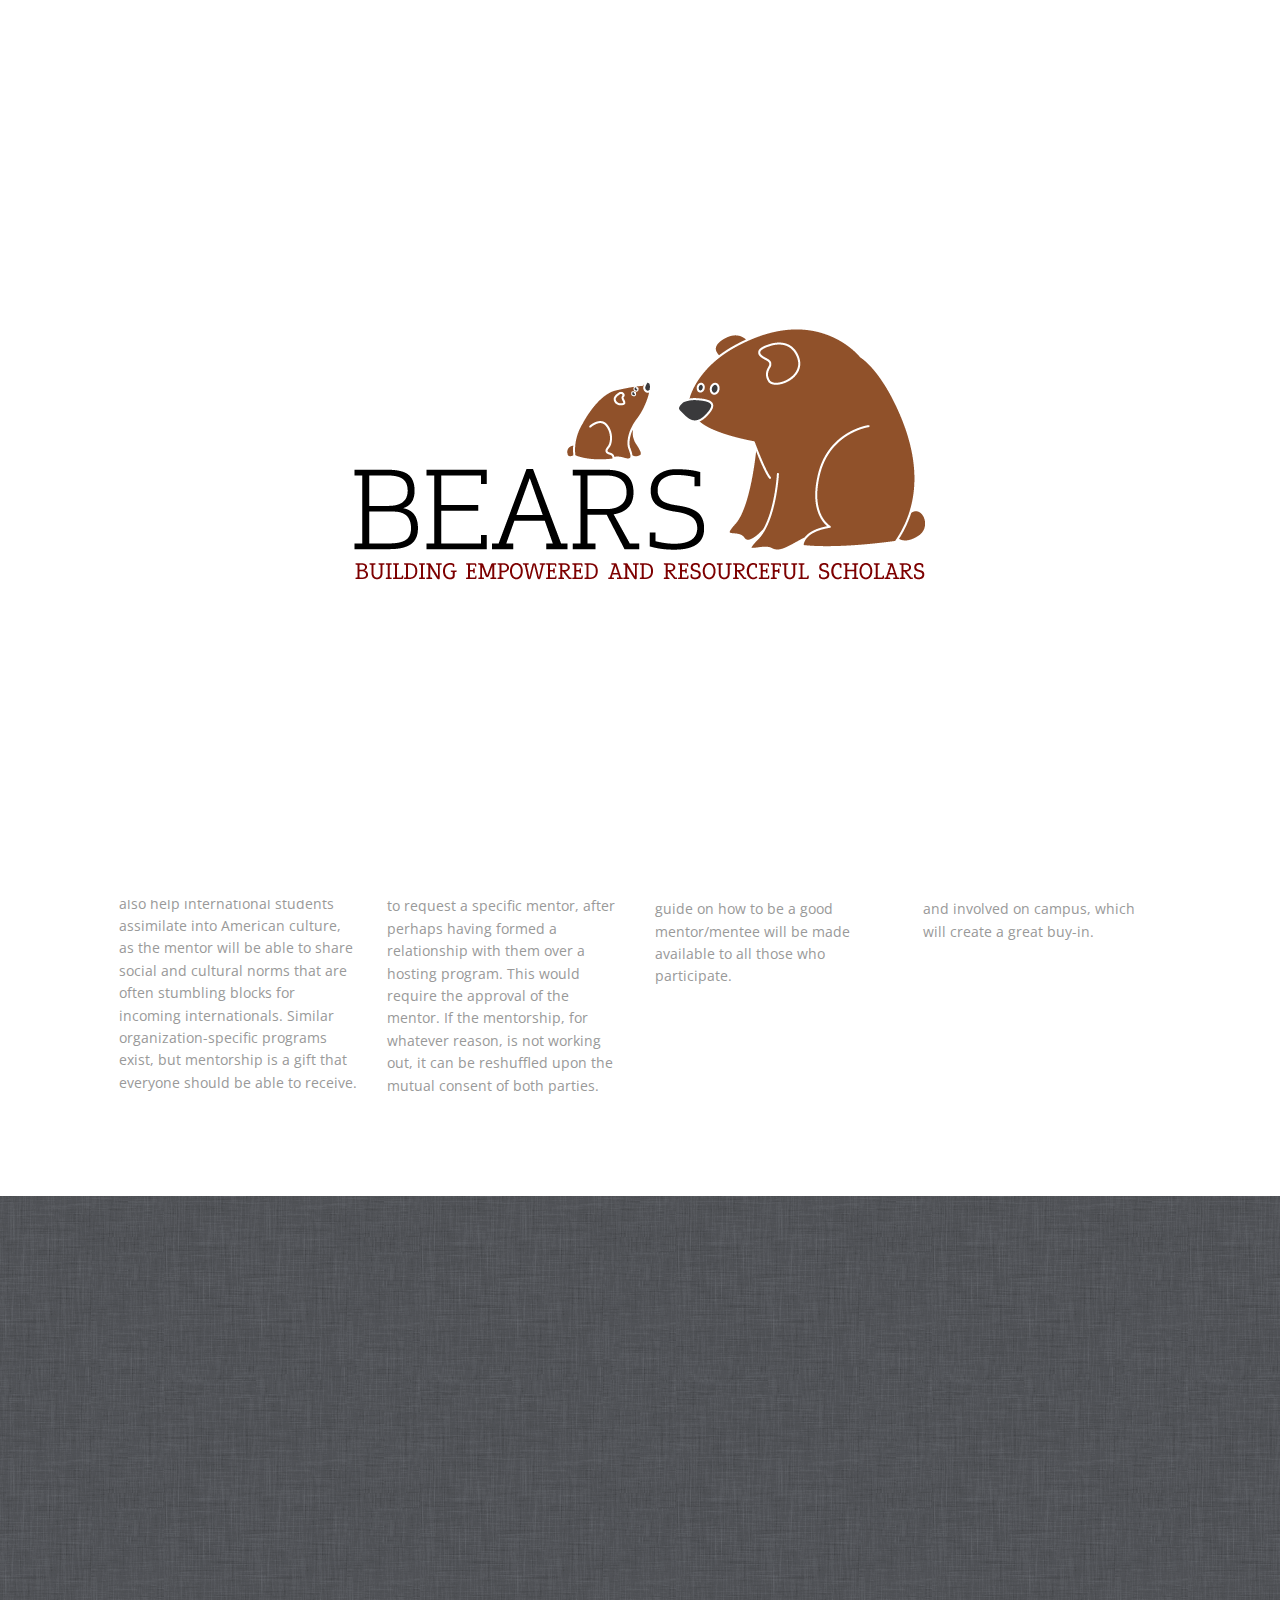
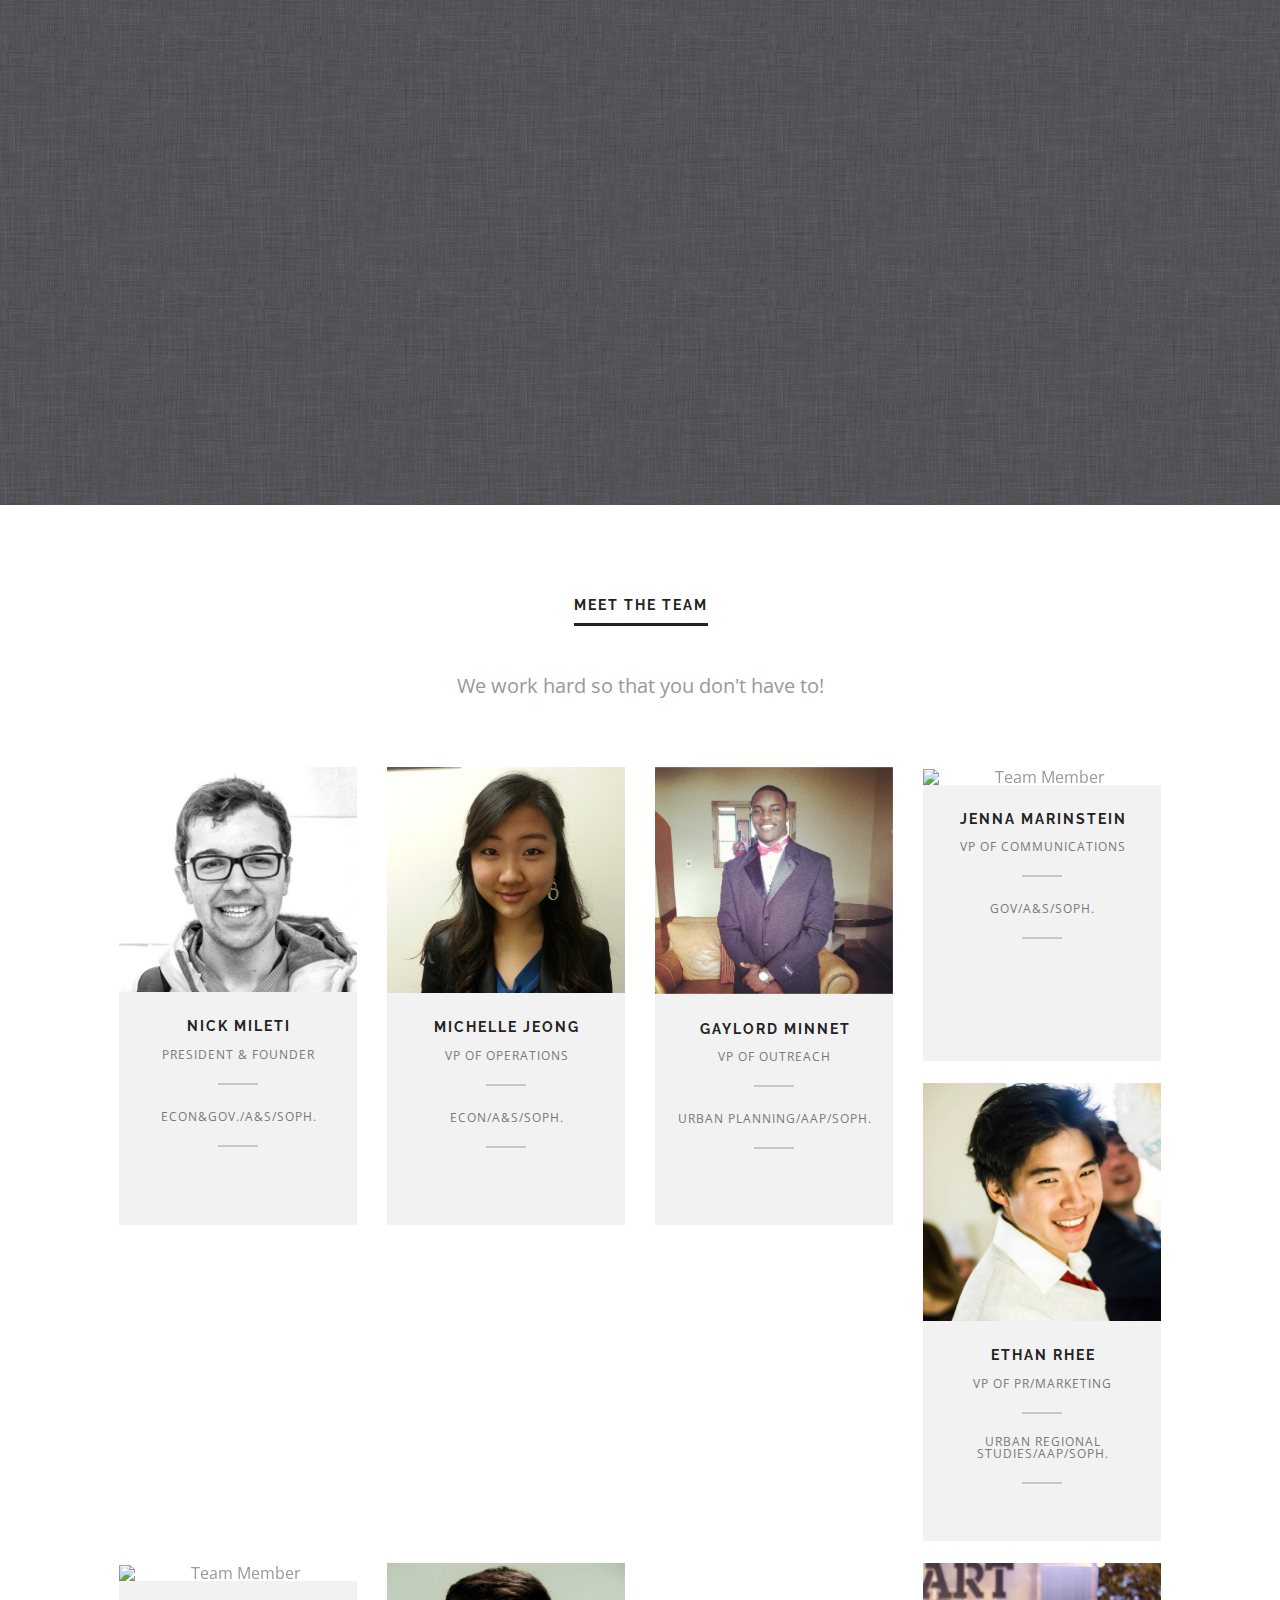
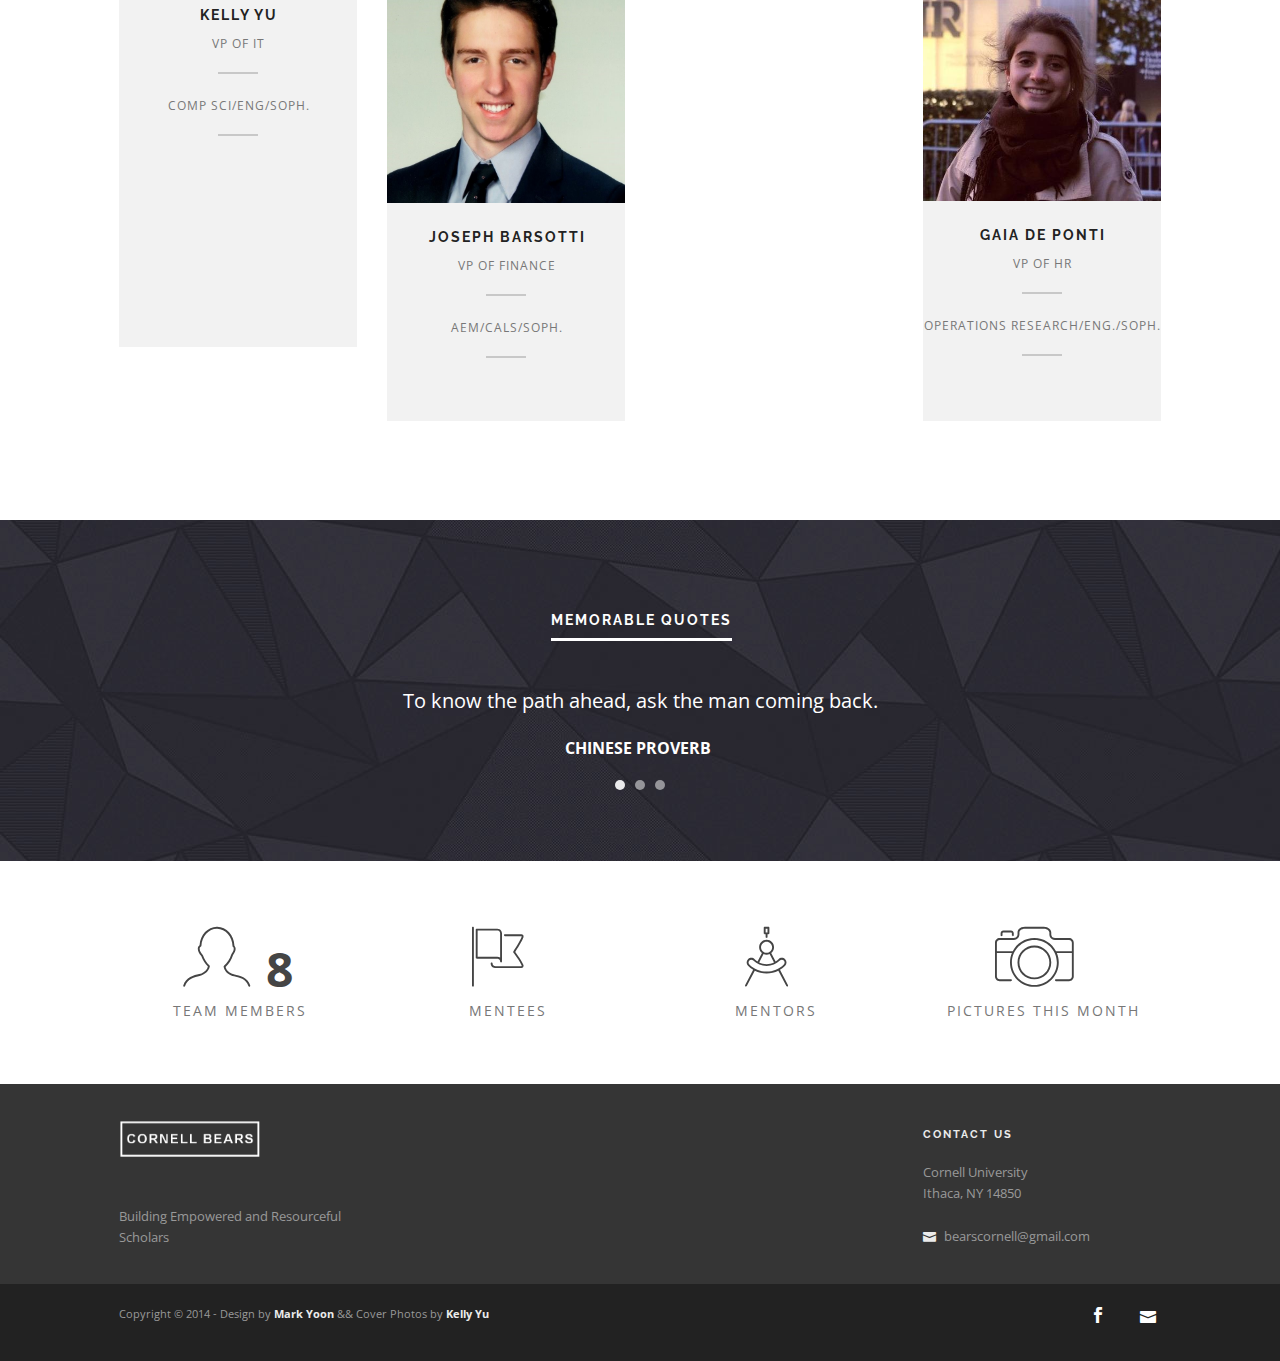
==== commit 6592de1f: "more website updates" ====
--- a/about-us.html
+++ b/about-us.html
@@ -75,27 +75,35 @@
 		
 		<div class="row">
 		
-			<div class="medium-4 columns">
+			<div class="medium-3 columns">
 				<h5> What is BEARS? ​</h5>
 				<p>
-					BEARS aims to facilitate mentorship between freshmen and non-first year students. From the first-year’s perspective, the student will better be able to take advantage of the many resources available here at Cornell and accelerate his or her own progress. From the mentor’s perspective, the student will be able to give back to the community, establish a friendship, and be held responsible for his or her own progress and behavior. BEARS will also help international students assimilate into American culture, as the mentor will be able to share social and cultural norms that are often stumbling blocks for incoming internationals. Similar organization-specific programs exist, but mentorship is a gift that everyone should be able to receive. 
-				</p>
-			</div>
-			
-			<div class="medium-4 columns">
+					BEARS aims to facilitate mentorship between freshmen and non-first year students. From the first-year’s perspective, the student will better be able to take advantage of the many resources available here at Cornell and accelerate his or her own progress. From the mentor’s perspective, the student will be able to give back to the community, establish a friendship, and be held responsible for his or her own progress and behavior. BEARS will also help international students assimilate into American culture, as the mentor will be able to share social and cultural norms that are often stumbling blocks for incoming internationals. Similar organization-specific programs exist, but mentorship is a gift that everyone should be able to receive.
+				</p>
+			</div>
+			
+			<div class="medium-3 columns">
 				<h5> How are pairs established? </h5>
 				<p>
-					From the first-year perspective, Orientation programs (PREPARE, OSC, etc.) will encourage the new students to sign up for the program. On the BEARS website, first-year students will be able to fill out a personality/interest gauge form that draws on psychology to make pairing more effective and accurate. The mentors will fill out the same form, and thus the pairs will be established. Freshmen will be able to request a specific mentor, after perhaps having formed a relationship with them over a hosting program. This would require the approval of the mentor. If the mentorship, for whatever reason, is not working out, it can be reshuffled upon the mutual consent of both parties.
-				</p>
-			</div>
-			
-			<div class="medium-4 columns">
+					From the first-year perspective, Orientation programs (PREPARE, OSC etc) will encourage the new students to sign up for the program. On the BEARS website, the first-year students will be able to fill out a personality/interest gauge form that draws on psychology to make pairing more effective and accurate. The mentors will fill out the same form, and thus the pairs will be established. Freshmen will be able to request a specific mentor, after perhaps having formed a relationship with them over a hosting program. This would require the approval of the mentor. If the mentorship, for whatever reason, is not working out, it can be reshuffled upon the mutual consent of both parties.
+				</p>
+			</div>
+			
+			<div class="medium-3 columns">
 			<h5> What's the format for this mentorship? </h5>
 				<p>
-					There will be a kickoff event once all the pairs are established. After this point, the pairs will have to meet at least once every month. Depending on the pair's avilability, meetings may be more frequent; after all, the nature of the mentorship is completely up to the mentor and freshman. Every individual learns differently, and BEARS aims to empower the mentors to take up a personalized, tailored format, facilitating optimal growth. An optional, suggested guide on how to be a good mentor/mentee will be made available to all those who participate.
-				</p>
-			</div>
-
+					There will be a kickoff event once all the pairs are established. After this point, the pairs will have to meet at least once every two weeks. The nature of the mentorship is completely up to the mentor and freshman. Every individual learns differently, and BEARS aims to empower the mentors to take up a personalized, tailored format, facilitating optimal growth. An optional, suggested guide on how to be a good mentor/mentee will be made available to all those who participate.
+				</p>
+			</div>
+
+			<div class="medium-3 columns">
+			<h5> What makes this such a standout program? </h5>
+				<p>
+					• Abandons the one-size-fits-all approach. Everyone learns in different ways, and by empowering mentors to tailor-fit a program both optimizes the learning experience and grows the mentor as a person. <br>
+					• It’s available to ALL students! <br>
+					• The most influential and well-connected students have shown interest, leveraging their large networks and are well connected and involved on campus, which will create a great buy-in.
+				</p>
+			</div>
 		
 		</div>
 	
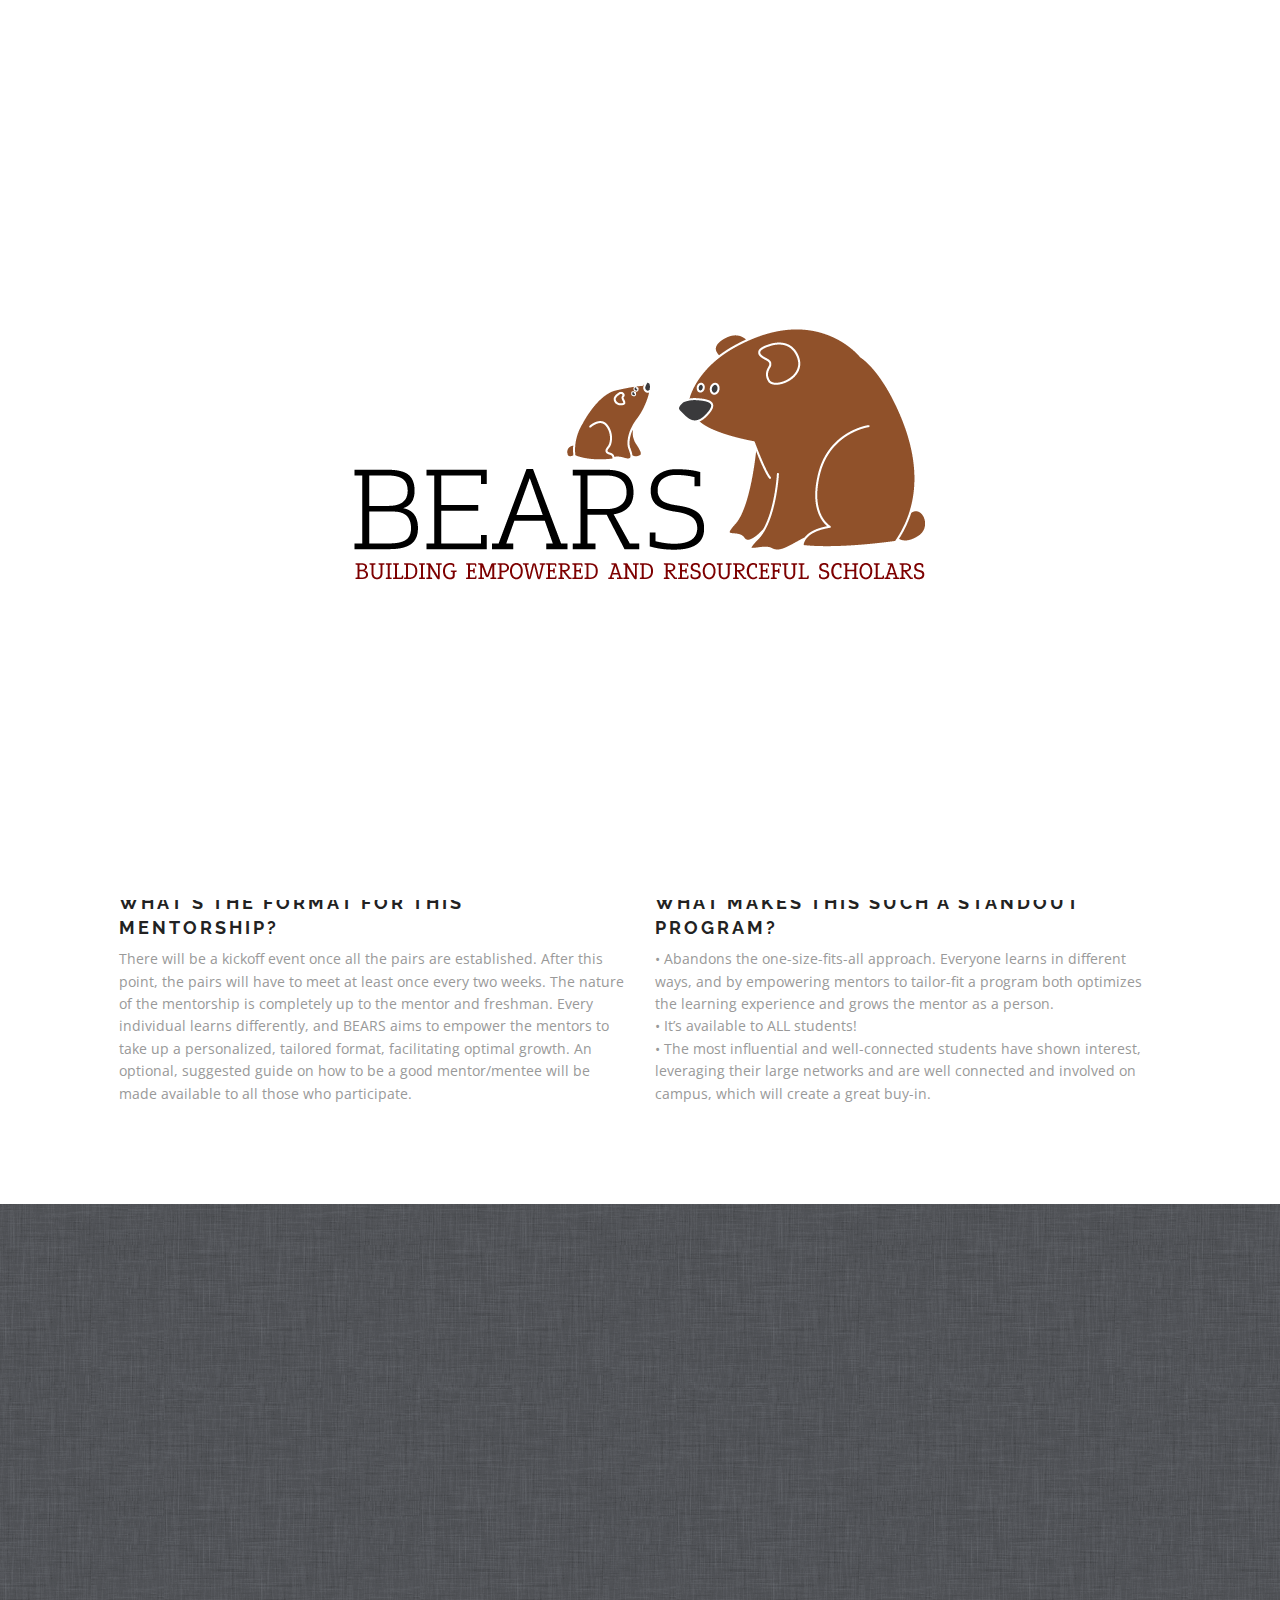
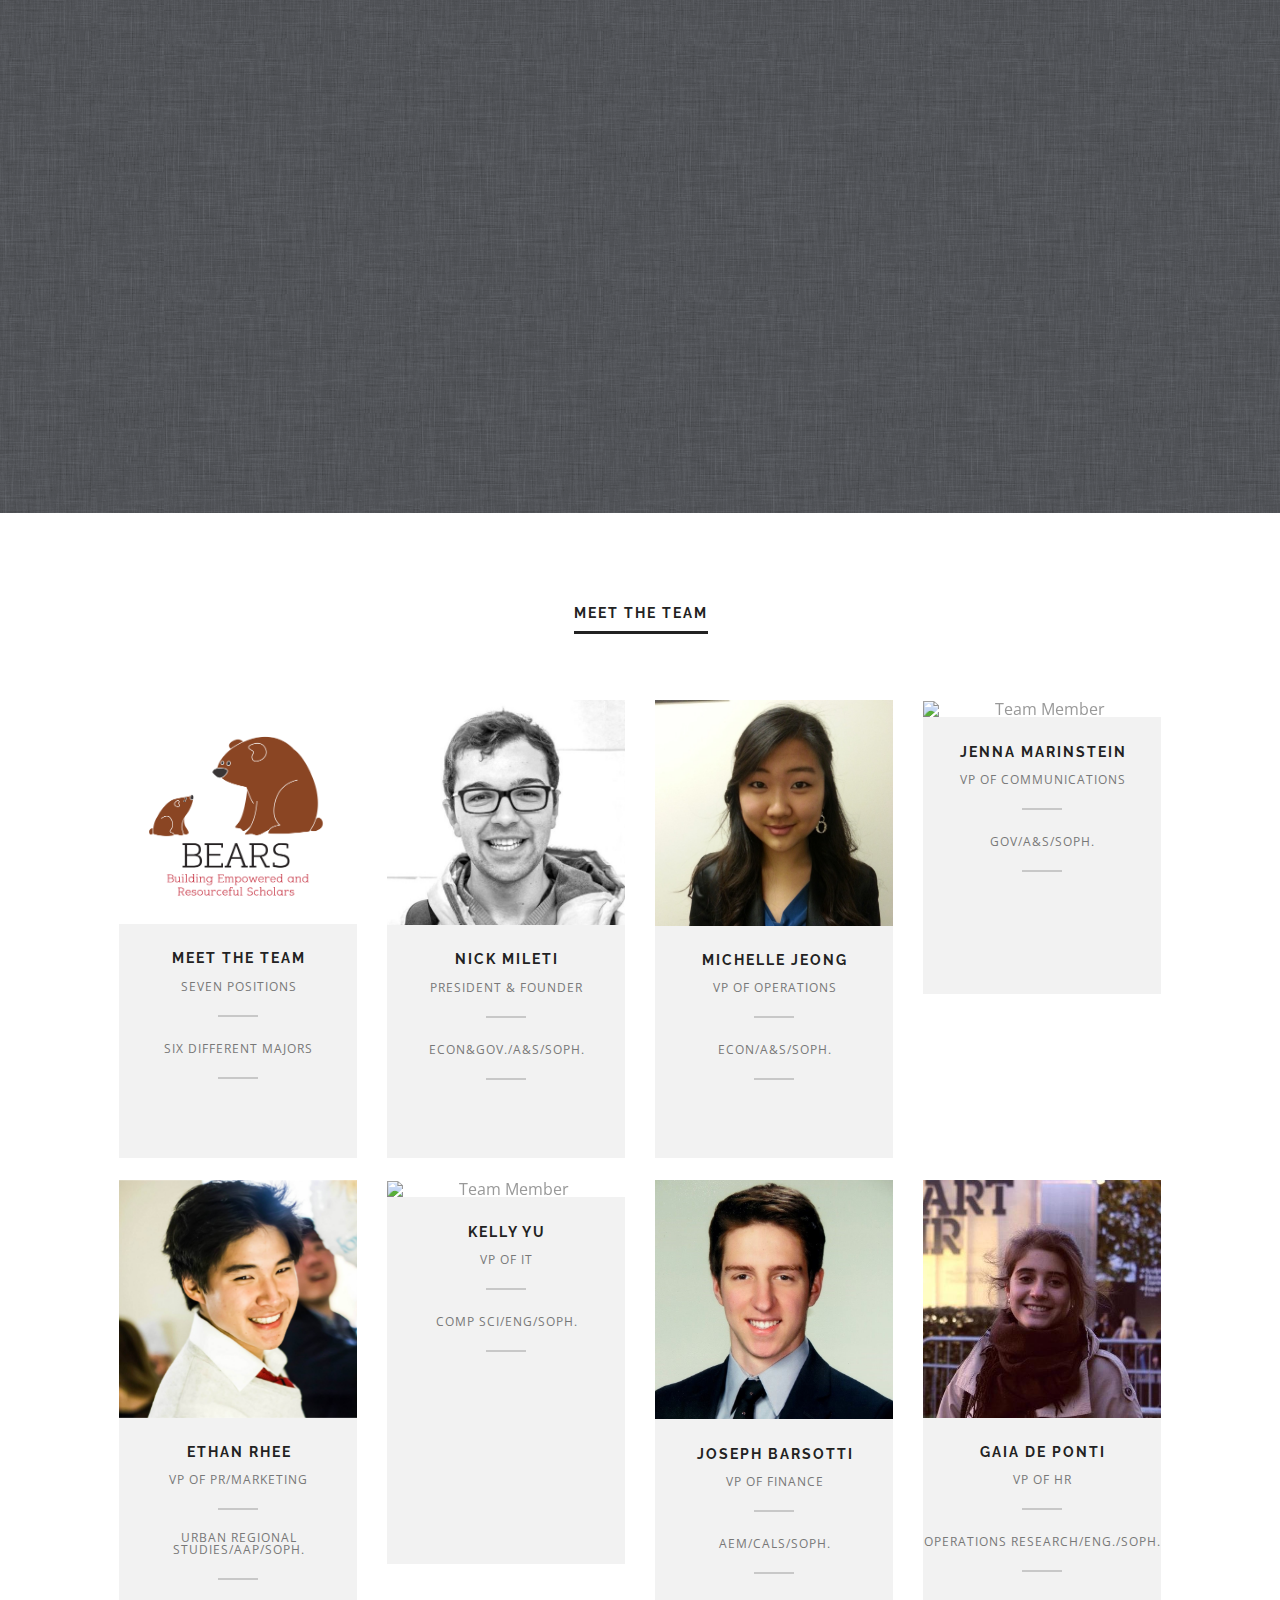
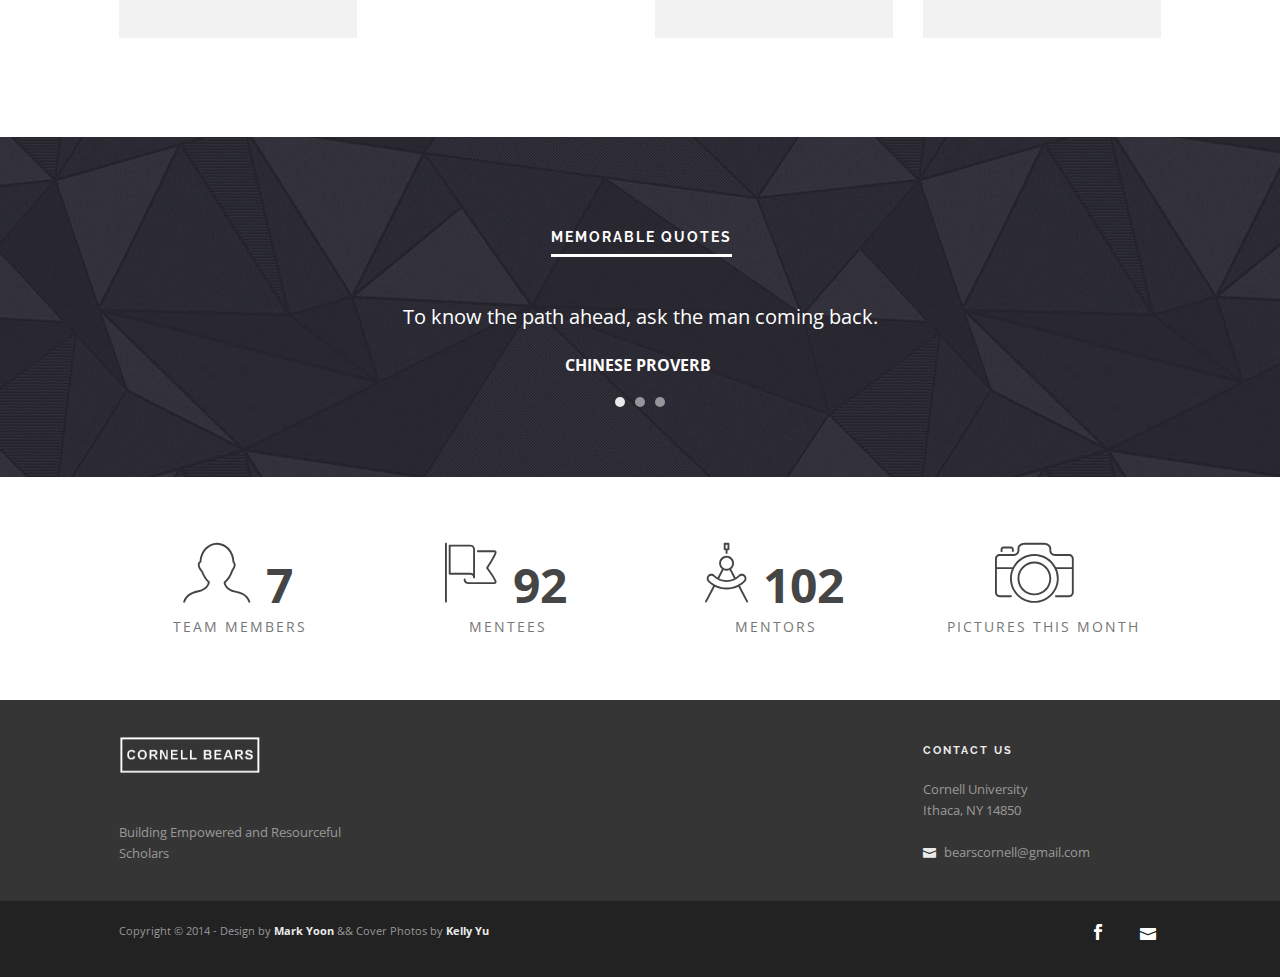
==== commit 87f4773c: "current version, added faq" ====
--- a/about-us.html
+++ b/about-us.html
@@ -75,28 +75,38 @@
 		
 		<div class="row">
 		
-			<div class="medium-3 columns">
+			<div class="medium-6 columns">
 				<h5> What is BEARS? ​</h5>
 				<p>
 					BEARS aims to facilitate mentorship between freshmen and non-first year students. From the first-year’s perspective, the student will better be able to take advantage of the many resources available here at Cornell and accelerate his or her own progress. From the mentor’s perspective, the student will be able to give back to the community, establish a friendship, and be held responsible for his or her own progress and behavior. BEARS will also help international students assimilate into American culture, as the mentor will be able to share social and cultural norms that are often stumbling blocks for incoming internationals. Similar organization-specific programs exist, but mentorship is a gift that everyone should be able to receive.
 				</p>
 			</div>
 			
-			<div class="medium-3 columns">
+			<div class="medium-6 columns">
 				<h5> How are pairs established? </h5>
 				<p>
 					From the first-year perspective, Orientation programs (PREPARE, OSC etc) will encourage the new students to sign up for the program. On the BEARS website, the first-year students will be able to fill out a personality/interest gauge form that draws on psychology to make pairing more effective and accurate. The mentors will fill out the same form, and thus the pairs will be established. Freshmen will be able to request a specific mentor, after perhaps having formed a relationship with them over a hosting program. This would require the approval of the mentor. If the mentorship, for whatever reason, is not working out, it can be reshuffled upon the mutual consent of both parties.
 				</p>
 			</div>
-			
-			<div class="medium-3 columns">
+		</div>
+
+		<div class="row">
+			<div class="medium-12 columns">
+				<h6 class="page-title"></h6>
+			</div>
+		</div>
+		<!--lol how to put in white space doe without br-->
+
+		<div class="row">
+
+			<div class="medium-6 columns">
 			<h5> What's the format for this mentorship? </h5>
 				<p>
 					There will be a kickoff event once all the pairs are established. After this point, the pairs will have to meet at least once every two weeks. The nature of the mentorship is completely up to the mentor and freshman. Every individual learns differently, and BEARS aims to empower the mentors to take up a personalized, tailored format, facilitating optimal growth. An optional, suggested guide on how to be a good mentor/mentee will be made available to all those who participate.
 				</p>
 			</div>
 
-			<div class="medium-3 columns">
+			<div class="medium-6 columns">
 			<h5> What makes this such a standout program? </h5>
 				<p>
 					• Abandons the one-size-fits-all approach. Everyone learns in different ways, and by empowering mentors to tailor-fit a program both optimizes the learning experience and grows the mentor as a person. <br>
@@ -130,16 +140,33 @@
 			</div>
 		</div>
 		
-		<div class="row">
+		<!-- <div class="row">
 			<div class="medium-9 medium-centered columns text-center push-bottom">
 				<p class="lead">
 					We work hard so that you don't have to!
 				</p>
 			</div>
-		</div>
-		
-		<div class="row">
-		
+		</div> -->
+		
+		<div class="row row-center">
+			
+			<div class="medium-3 columns">
+				<div class="team-member">
+					<img alt="Team Member" src="img/logo3.png" />
+					<div class="member-details text-center">
+						<h6>MEET THE TEAM</h6>
+						<span class="title">Seven Positions</span>
+						<div class="horizontal-line"></div>
+						<span class="title">Six Different Majors</span>
+						<div class="horizontal-line"></div>
+						<p>
+							We work hard so that you don't have to!
+						</p>
+					</div>
+				</div><!--end of individual team member-->
+			</div>
+			
+
 			<div class="medium-3 columns">
 				<div class="team-member">
 					<img alt="Team Member" src="img/nick.jpg" />
@@ -173,21 +200,7 @@
 				</div><!--end of individual team member-->
 			</div>
 			
-			<div class="medium-3 columns">
-				<div class="team-member">
-					<img alt="Team Member" src="img/gaylord.jpg" />
-					<div class="member-details text-center">
-						<h6>Gaylord Minnet</h6>
-						<span class="title">VP of Outreach</span>
-						<div class="horizontal-line"></div>
-						<span class="title">Urban Planning/AAP/Soph.</span>
-						<div class="horizontal-line"></div>
-						<p>
-							In his spare time, Gaylord enjoys playing the piano. 
-						</p>
-					</div>
-				</div><!--end of individual team member-->
-			</div>
+			
 			
 			<div class="medium-3 columns">
 				<div class="team-member">
@@ -204,6 +217,9 @@
 					</div>
 				</div><!--end of individual team member-->
 			</div>
+		</div>
+
+		<div class="row">
 			<div class="medium-3 columns">
 				<div class="team-member">
 					<img alt="Team Member" src="img/ethan.jpg" />
@@ -322,7 +338,7 @@
 			<div class="medium-3 columns">
 				<div class="stat">
 					<div class="count">
-						<i class="icon icon-profile-male"></i><span>8</span>
+						<i class="icon icon-profile-male"></i><span>7</span>
 					</div>
 					<span class="title">Team Members</span>
 				</div>
@@ -331,7 +347,7 @@
 			<div class="medium-3 columns">
 				<div class="stat">
 					<div class="count">
-						<i class="icon icon-flag"></i><span></span>
+						<i class="icon icon-flag"></i><span>92</span>
 					</div>
 					<span class="title">Mentees</span>
 				</div>
@@ -340,7 +356,7 @@
 			<div class="medium-3 columns">
 				<div class="stat">
 					<div class="count">
-						<i class="icon icon-circle-compass"></i><span></span>
+						<i class="icon icon-circle-compass"></i><span>102</span>
 					</div>
 					<span class="title">Mentors</span>
 				</div>
--- a/css/style.css
+++ b/css/style.css
@@ -249,7 +249,7 @@
 
 .horizontal-line{ background: #222; opacity: 0.2; height: 2px; width: 40px; margin: 0px auto; margin-top: 22px; margin-bottom: 22px;  }
 
-.border-box{ border: 2px solid #454545; padding: 37px 18px; height: 350px;}
+.border-box{ border: 2px solid #454545; padding: 37px 18px; height: 375px;}
 .border-box i{ font-size: 46px; color: #454545; display: inline-block; margin-bottom: 17px; transition: all .2s ease; -webkit-transition: all .2s ease; -moz-transition: all .2s ease; position: relative; bottom: 0px; }
 .border-box h6{ margin-bottom: 0px; letter-spacing: 2px; margin-right: -2px; }
 .border-box .horizontal-line{ opacity: 0.8; }
@@ -836,3 +836,11 @@
 .bears-logo-text:hover {
   color: #fff;
 }
+
+.row-center {
+  text-align: center;
+}
+
+.spacer {
+  padding-bottom: 40px;
+}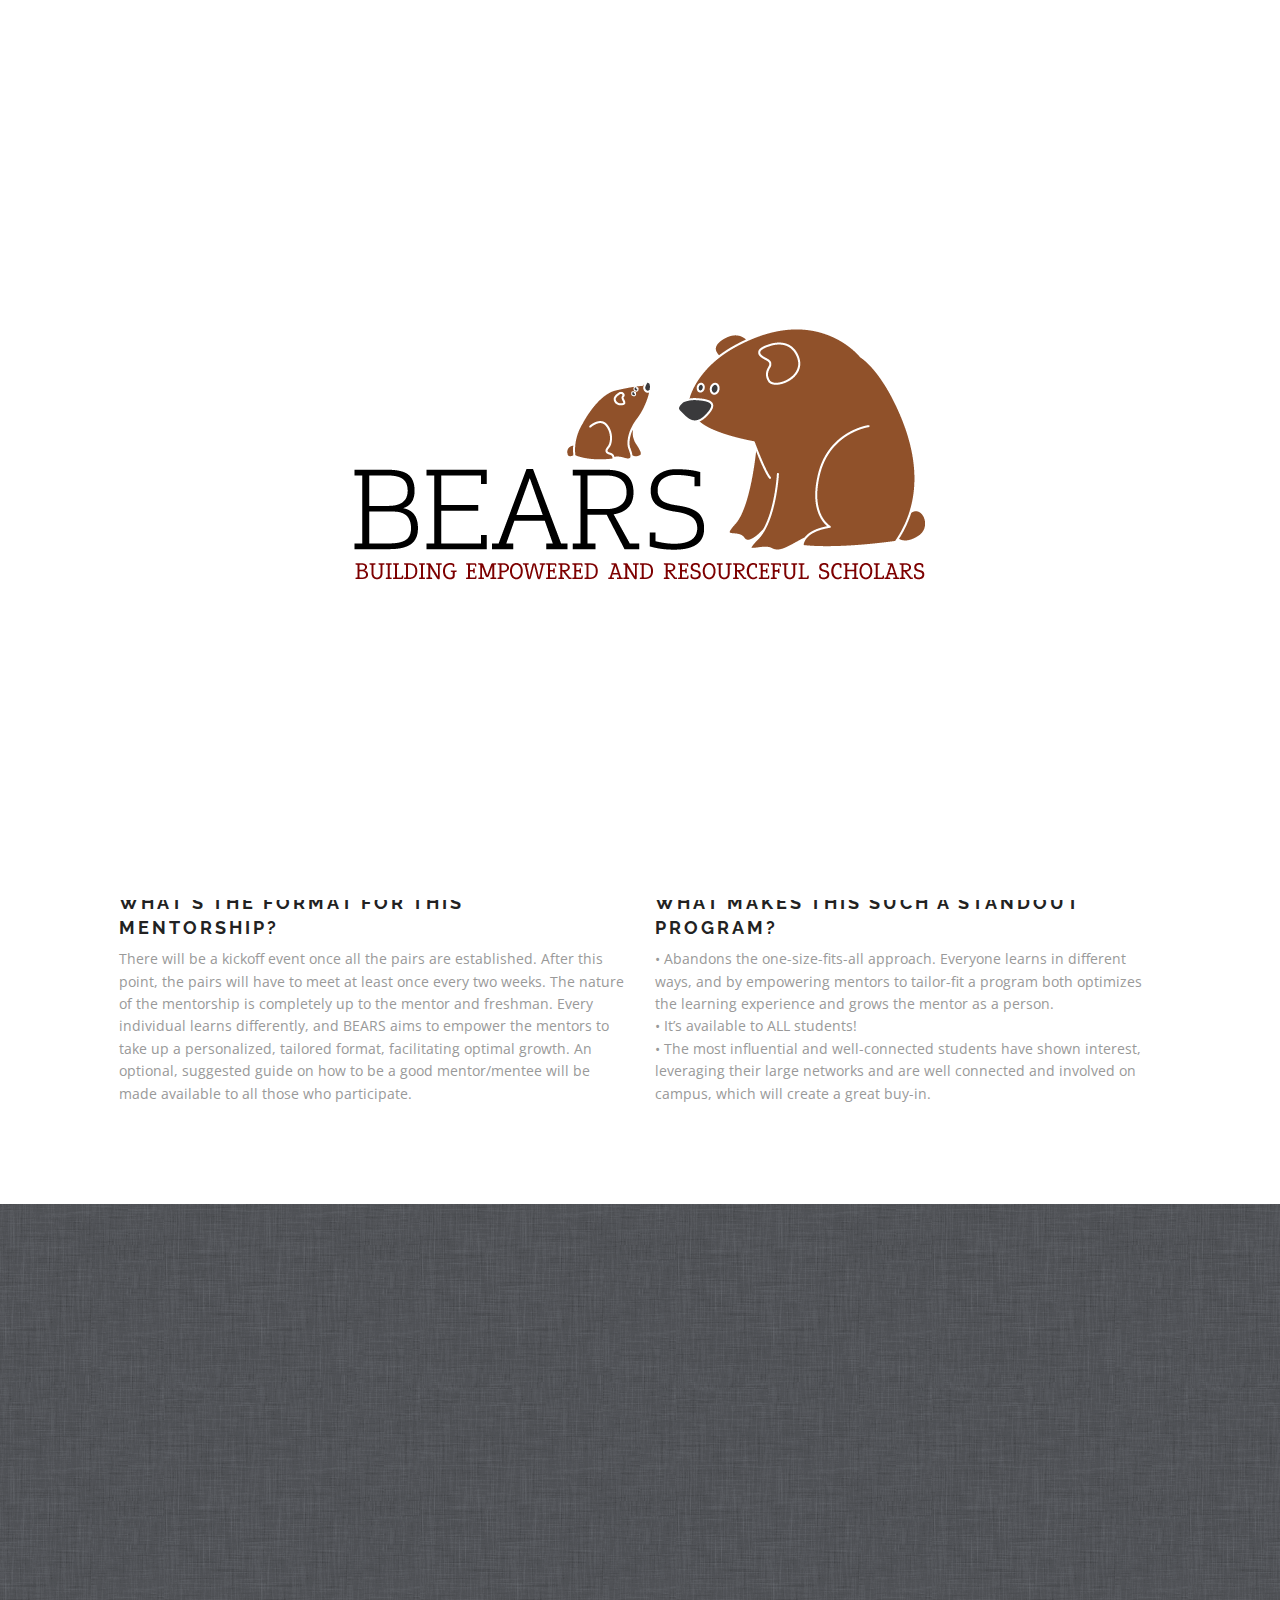
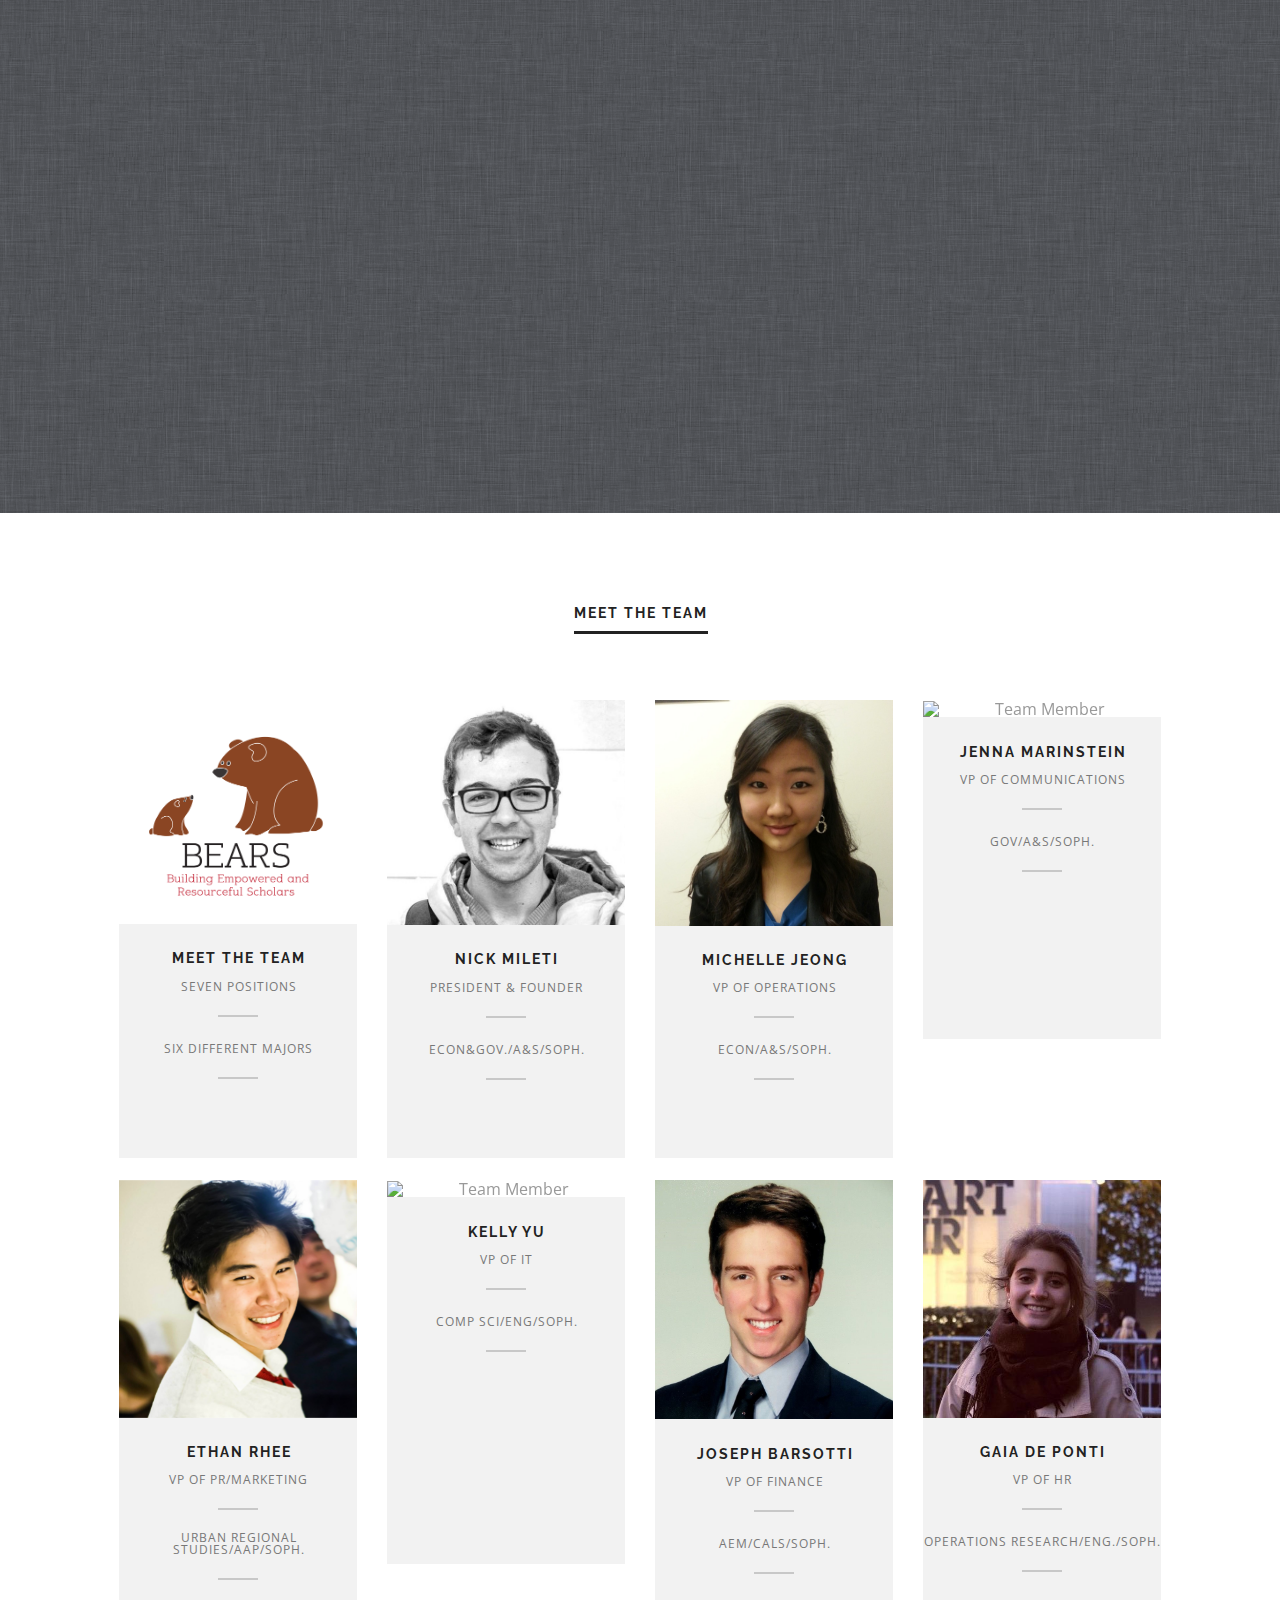
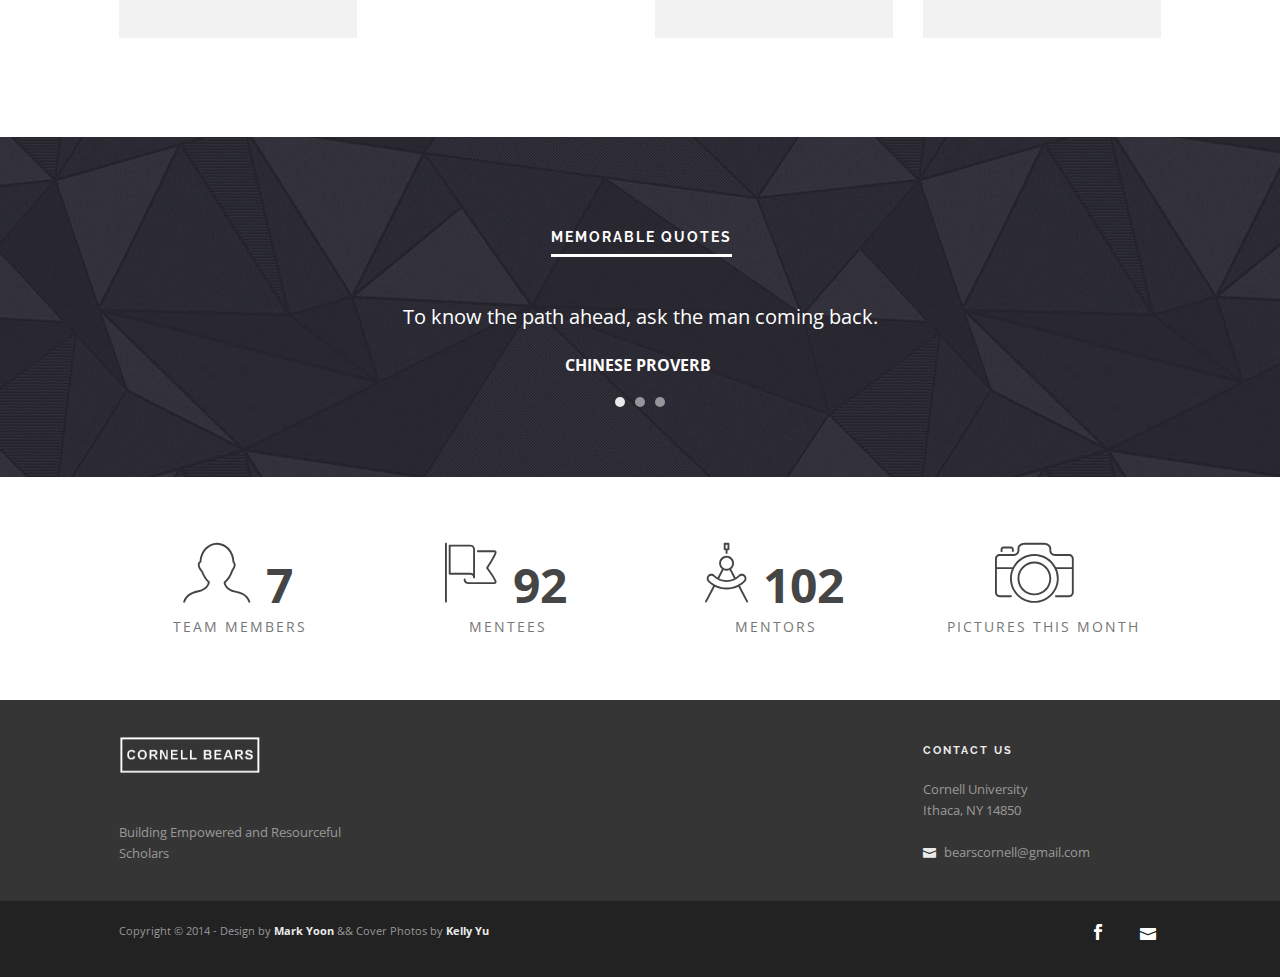
==== commit c36c52e0: "added photo log capabilities" ====
--- a/about-us.html
+++ b/about-us.html
@@ -39,7 +39,7 @@
   					<li><a href="index.html">Home</a></li>
   					<li><a href="about-us.html">About Us</a></li>
   					<!-- <li><a href="https://cornell.qualtrics.com/SE/?SID=SV_cIT8rVXLtnTyG5n">Join</a></li> -->
-  					<li><a href="members.html">Members</a></li>
+  					<li><a href="members.php">Members</a></li>
   					<li><a href="faq.html">FAQ</a></li>
   					<li><a href="contact.html">Contact</a></li>
   				</ul>
@@ -212,7 +212,7 @@
 						<span class="title">Gov/A&amp;S/Soph.</span>
 						<div class="horizontal-line"></div>
 						<p>
-							Passionate about BEARS. Also a tour guide.
+							Crochets in her free time, is an avid consumer of netflix, and enjoys running and biking outside.
 						</p>
 					</div>
 				</div><!--end of individual team member-->
--- a/css/style.css
+++ b/css/style.css
@@ -73,7 +73,10 @@
 
 .background-white{ background: #fff; }
 .background-dark-grey{ background: #222; }
-.background-mid-grey{ background: #f3f3f3; }
+/*.background-mid-grey{ background: #f3f3f3; }*/
+.background-mid-grey {
+  background: #ebebeb;
+}
 .background-highlight{ background: #345b8f; }
 .background-patterned{ background-image: url(../img/pattern4.png); position: absolute; height: 100%; width: 100%; z-index: 1; top: 0px; }
 
@@ -843,4 +846,65 @@
 
 .spacer {
   padding-bottom: 40px;
+}
+
+/*PHP FORM FOR UPLOADING PICTURES*/
+
+#logform input[type="file"] {
+  position: relative;
+  text-align: center;
+  width: 600px;
+  margin: 15px;
+  left: 210px;
+}
+
+#logform input[type="submit"] {
+  text-align: center;
+  float: none;
+  width: 150px;
+  margin: 15px;
+}
+
+#logform label {
+  margin-top: 20px;
+  font-size: 1.2em;
+}
+
+#logform label[for="file"] {
+  margin-top: 40px;
+}
+
+#logform input[type="text"] {
+  float: none;
+  margin: 0 auto;
+  text-align: center;
+  width: 150px;
+  /*padding: 0;*/
+  border: 1px solid #636363;
+}
+
+.upload_fail, .upload_warning, .upload_success {
+  text-align: center;
+  padding : 10px;
+}
+
+.upload_fail {
+  background: #94282A;
+  color: white;
+}
+
+.upload_warning {
+  background: #F7B84C;
+  color: black;
+}
+
+.upload_success {
+  background: #75D63E;
+  color: white;
+}
+
+.logformbox {
+  display: inline-block; 
+  width: 200px;
+  height: 50px
 }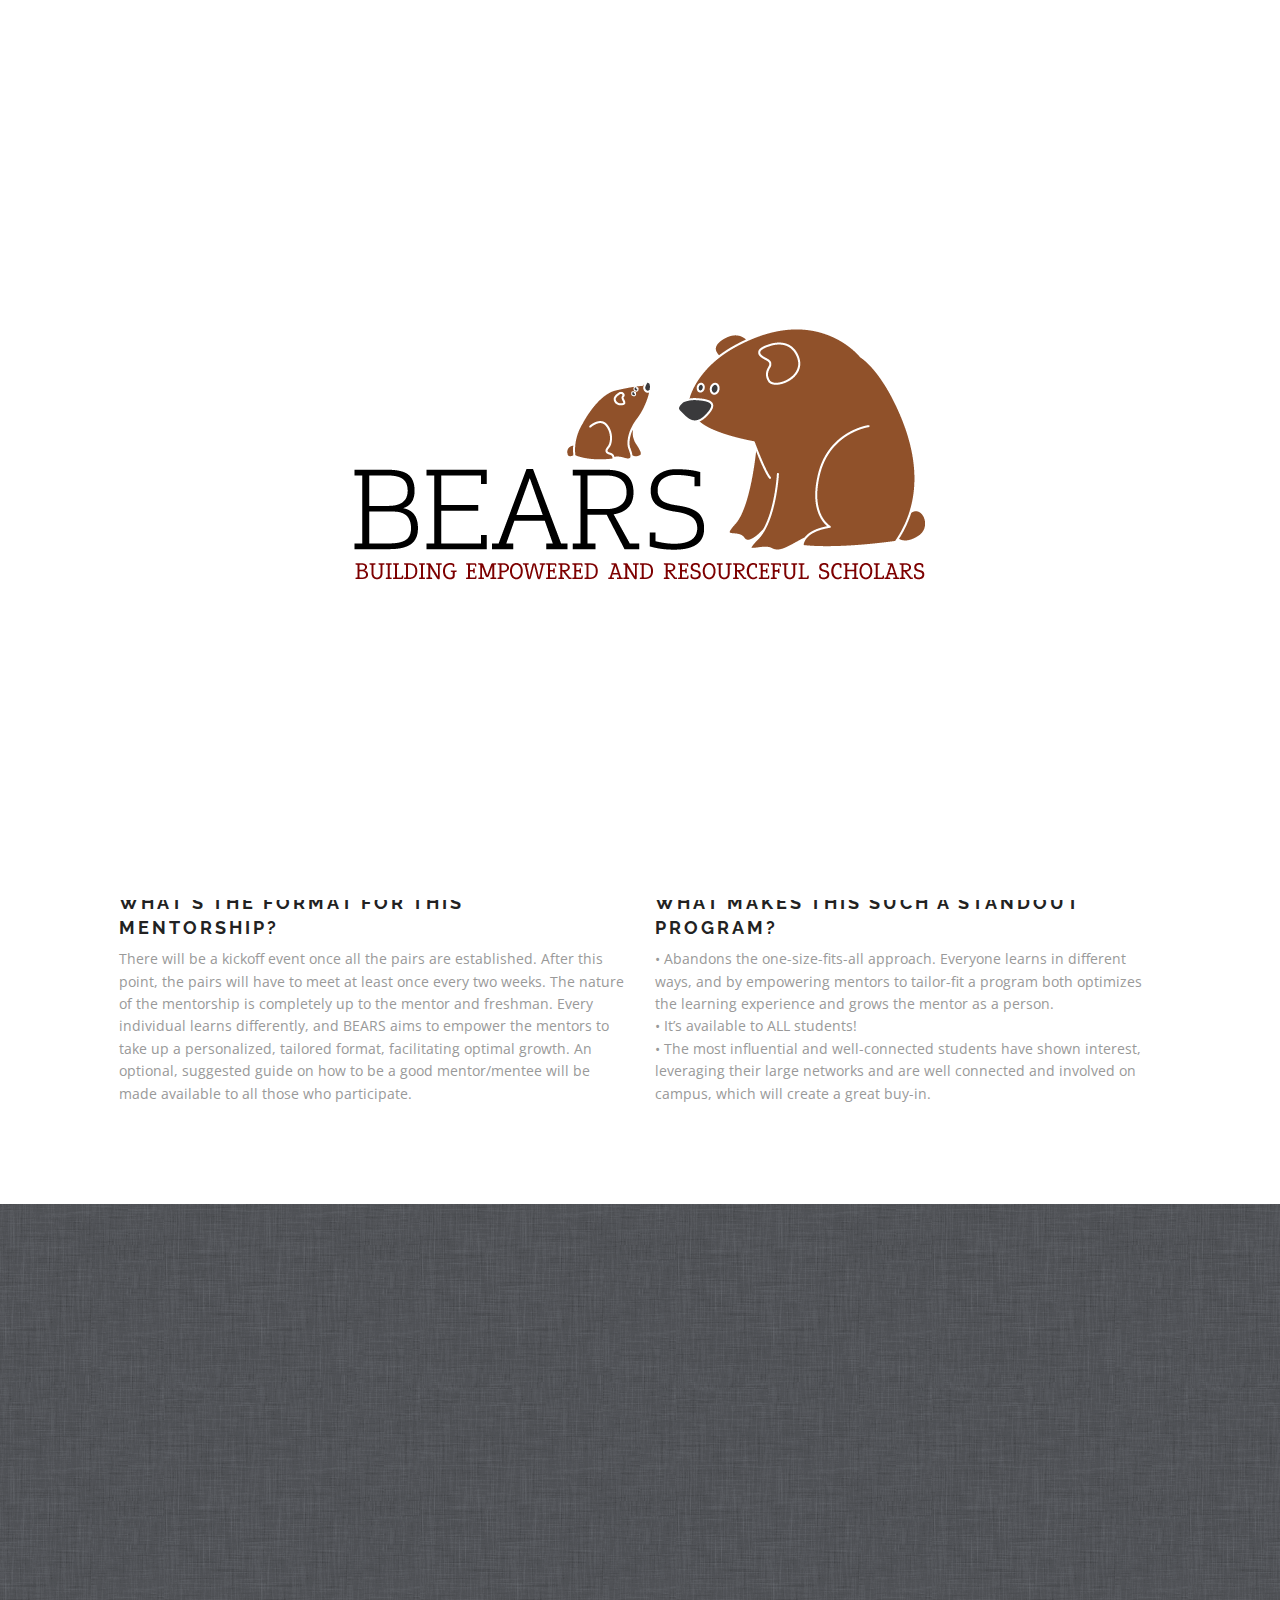
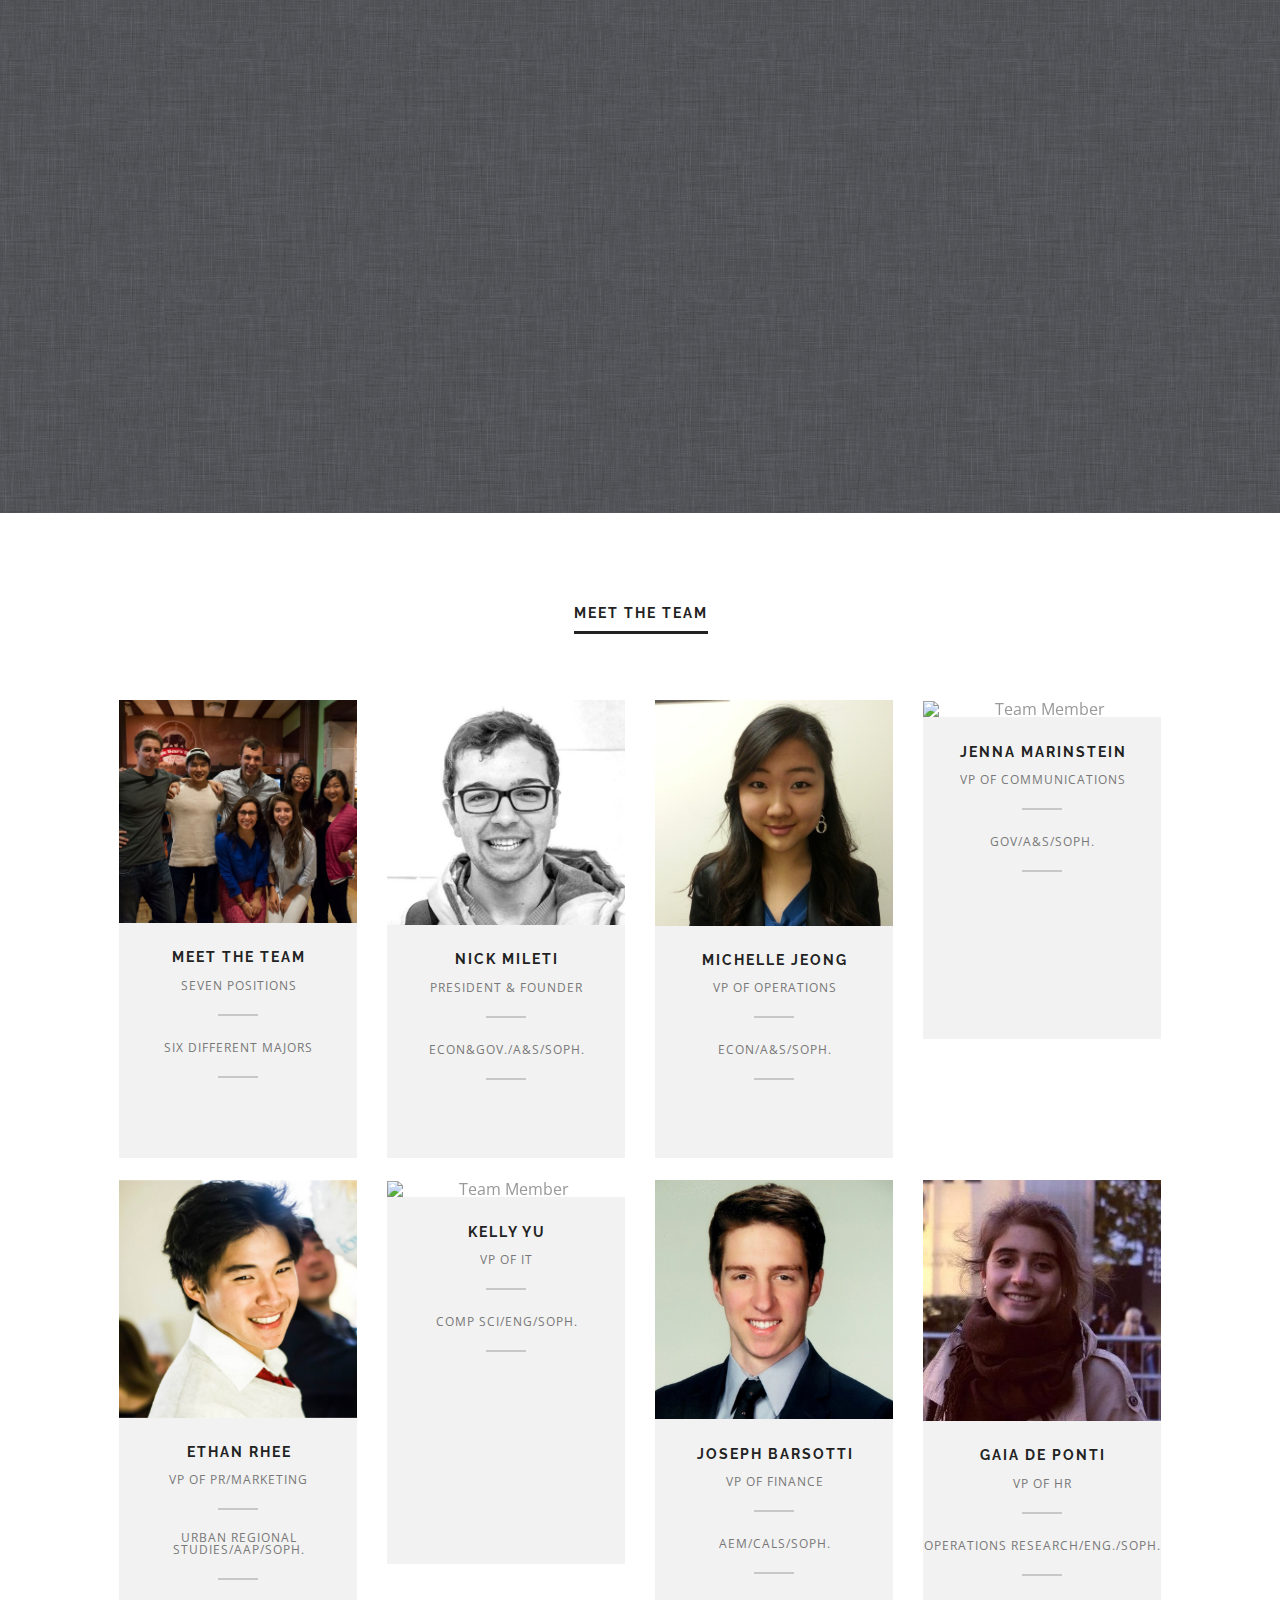
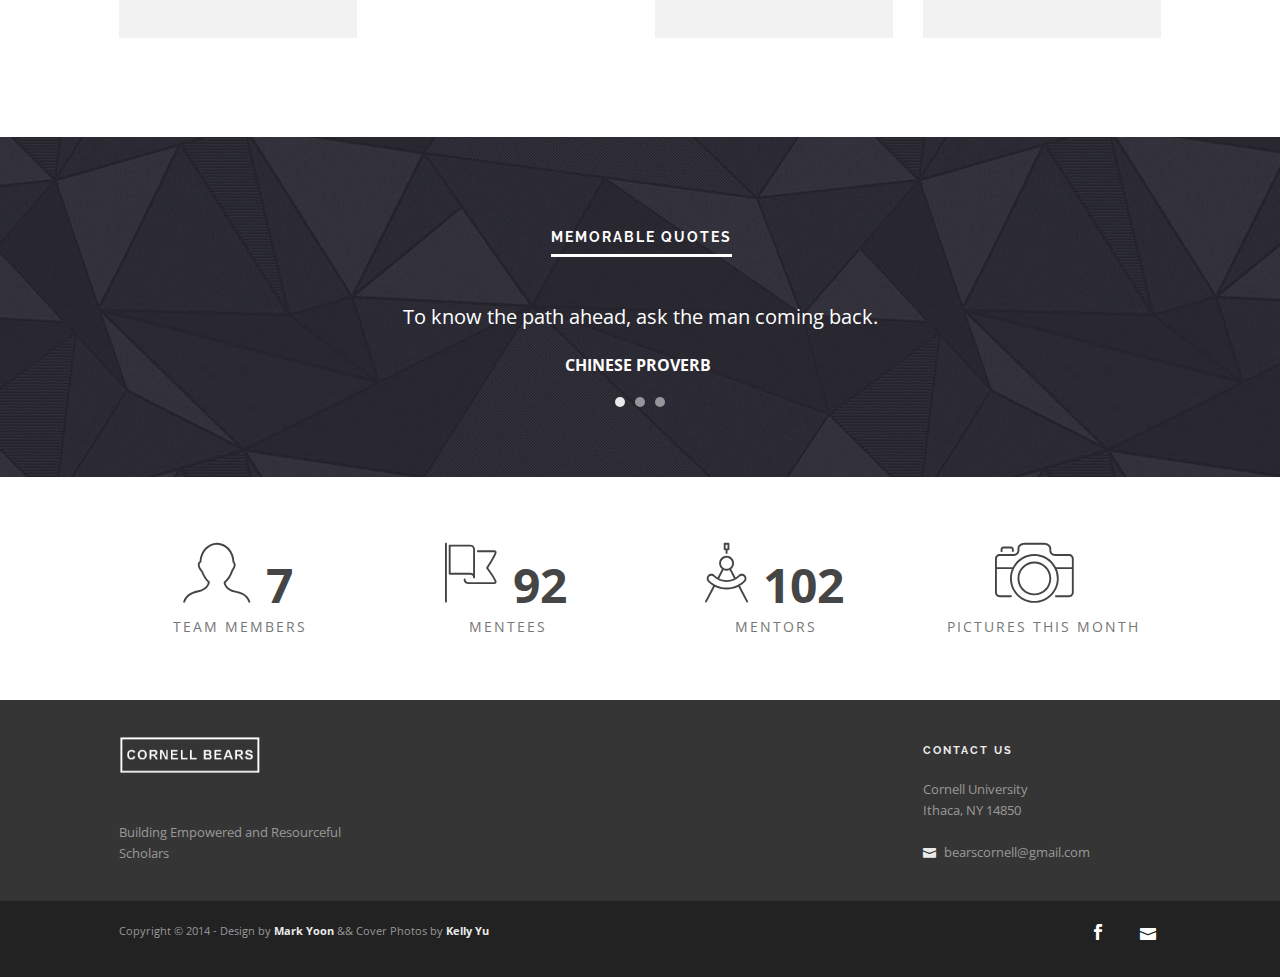
==== commit 4341de2b: "updated website Nov 2014" ====
--- a/about-us.html
+++ b/about-us.html
@@ -152,7 +152,7 @@
 			
 			<div class="medium-3 columns">
 				<div class="team-member">
-					<img alt="Team Member" src="img/logo3.png" />
+					<img alt="Team Member" src="img/eboard.jpg" />
 					<div class="member-details text-center">
 						<h6>MEET THE TEAM</h6>
 						<span class="title">Seven Positions</span>
@@ -267,7 +267,7 @@
 			</div>
 			<div class="medium-3 columns">
 				<div class="team-member">
-					<img alt="Team Member" src="img/gaia.jpg" />
+					<img alt="Team Member" src="img/gaia2.jpg" />
 					<div class="member-details text-center">
 						<h6>Gaia De Ponti</h6>
 						<span class="title">VP of HR</span>
--- a/css/style.css
+++ b/css/style.css
@@ -848,6 +848,57 @@
   padding-bottom: 40px;
 }
 
+
+/*FRONT PAGE*/
+section#front-page-top {
+  margin: 0;
+  overflow-x: hidden;
+  background: url(../img/first-event6.jpg) no-repeat center center fixed;
+  -webkit-background-size: cover;
+  -moz-background-size: cover;
+  -o-background-size: cover;
+  background-size: cover;
+  /*thanks for css-tricks.com for suggesting this method*/
+}
+
+section#front-page-top > div {
+  margin-top: 30px;
+  position: relative;
+  right: 26.5%;
+  /*background: rgba(255,255,255,0.5);*/
+  background: rgba(0,0,0,0.9);
+  width: 700px;
+  padding: 40px 20px;
+  color: #f2f2f2;
+}
+
+section#front-page-top > div > div > p {
+  color: #BFAB94;
+  font-size: 1em;
+}
+
+section#front-page-top > div.row > h3.headtitle,
+section#front-page-top > div.row > div.headquote {
+  color: #D26161; 
+}
+
+section#front-page-top > div.row > div.headquote {
+  margin-bottom: 40px;
+}
+
+section#front-page-top > div > div > h6 {
+  color: #BFAB94;
+}
+
+#front-page-top > div > div > div.icon-box {
+  color: #867171;
+  border: 2px solid #aaaaaa;
+}
+
+.medium-a {
+  width: 50%;
+}
+
 /*PHP FORM FOR UPLOADING PICTURES*/
 
 #logform input[type="file"] {
@@ -871,7 +922,7 @@
 }
 
 #logform label[for="file"] {
-  margin-top: 40px;
+  /*margin-top: 40px;*/
 }
 
 #logform input[type="text"] {
@@ -883,7 +934,7 @@
   border: 1px solid #636363;
 }
 
-.upload_fail, .upload_warning, .upload_success {
+.upload_fail, .upload_warning, .upload_success, .incomplete {
   text-align: center;
   padding : 10px;
 }
@@ -893,6 +944,17 @@
   color: white;
 }
 
+.incomplete {
+  padding: 20px;
+  background: #6588C2;
+  color: white;
+}
+
+.incomplete > div {
+  padding: 0;
+  padding-top: 10px;
+}
+
 .upload_warning {
   background: #F7B84C;
   color: black;
@@ -906,5 +968,14 @@
 .logformbox {
   display: inline-block; 
   width: 200px;
-  height: 50px
+  height: 80px;
+}
+
+section.logformsection {
+  padding-bottom: 0px;
+}
+
+.errorbox {
+  padding: 0;
+  margin: 0;
 }